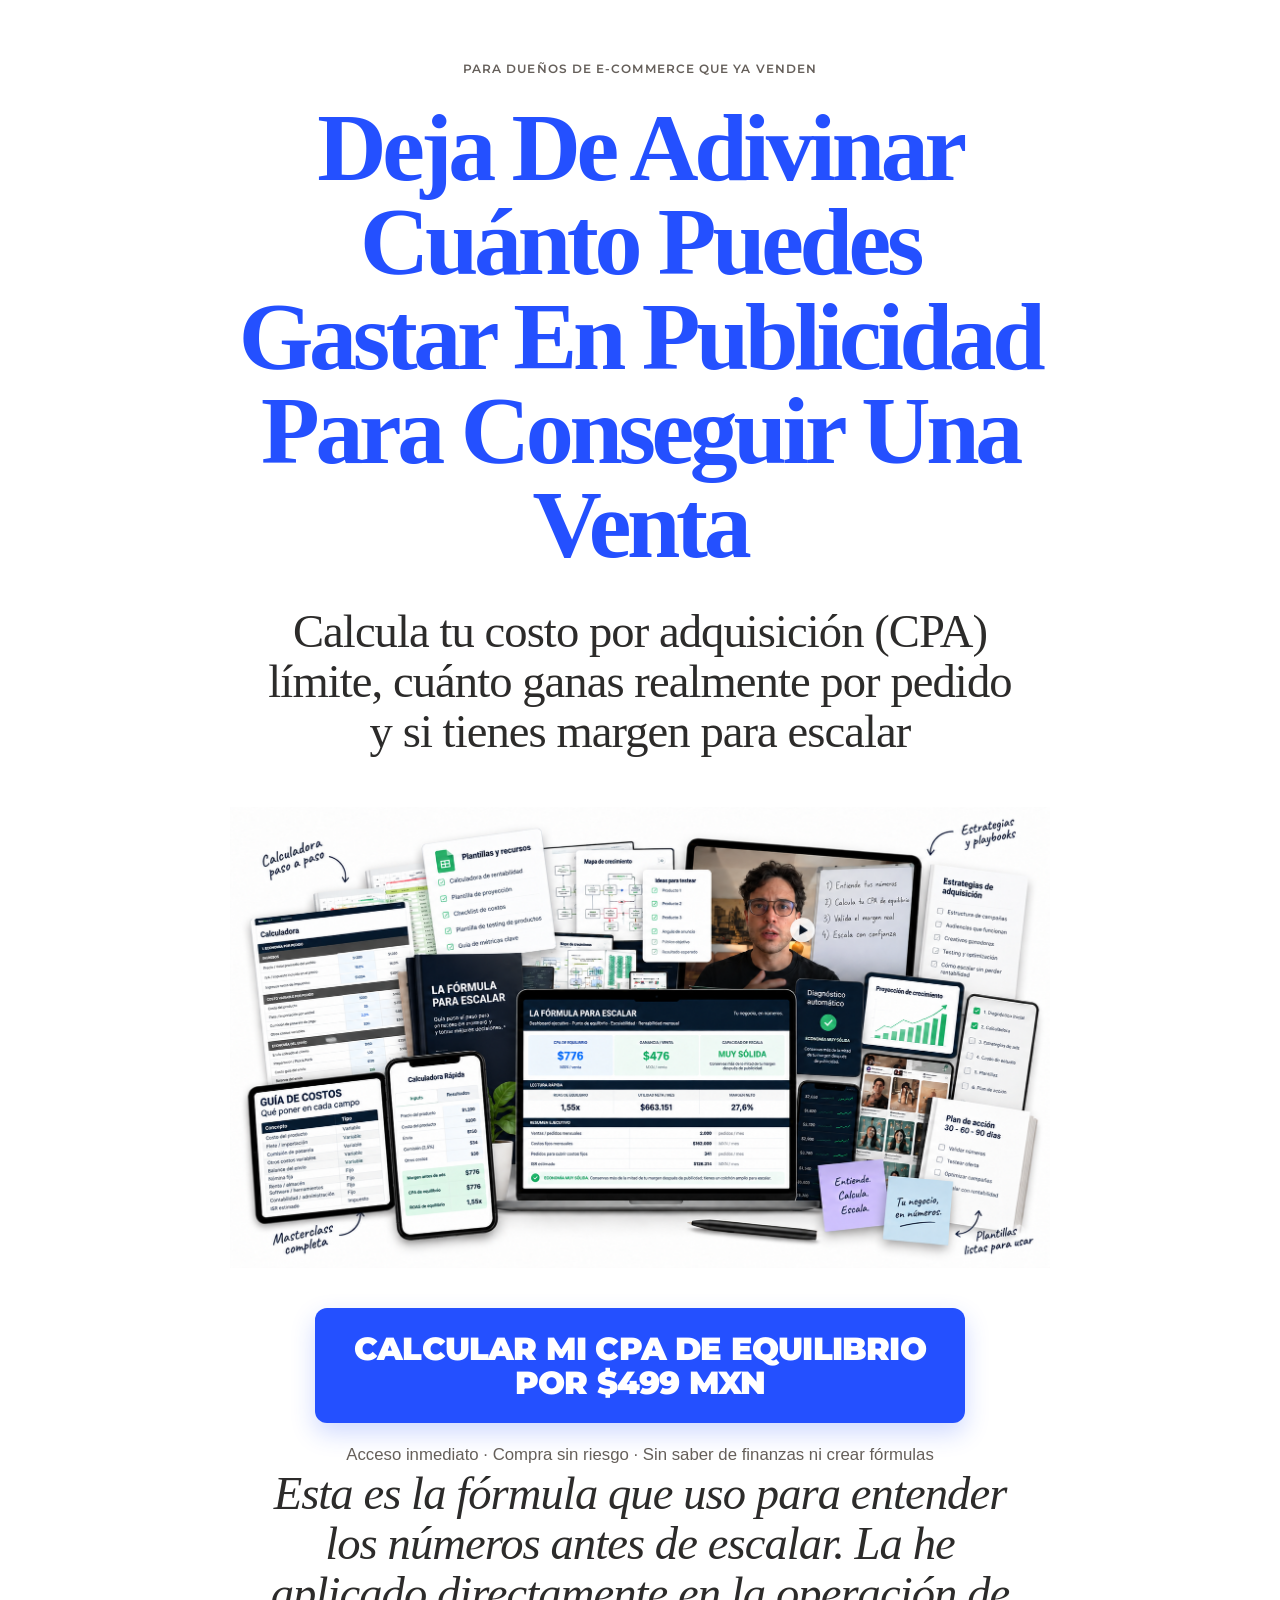
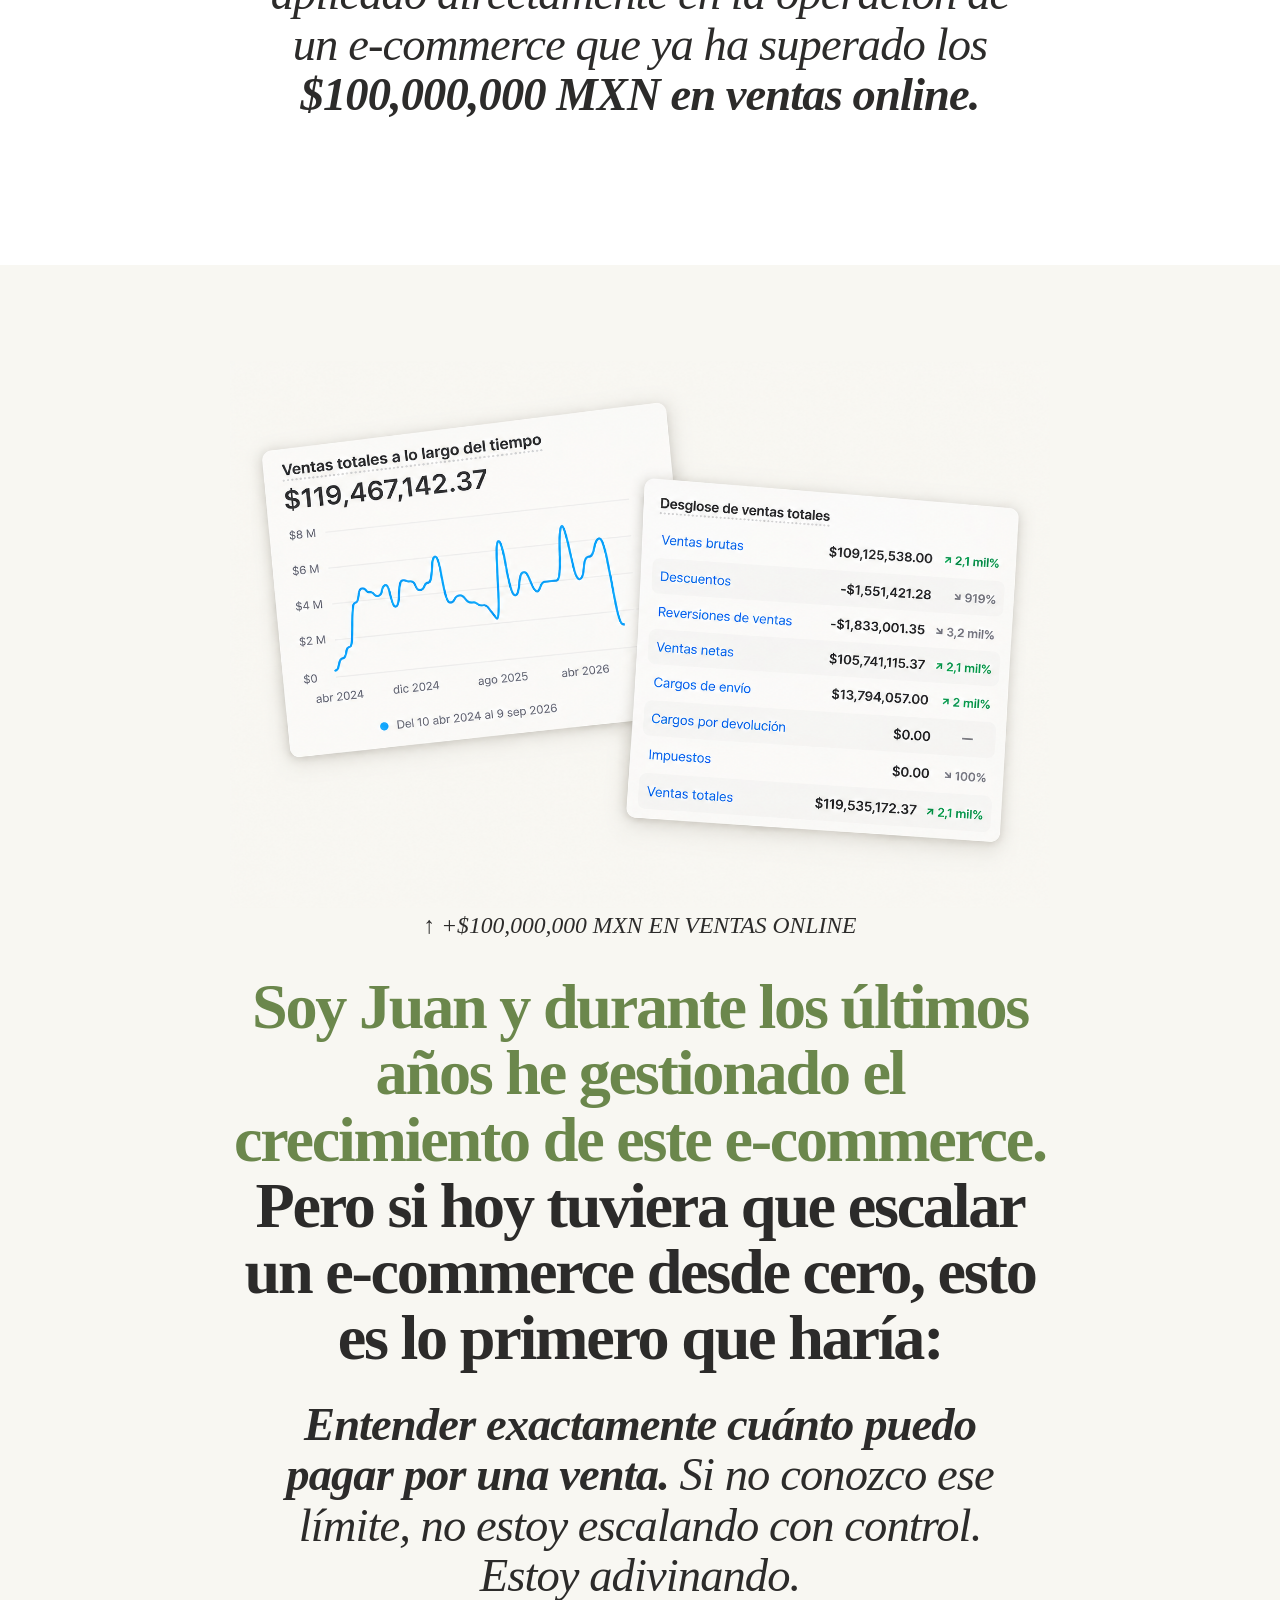
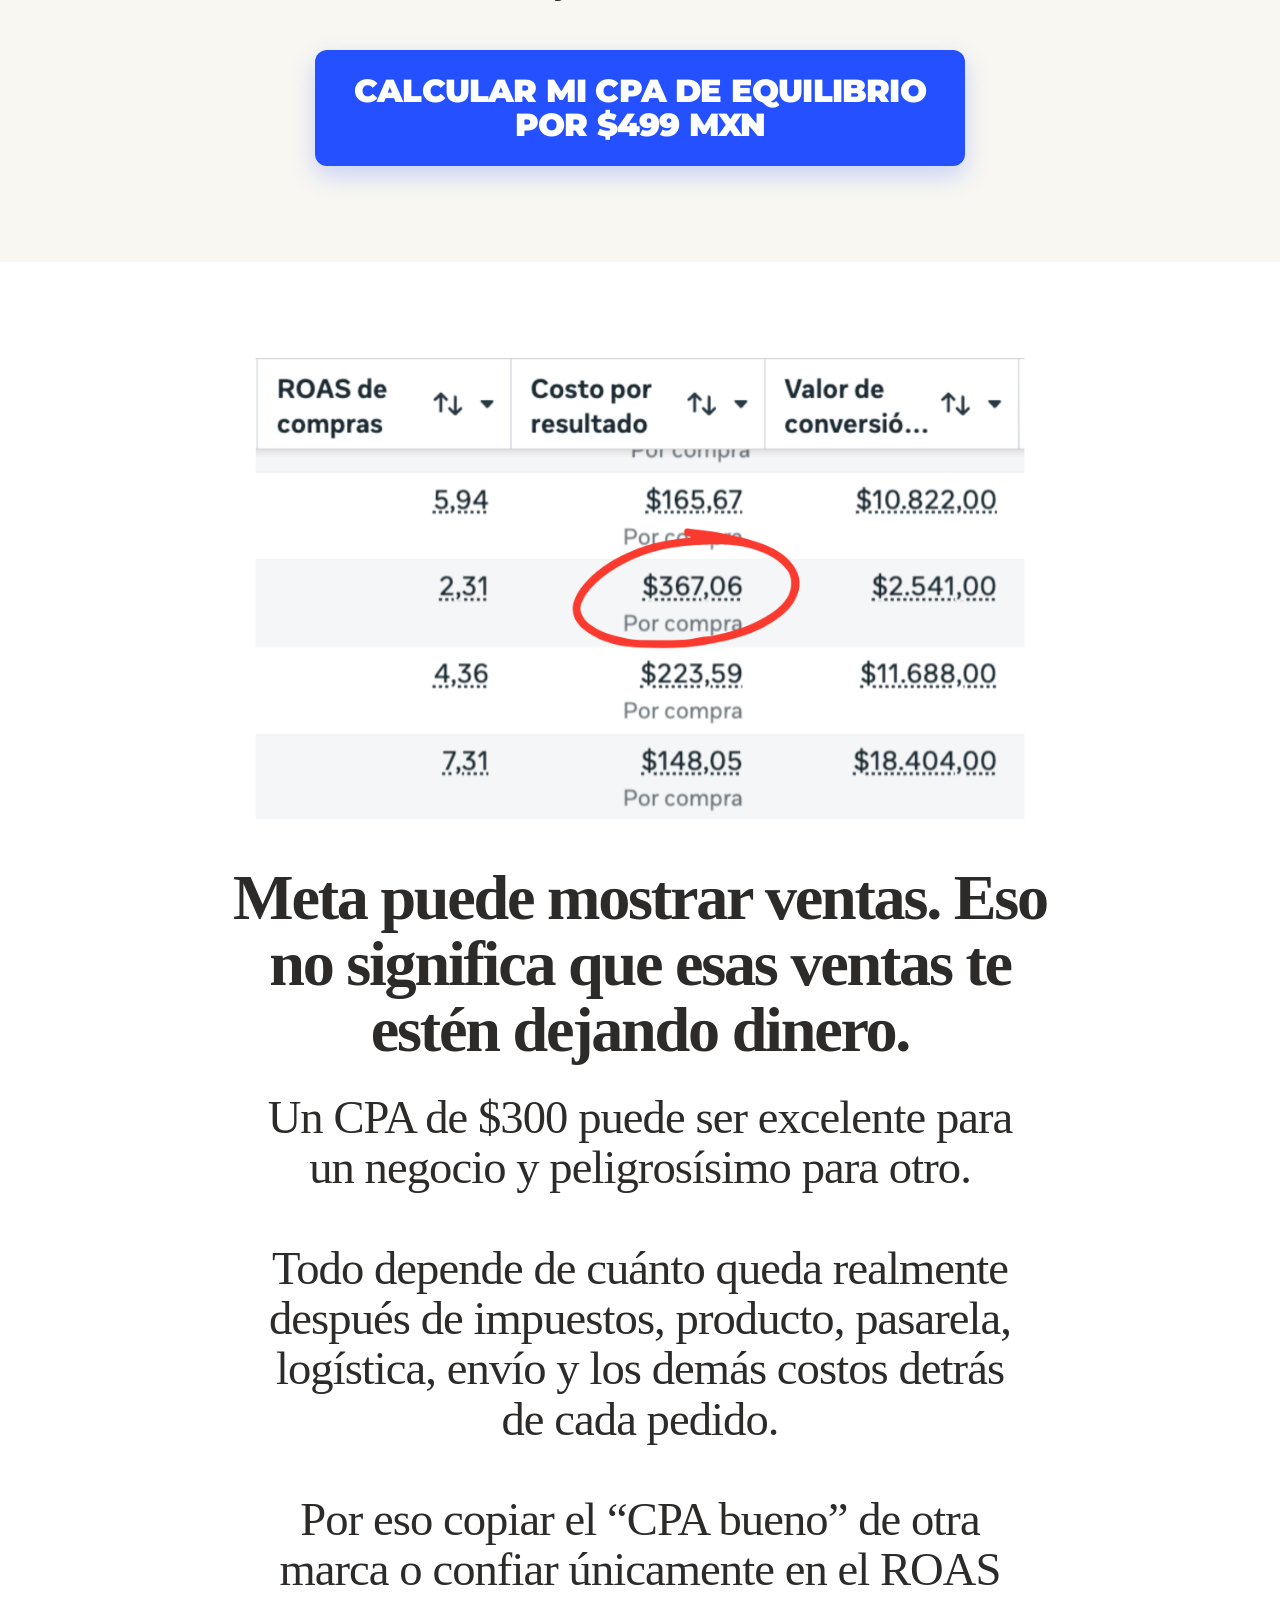
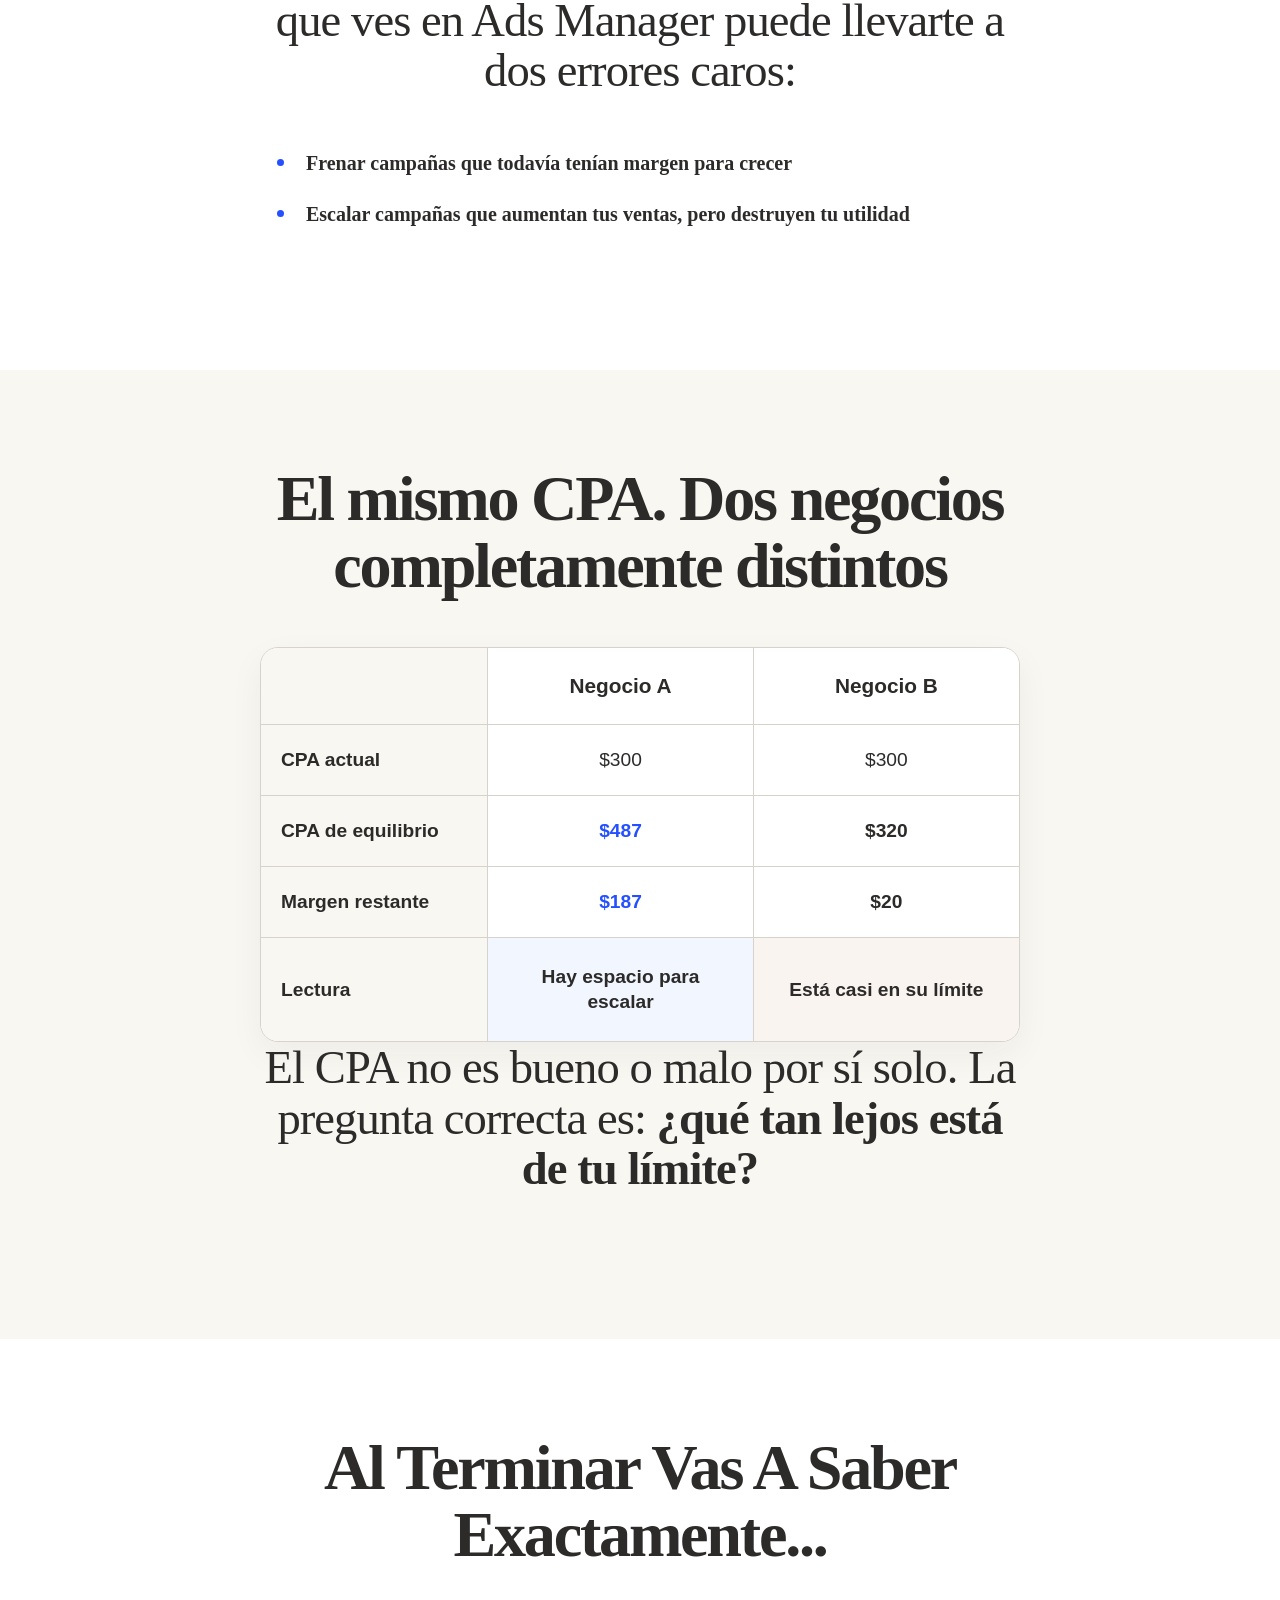
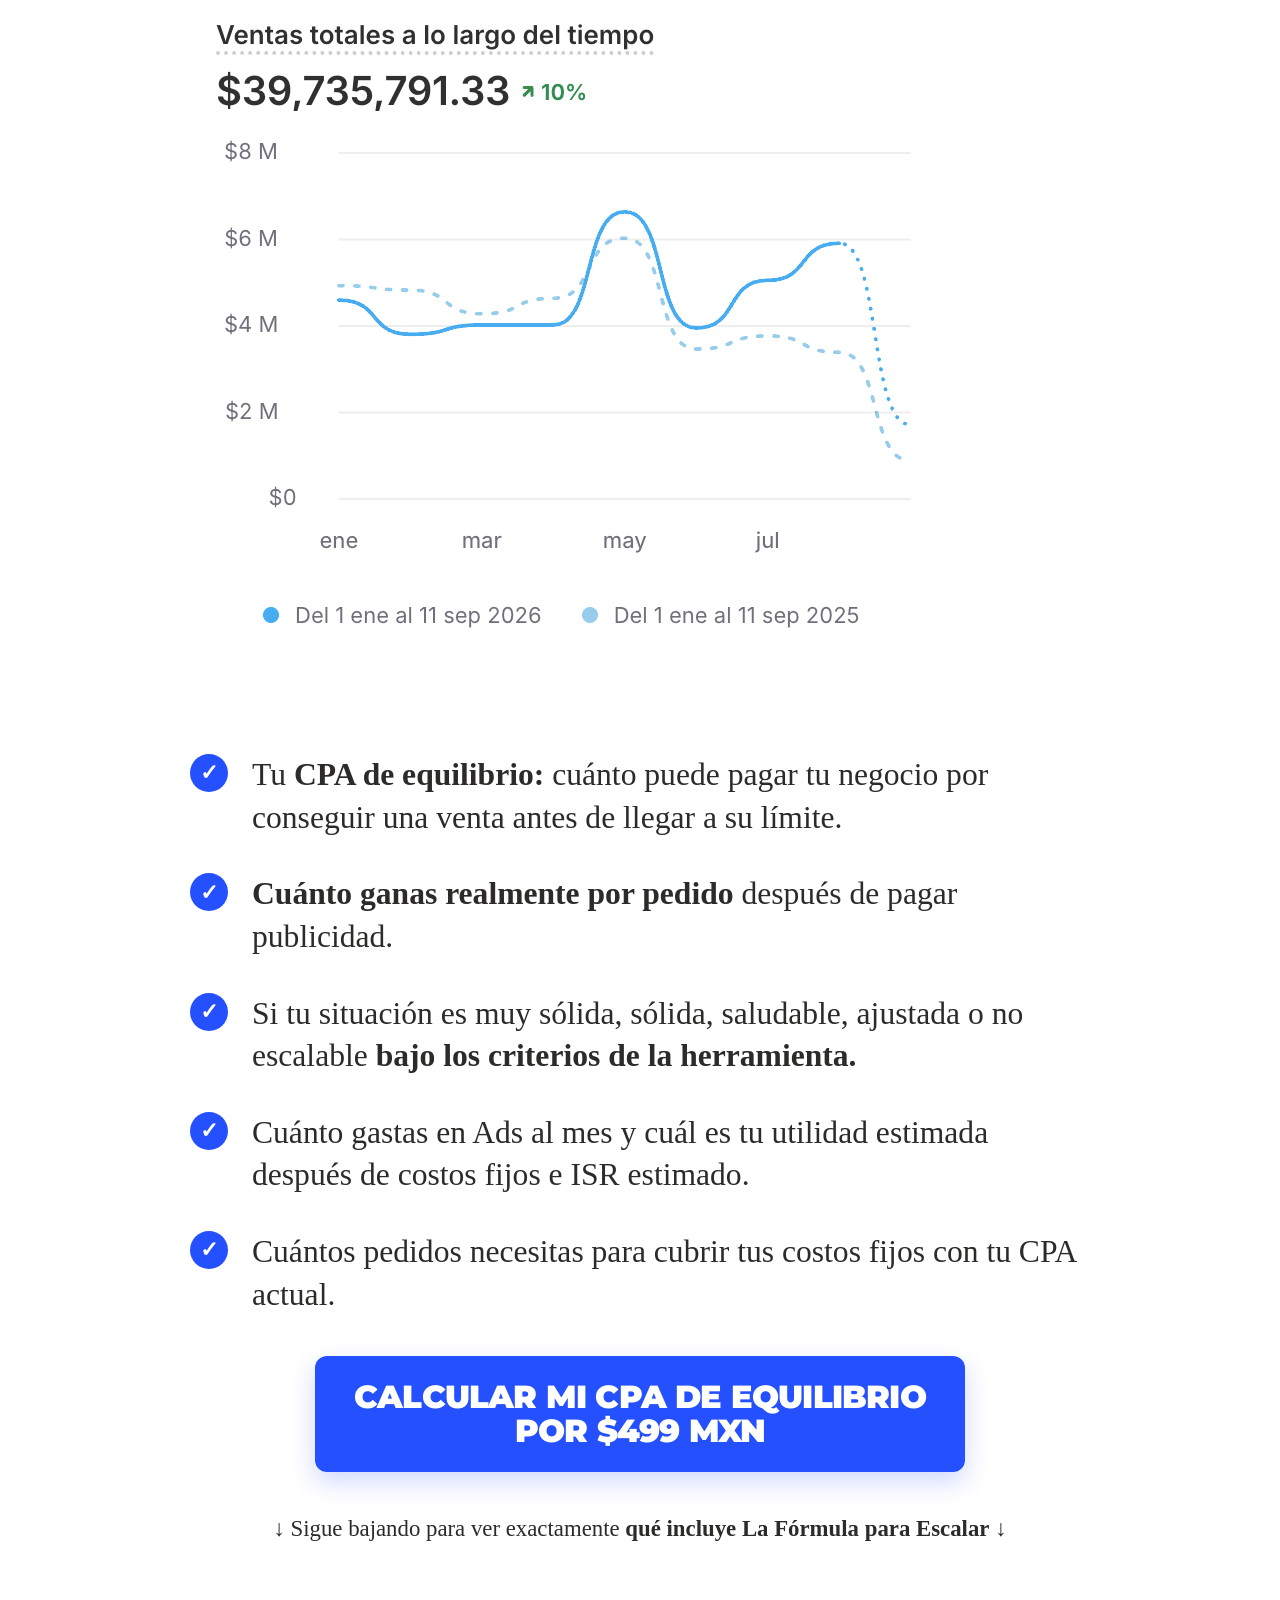
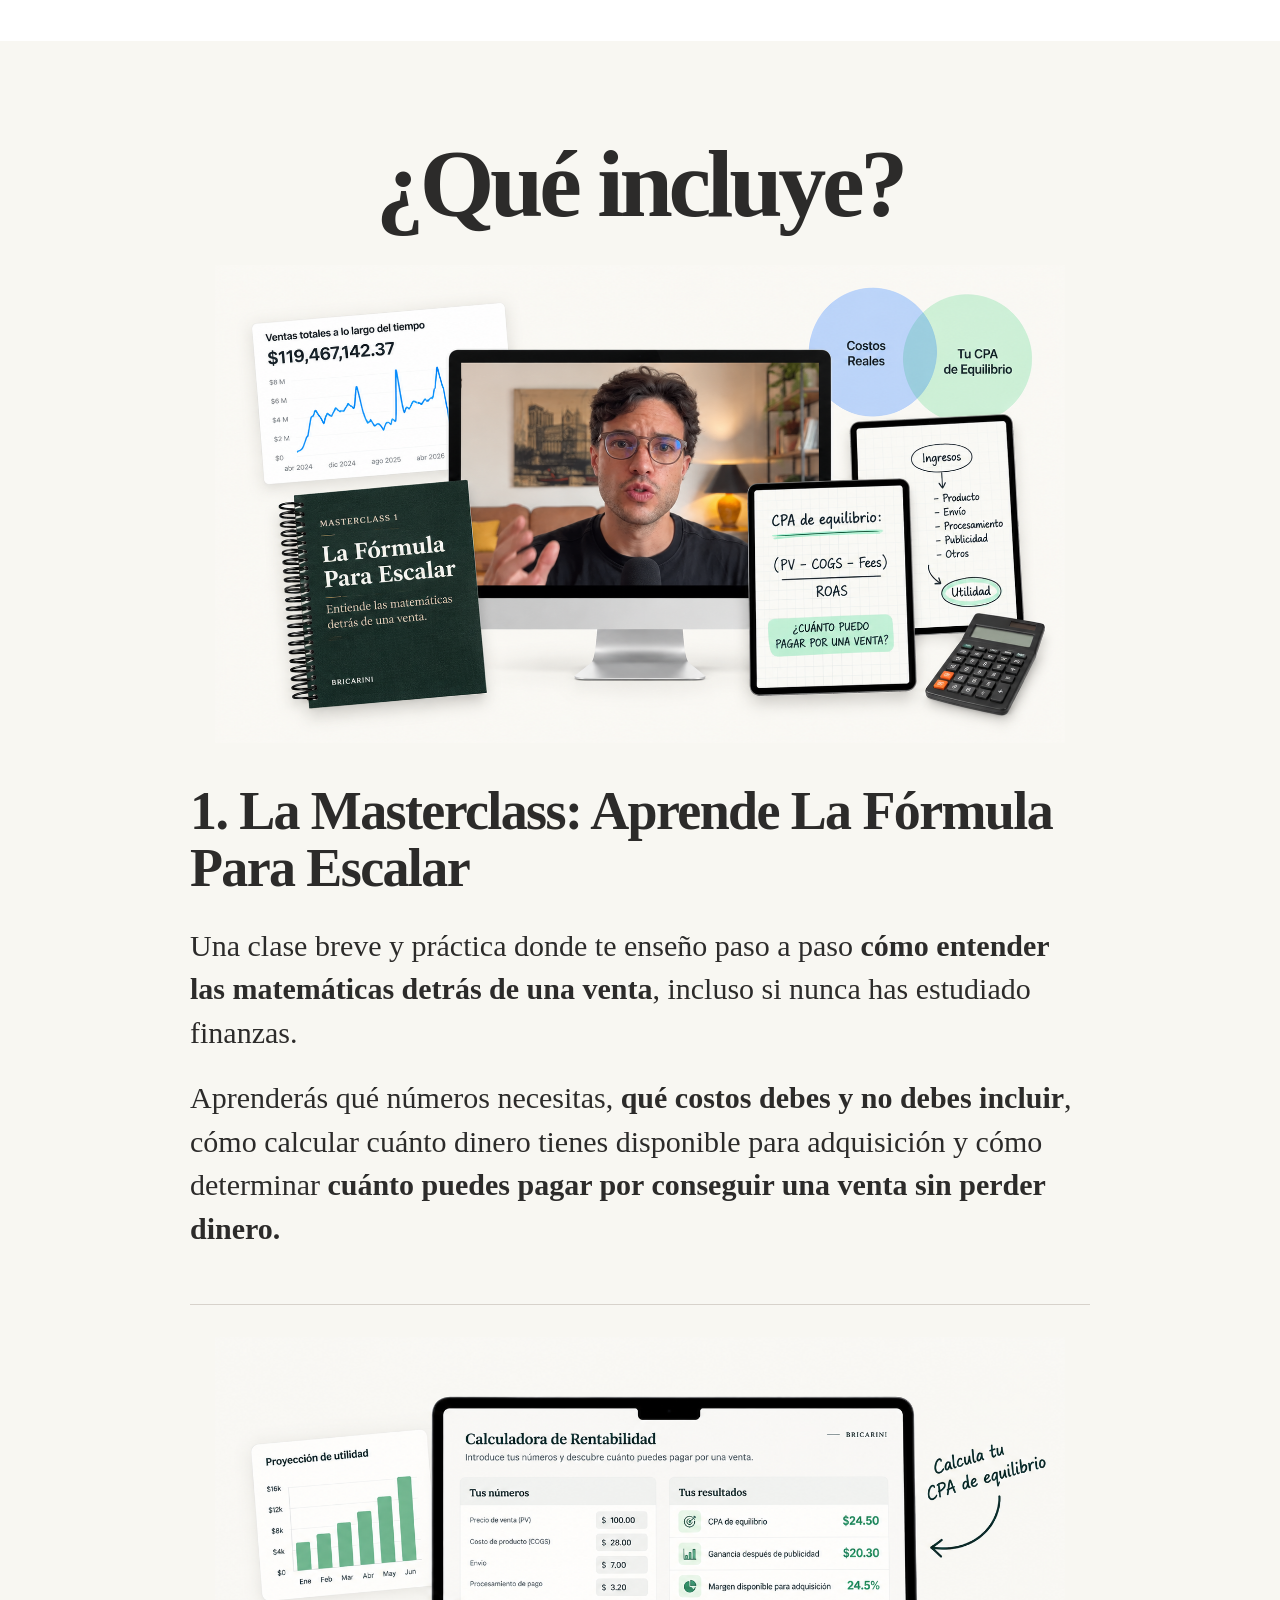
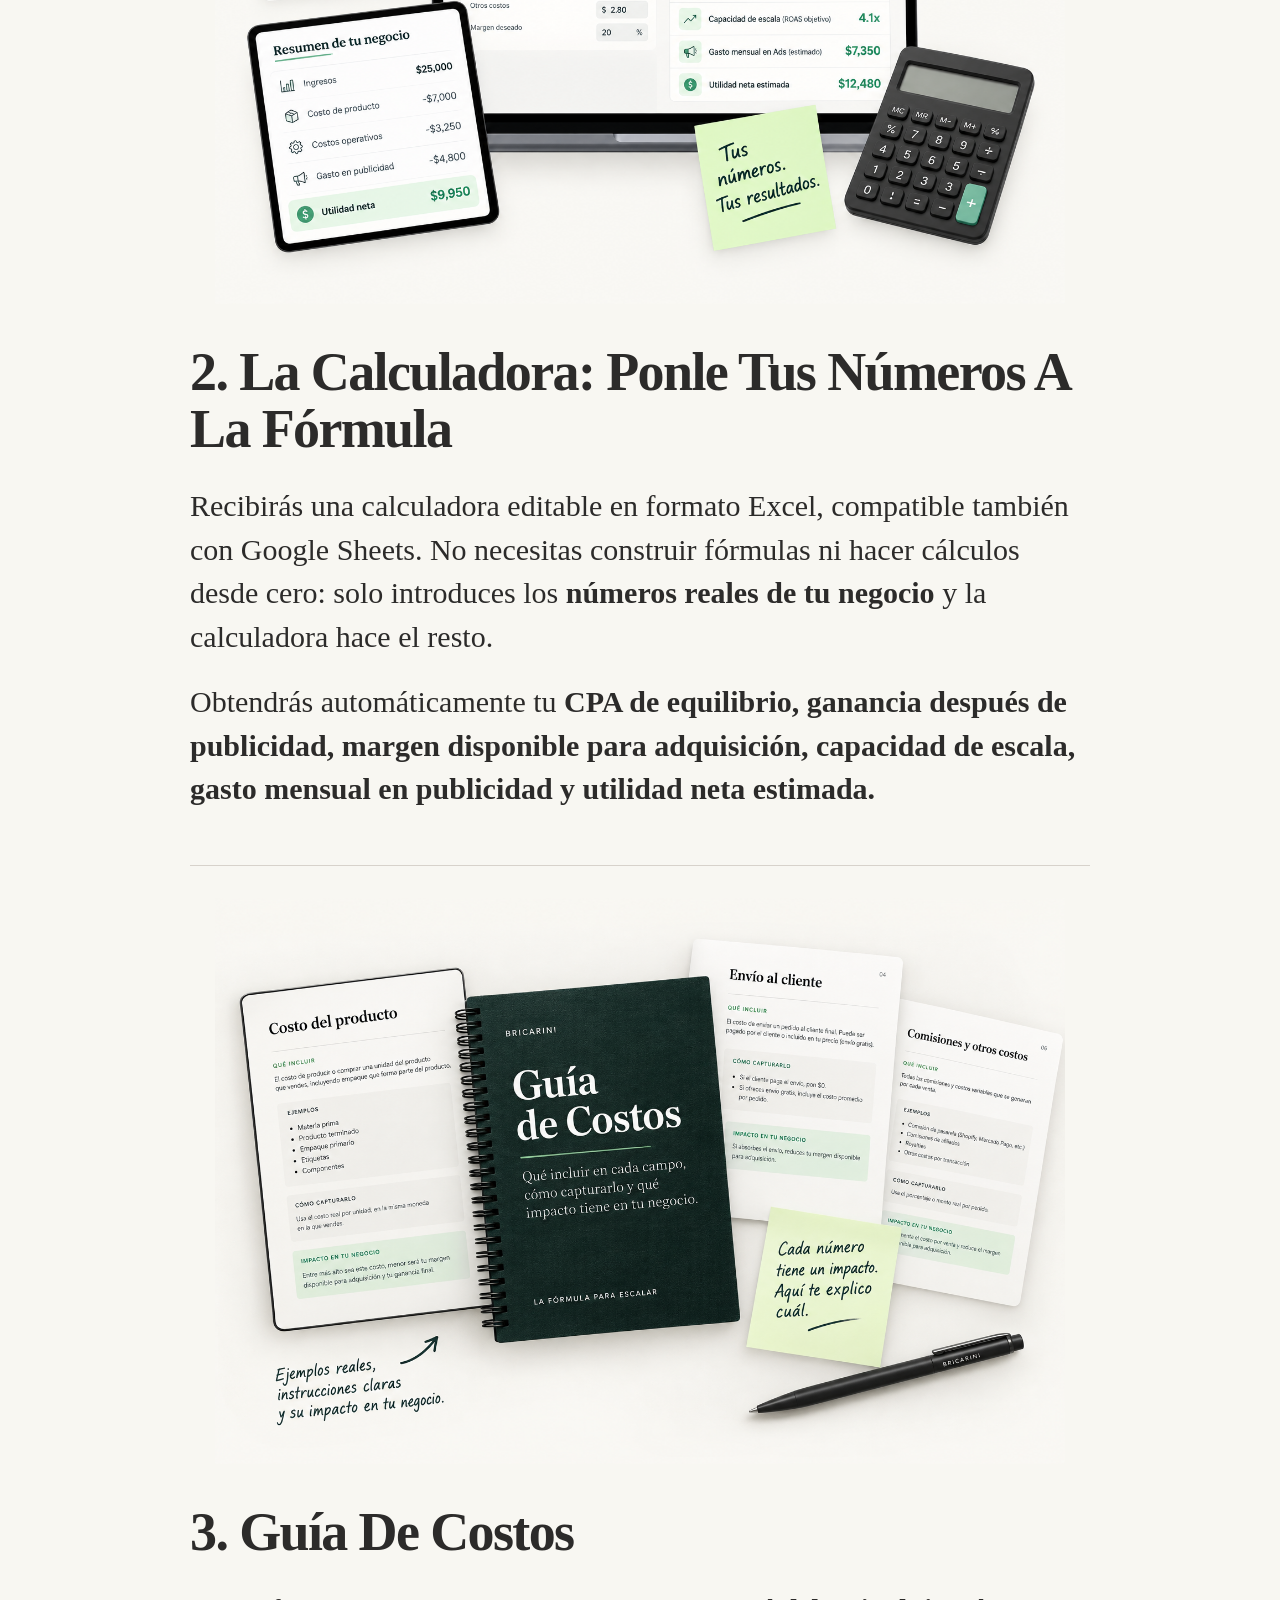
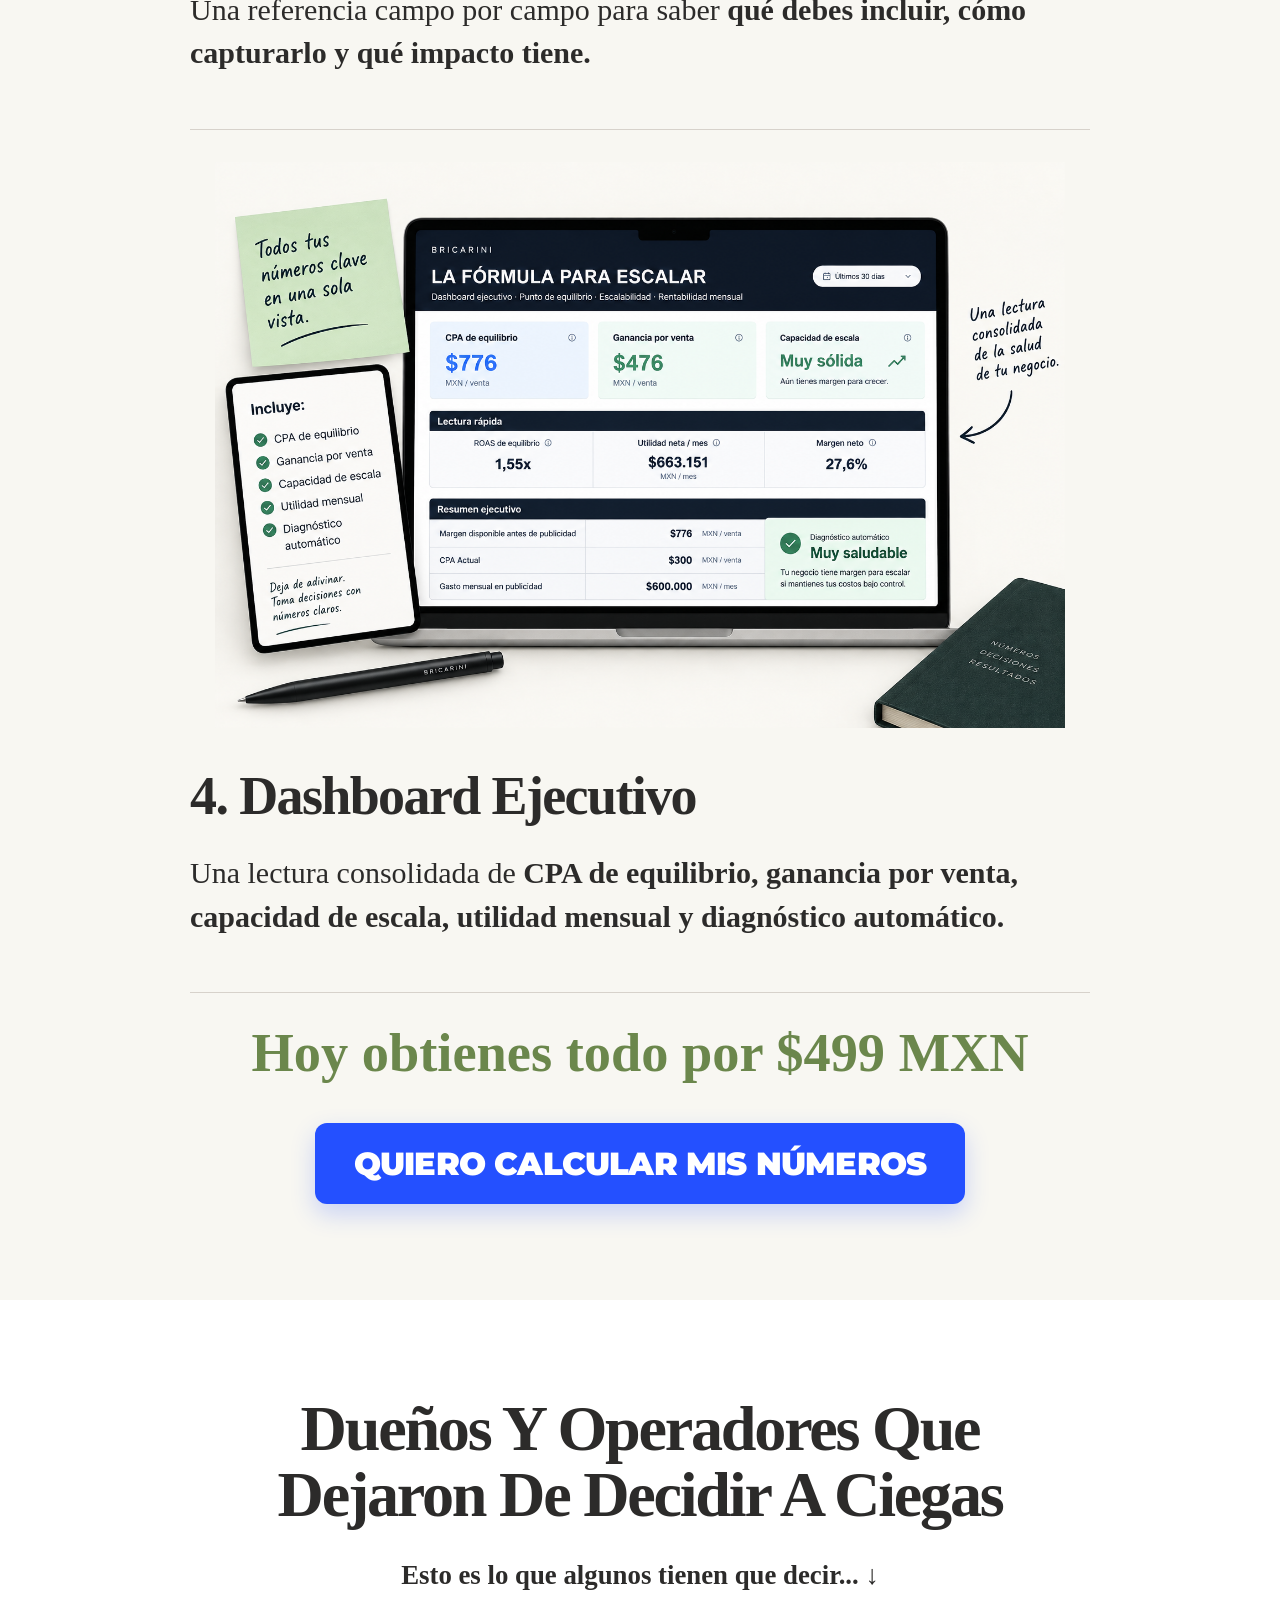
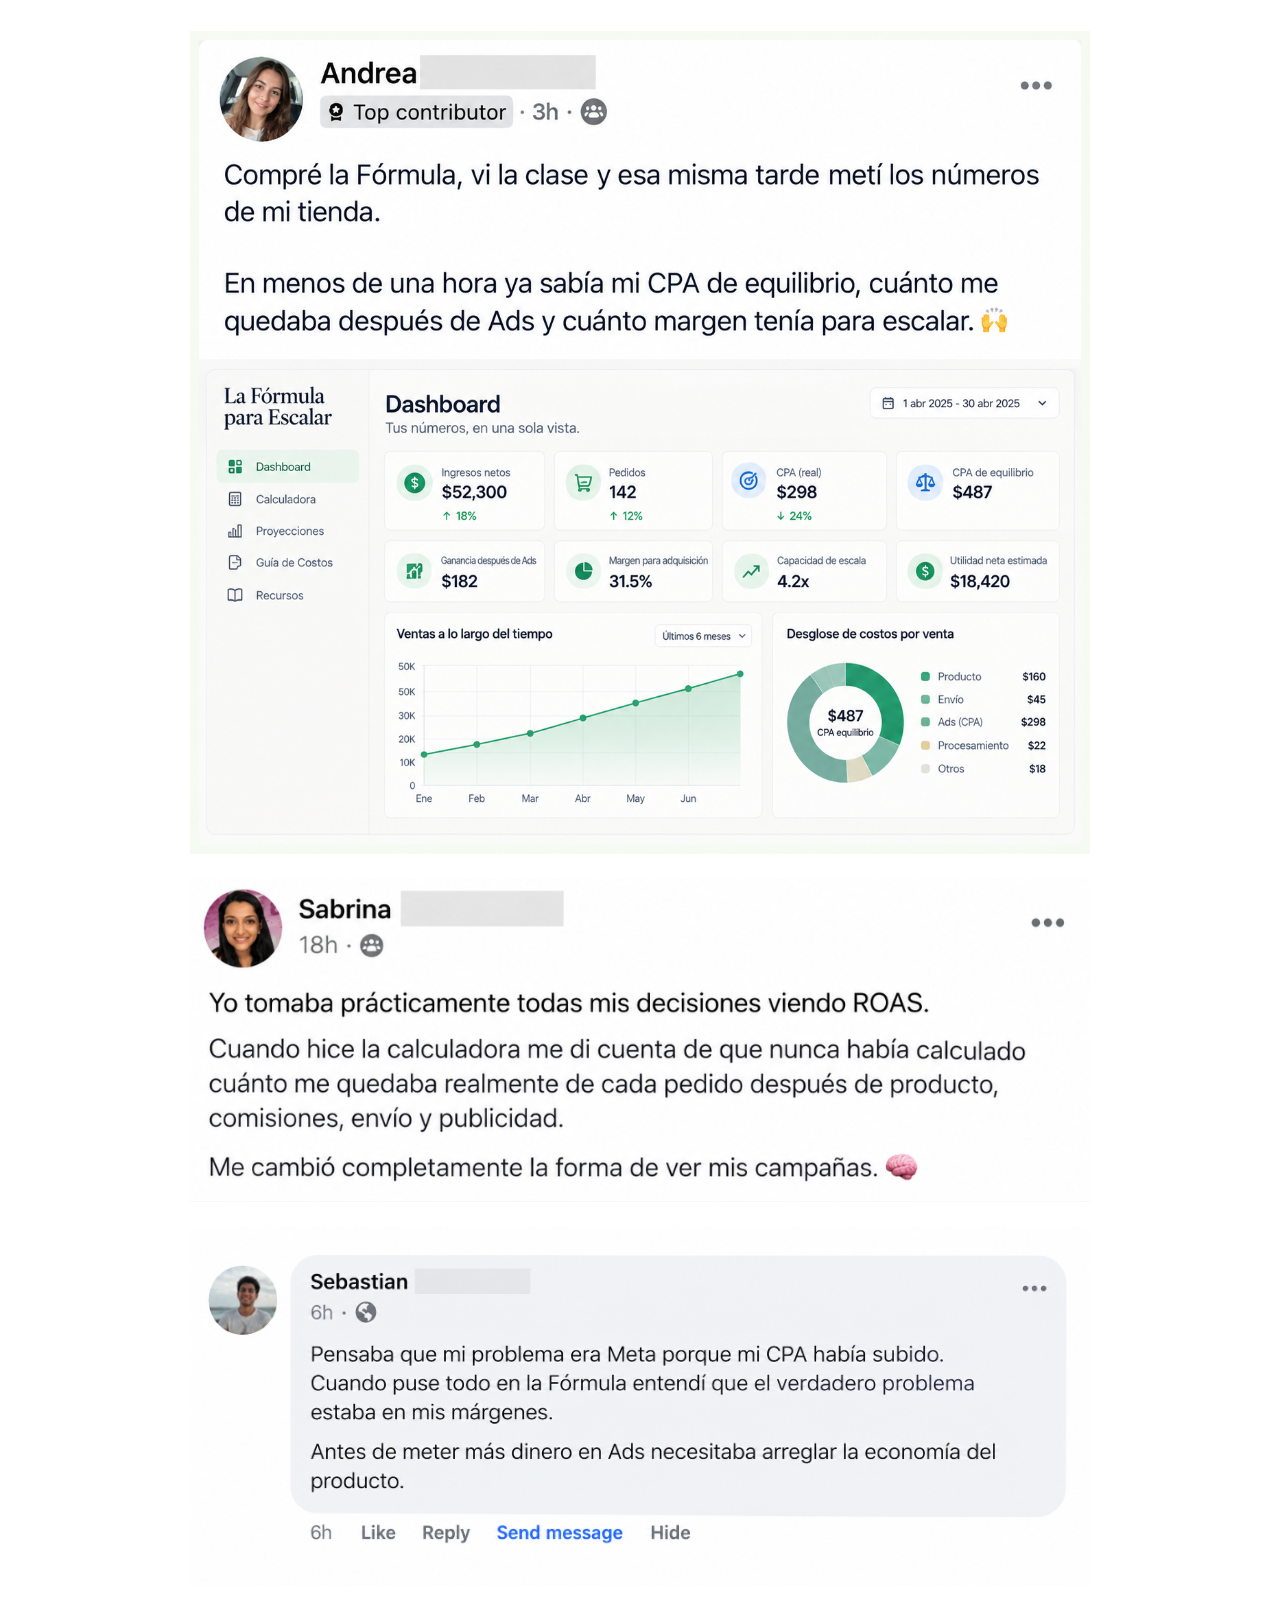
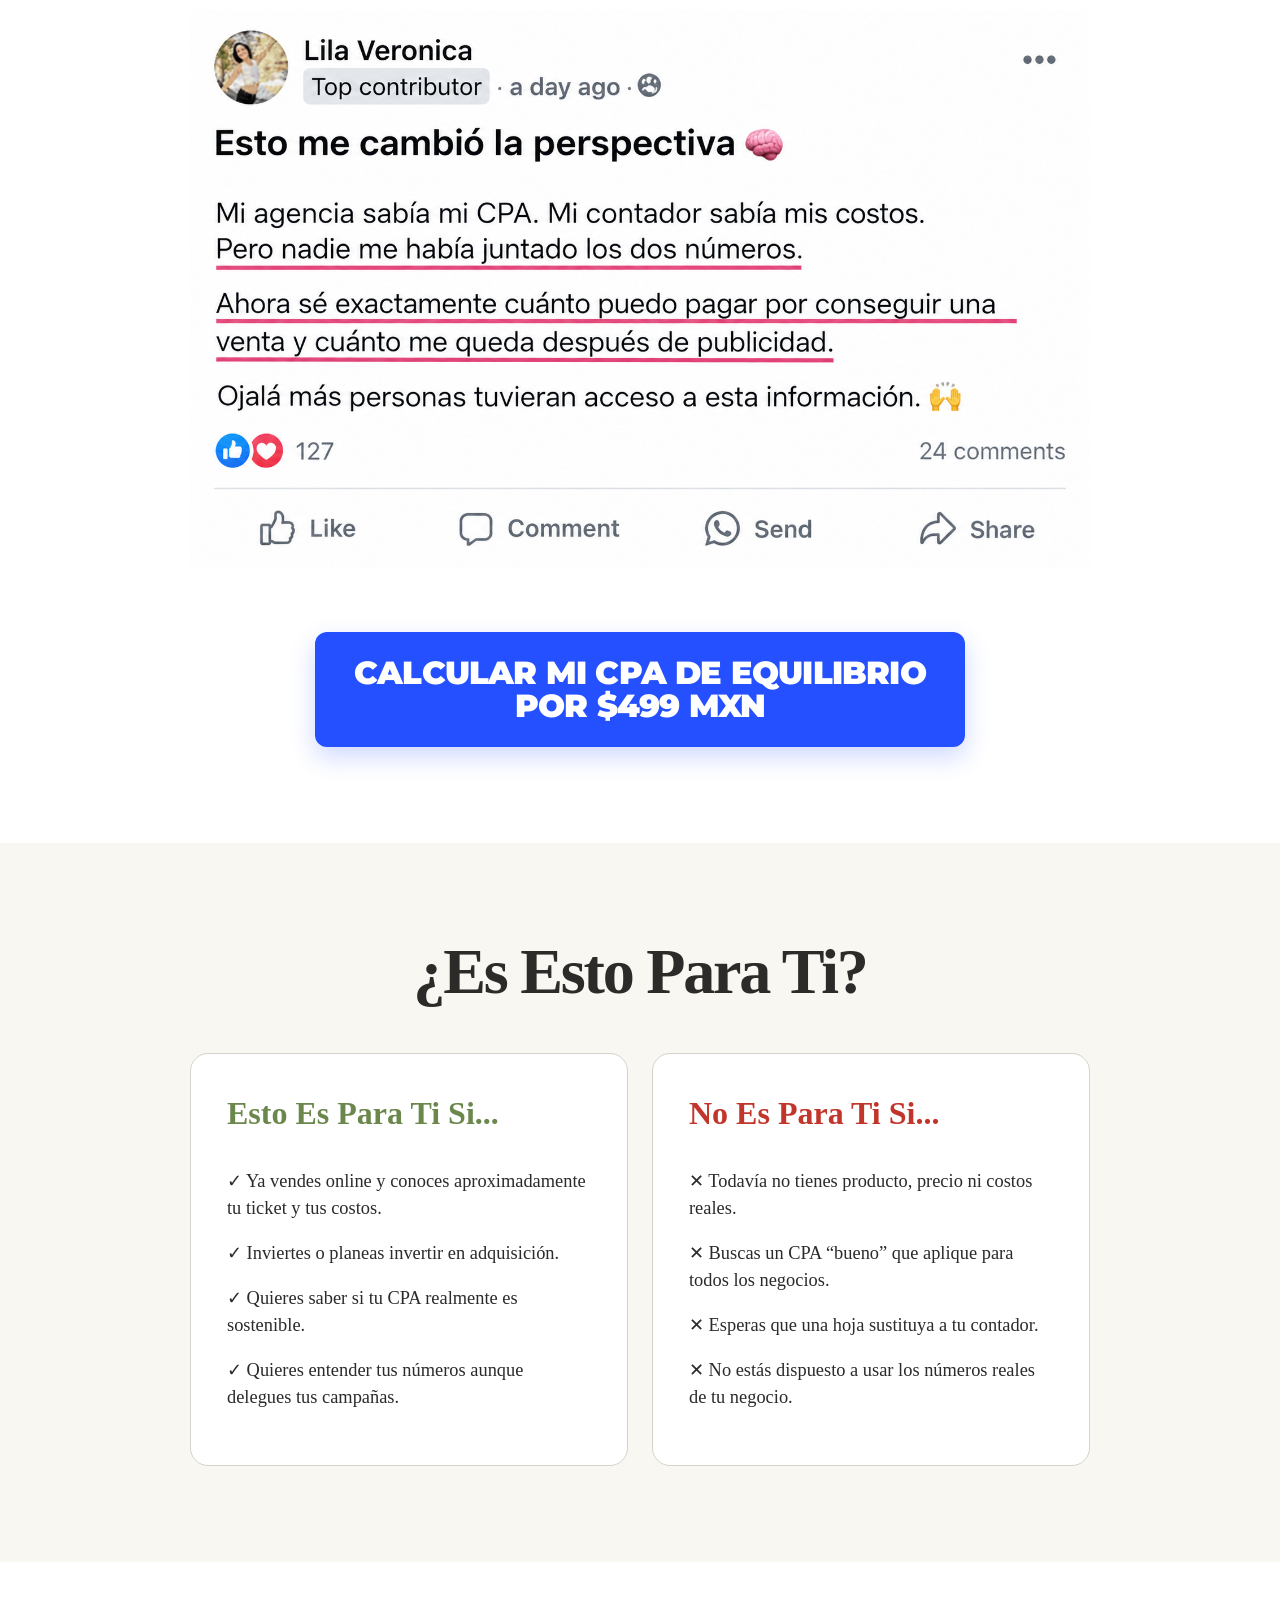
==== index.html @ 1443f9df "Update index.html" ====
<!DOCTYPE html>
<html lang="es">
<head>
  <meta charset="UTF-8" />
  <meta name="viewport" content="width=device-width, initial-scale=1.0" />
  <title>La Fórmula para Escalar</title>
  <meta name="description" content="Descubre cuánto puedes pagar por conseguir una venta online y entiende tus números para tomar mejores decisiones de crecimiento." />
  <meta property="og:title" content="La Fórmula para Escalar" />
  <meta property="og:description" content="Descubre cuánto puedes pagar por conseguir una venta online." />
  <meta property="og:type" content="website" />
  <meta property="og:image" content="assets/og-placeholder.png" />
  <meta name="theme-color" content="#efe9ff" />


  <!-- Meta Pixel Code -->
<script>
!function(f,b,e,v,n,t,s)
{if(f.fbq)return;n=f.fbq=function(){n.callMethod?
n.callMethod.apply(n,arguments):n.queue.push(arguments)};
if(!f._fbq)f._fbq=n;n.push=n;n.loaded=!0;n.version='2.0';
n.queue=[];t=b.createElement(e);t.async=!0;
t.src=v;s=b.getElementsByTagName(e)[0];
s.parentNode.insertBefore(t,s)}(window, document,'script',
'https://connect.facebook.net/en_US/fbevents.js');
fbq('init', '1082179588056948');
fbq('track', 'PageView');
</script>
<noscript><img height="1" width="1" style="display:none"
src="https://www.facebook.com/tr?id=1082179588056948&ev=PageView&noscript=1"
/></noscript>
<!-- End Meta Pixel Code -->
<link rel="preconnect" href="https://fonts.googleapis.com">
<link rel="preconnect" href="https://fonts.gstatic.com" crossorigin>
<link href="https://fonts.googleapis.com/css2?family=Montserrat:wght@700;800;900&display=swap" rel="stylesheet">
  <link rel="stylesheet" href="styles.css" />
</head>
<body>
  <main>

    <!-- HERO -->
    <section class="section section-white hero">
      <div class="container narrow center">
        <p class="hero-kicker">
          PARA DUEÑOS DE E-COMMERCE QUE YA VENDEN
        </p>
        <h1 class="display lavender">Deja De Adivinar Cuánto Puedes Gastar En Publicidad Para Conseguir Una Venta</h1>
        <h2 class="subhead">Calcula tu costo por adquisición (CPA) límite, cuánto ganas realmente por pedido y si tienes margen para escalar</h2>

        <div class="hero-product">
          <img
    src="assets/formula-para-escalar-hero.png"
    alt="La Fórmula para Escalar - calculadora, dashboard y herramientas"
            >
        </div>


        <a class="cta" href="https://pay.hotmart.com/D107561639W?checkoutMode=10" data-checkout>
          CALCULAR MI CPA DE EQUILIBRIO POR $499 MXN
        </a>
        <p class="microlegend">Acceso inmediato · Compra sin riesgo · Sin saber de finanzas ni crear fórmulas</p>
        

        <p class="lead italic">
  Esta es la fórmula que uso para entender los números antes de escalar. La he aplicado directamente en la operación de un e-commerce que ya ha superado los <strong>$100,000,000 MXN en ventas online.</strong>
</p>
      </div>
    </section>

    <!-- PROOF + ORIGIN -->
    <section class="section section-tint">
      <div class="container narrow center">
       <img
  src="assets/prueba-100m-ventas.png"
  alt="Más de 100 millones de pesos en ventas online"
  class="proof-image"
/>

        <p class="eyebrow">↑ +$100,000,000 MXN EN VENTAS ONLINE</p>

        <h2 class="section-title">
          <span class="olive">Soy Juan y durante los últimos años he gestionado el crecimiento de este e-commerce.</span> Pero si hoy tuviera que escalar un e-commerce desde cero, esto es lo primero que haría:
        </h2>

      <p class="lead italic">
  <strong>Entender exactamente cuánto puedo pagar por una venta.</strong>
  Si no conozco ese límite, no estoy escalando con control. Estoy adivinando.
</p>

        <a class="cta" href="https://pay.hotmart.com/D107561639W?checkoutMode=10" data-checkout>
          CALCULAR MI CPA DE EQUILIBRIO POR $499 MXN
        </a>
      </div>
    </section>

    <!-- PROBLEMA -->
<section class="section section-white">
  <div class="container narrow center">
<img
    src="assets/admin.png"
    alt="administrador de anuncios en meta"
            />
    <br><br>
     <h2 class="section-title">Meta puede mostrar ventas. Eso no significa que esas ventas te estén dejando dinero.</h2>

    <p class="lead">
      Un CPA de $300 puede ser excelente para un negocio
      y peligrosísimo para otro.
<br/> <br/>
      Todo depende de cuánto queda realmente después de
      impuestos, producto, pasarela, logística, envío
      y los demás costos detrás de cada pedido.
  
  <br><br>Por eso copiar el &ldquo;CPA bueno&rdquo; de otra marca o confiar únicamente en el ROAS que ves en Ads Manager puede llevarte a dos errores caros:</p>
     <ul class="mini-list">
          <strong><li>Frenar campañas que todavía tenían margen para crecer</li>
          <li>Escalar campañas que aumentan tus ventas, pero destruyen tu utilidad</li></strong>
        </ul>

  </div>
</section>

<!-- CPA DEMO -->
<section class="section section-tint">
 <div class="container medium center">
        <h2 class="section-title">El mismo CPA. Dos negocios completamente distintos</h2>
 
        <table class="case-table">
          <tr>
            <th></th>
            <th>Negocio A</th>
            <th>Negocio B</th>
          </tr>
          <tr>
            <td>CPA actual</td>
            <td>$300</td>
            <td>$300</td>
          </tr>
          <tr>
            <td>CPA de equilibrio</td>
            <td>$487</td>
            <td>$320</td>
          </tr>
          <tr>
            <td>Margen restante</td>
            <td>$187</td>
            <td>$20</td>
          </tr>
         <tr>
  <td>Lectura</td>
  <td><strong>Hay espacio para escalar</strong></td>
  <td><strong>Está casi en su límite</strong></td>
</tr>
        </table>


    <p class="lead center">
      El CPA no es bueno o malo por sí solo. La pregunta correcta es: <strong>¿qué tan lejos está de tu límite?</strong>
    </p>

  </div>
</section>
    
    <!-- RESULTS -->
<section class="section section-white">
  <div class="container medium">

    <h2 class="section-title center">
      Al Terminar Vas A Saber Exactamente...
    </h2>
    <img
    src="assets/al-terminar.png"
    alt="al terminar"
            />
    <br><br>

    <div class="checklist">

      <div class="check-row">
        <div class="check">✓</div>
        <p>
          Tu <strong>CPA de equilibrio:</strong> cuánto puede pagar tu negocio
          por conseguir una venta antes de llegar a su límite.
        </p>
      </div>

      <div class="check-row">
        <div class="check">✓</div>
        <p>
          <strong>Cuánto ganas realmente por pedido</strong>
          después de pagar publicidad.
        </p>
      </div>

      <div class="check-row">
        <div class="check">✓</div>
        <p>
         Si tu situación es muy sólida, sólida, saludable, ajustada o no escalable <strong>bajo los criterios de la herramienta.</strong>
        </p>
      </div>

      <div class="check-row">
        <div class="check">✓</div>
        <p>
          Cuánto gastas en Ads al mes y cuál es tu utilidad estimada después de costos fijos e ISR estimado.
        </p>
      </div>

      <div class="check-row">
        <div class="check">✓</div>
        <p>
          Cuántos pedidos necesitas para cubrir tus costos fijos con tu CPA actual.
        </p>
      </div>

    </div>

        <a class="cta" href="https://pay.hotmart.com/D107561639W?checkoutMode=10" data-checkout>
          CALCULAR MI CPA DE EQUILIBRIO POR $499 MXN
        </a>

        <p class="scroll-note center">↓ Sigue bajando para ver exactamente <strong>qué incluye La Fórmula para Escalar</strong> ↓</p>
      </div>
    </section>

    <!-- WHAT'S INCLUDED -->
<section class="section section-tint">
  <div class="container medium">

    <h2 class="display dark center">¿Qué incluye?</h2>

    <!-- MASTERCLASS -->
    <article class="offer-card">
      <img
        src="assets/masterclass-formula.png"
        alt="Masterclass La Fórmula Para Escalar"
        class="product-mockup"
      />

      <h3>1. La Masterclass: Aprende La Fórmula Para Escalar</h3>

      <p>
        Una clase breve y práctica donde te enseño paso a paso
        <strong>cómo entender las matemáticas detrás de una venta</strong>,
        incluso si nunca has estudiado finanzas.
      </p>

      <p>
        Aprenderás qué números necesitas,
        <strong>qué costos debes y no debes incluir</strong>,
        cómo calcular cuánto dinero tienes disponible para adquisición
        y cómo determinar
        <strong>cuánto puedes pagar por conseguir una venta sin perder dinero.</strong>
      </p>

   
    </article>

    <!-- CALCULADORA -->
    <article class="offer-card">
      <img
        src="assets/calculadora-dashboard.png"
        alt="Calculadora y Dashboard de La Fórmula para Escalar"
        class="product-mockup"
      />

      <h3>2. La Calculadora: Ponle Tus Números A La Fórmula</h3>

      <p>
Recibirás una calculadora editable en formato Excel, compatible también con Google Sheets. No necesitas construir fórmulas ni hacer cálculos desde cero: solo introduces los <strong>números reales de tu negocio</strong> y la calculadora hace el resto.
      </p>

      <p>
        Obtendrás automáticamente tu
        <strong>CPA de equilibrio, ganancia después de publicidad,
        margen disponible para adquisición, capacidad de escala,
        gasto mensual en publicidad y utilidad neta estimada.</strong>
      </p>

      
    </article>

        <article class="offer-card">
      <img
        src="assets/guia.png"
        alt="Guía de costos"
        class="product-mockup"
      />

      <h3>3. Guía De Costos</h3>

      <p>
        Una referencia campo por campo para saber 
        <strong>qué debes incluir, cómo capturarlo y qué impacto tiene.</strong>
      </p>

    </article>

        <article class="offer-card">
      <img
        src="assets/dashboard.png"
        alt="Dashboard de La Fórmula Para Escalar"
        class="product-mockup"
      />

      <h3>4. Dashboard Ejecutivo</h3>

      <p>
        Una lectura consolidada de 
        <strong>CPA de equilibrio, ganancia por venta, capacidad de escala, utilidad mensual y diagnóstico automático.</strong>
      </p>

   
    </article>

    <!-- OFERTA COMPLETA -->
    <div class="center">

      <h3 style="font-size: clamp(2rem, 5vw, 3.4rem); color: #6B874C; margin: 28px auto 10px; line-height: 1.05;">
        Hoy obtienes todo por $499 MXN
      </h3>

      <a
        class="cta"
        href="https://pay.hotmart.com/D107561639W?checkoutMode=10"
        data-checkout
      >
        QUIERO CALCULAR MIS NÚMEROS
      </a>

    </div>

  </div>
</section>

    <!-- TESTIMONIALS -->
    <section class="section section-white testimonials" id="testimonials">
      <div class="container medium">
        <h2 class="section-title center">Dueños Y Operadores Que Dejaron De Decidir A Ciegas</h2>
        <p class="testimonial-intro center"><strong>Esto es lo que algunos tienen que decir... ↓</strong></p>

        <div class="testimonial-grid">
          
          <img
  src="assets/testimonial-andrea.png"
  alt="Testimonio de Andrea sobre La Fórmula para Escalar"
  class="testimonial-image"
/>

          <img
  src="assets/testimonio-sabrina.png"
  alt="Testimonio sobre La Fórmula para Escalar"
  class="testimonial-image"
/>

          <img
  src="assets/testimonio-sebastian.png"
  alt="Testimonio de Sebastian"
  class="testimonial-image"
>

          <img
  src="assets/testimonio-lila.png"
  alt="Testimonio sobre La Fórmula para Escalar"
  class="testimonial-image"
/>

        <a class="cta" href="https://pay.hotmart.com/D107561639W?checkoutMode=10" data-checkout>
          CALCULAR MI CPA DE EQUILIBRIO POR $499 MXN
        </a>
      </div>
    </section>

    <section class="section section-tint">
  <div class="container medium">

    <h2 class="section-title center">
      ¿Es Esto Para Ti?
    </h2>

    <div class="fit-grid">

      <div class="fit-card">
       <h3 class="fit-title fit-yes">Esto Es Para Ti Si...</h3>

        <p>✓ Ya vendes online y conoces aproximadamente tu ticket y tus costos.</p>
        <p>✓ Inviertes o planeas invertir en adquisición.</p>
        <p>✓ Quieres saber si tu CPA realmente es sostenible.</p>
        <p>✓ Quieres entender tus números aunque delegues tus campañas.</p>
      </div>

      <div class="fit-card">
        <h3 class="fit-title fit-no">No Es Para Ti Si...</h3>
        <p>✕ Todavía no tienes producto, precio ni costos reales.</p>
        <p>✕ Buscas un CPA “bueno” que aplique para todos los negocios.</p>
        <p>✕ Esperas que una hoja sustituya a tu contador.</p>
        <p>✕ No estás dispuesto a usar los números reales de tu negocio.</p>
      </div>

    </div>

  </div>
</section>

    <section class="section section-white">
  <div class="container narrow">

    <h2 class="section-title center">
      Preguntas Frecuentes
    </h2>

    <details class="faq-item">
      <summary>¿Necesito saber Excel o finanzas?</summary>
      <p>
        No. Solo completas las celdas indicadas. La masterclass y la guía
        te explican qué número va en cada campo.
      </p>
    </details>

    <details class="faq-item">
      <summary>¿Funciona si vendo varios productos?</summary>
      <p>
        Sí. Puedes trabajar con tu valor promedio del pedido y costos promedio
        representativos. Si tus productos tienen márgenes muy distintos,
        conviene analizarlos por separado.
      </p>
    </details>

    <details class="faq-item">
      <summary>¿Funciona si ofrezco envío gratis?</summary>
      <p>
       Sí. Dejas el envío cobrado al cliente en $0 e introduces tus costos de preparación y paquetería. La Fórmula los descontará del margen disponible antes de publicidad.
      </p>
    </details>

    <details class="faq-item">
  <summary>¿Cuánto dura la masterclass?</summary>
  <p>
    La masterclass dura aproximadamente 20 minutos y puedes verla a tu ritmo
    desde el acceso que recibirás en Hotmart.
  </p>
</details>

<details class="faq-item">
  <summary>¿En qué formato recibo la calculadora?</summary>
  <p>
    Recibirás una plantilla editable en formato Excel (.xlsx). Puedes utilizarla
    directamente en Microsoft Excel o subirla a Google Drive para abrirla y
    trabajarla en Google Sheets.
  </p>
</details>

<details class="faq-item">
  <summary>¿Cómo recibo el producto después de comprar?</summary>
  <p>
    Cuando Hotmart confirme tu pago, recibirás por correo electrónico las
    instrucciones para acceder a la masterclass y descargar todas las
    herramientas incluidas.
  </p>
</details>

<details class="faq-item">
  <summary>¿Por cuánto tiempo tendré acceso?</summary>
  <p>
    Tendrás acceso de por vida a la masterclass desde tu cuenta de Hotmart.
    Además, la calculadora, la guía de costos y el dashboard son descargables,
    por lo que podrás conservarlos.
  </p>
</details>

<details class="faq-item">
  <summary>¿Mi compra tiene garantía?</summary>
  <p>
    Sí. Tu compra está protegida por una garantía de 30 días. Si durante ese
    plazo decides que La Fórmula para Escalar no es para ti, puedes solicitar
    el reembolso directamente a través de Hotmart, sin preguntas ni
    complicaciones. Hotmart procesará la devolución al mismo método de pago
    utilizado en la compra.
  </p>
</details>
    
    <details class="faq-item">
      <summary>¿Esto sustituye a mi contador?</summary>
      <p>
        No. Es una herramienta educativa y de decisión operativa.
        Los cálculos fiscales son estimaciones y no sustituyen asesoría fiscal.
      </p>
    </details>

    <details class="faq-item">
      <summary>¿Y si todavía no hago publicidad?</summary>
      <p>
        Puedes calcular tu CPA de equilibrio aunque todavía no tengas
        un CPA actual.
      </p>
    </details>

  </div>
</section>

    <!-- FINAL -->
    <section class="section section-final">
      <div class="container narrow center">
        <h2 class="display lavender">Antes De Subir Presupuesto, Descubre Tu Límite</h2>

          <img
    src="assets/formula-para-escalar-hero.png"
    alt="La Fórmula para Escalar - calculadora, dashboard y herramientas"
            >
        </div>

        <a class="cta" href="https://pay.hotmart.com/D107561639W?checkoutMode=10" data-checkout>
       CALCULAR MI CPA DE EQUILIBRIO POR $499 MXN
        </a>
      </div>
    </section>

  </main>

 <footer class="footer">
  <div class="container narrow center">

    <p>© 2026 La Fórmula para Escalar. Todos los derechos reservados.</p>

    <p>
      <a href="privacidad.html">Política de privacidad</a>
      ·
      <a href="terminos.html">Términos y condiciones</a>
    </p>

    <p>
      Este producto es de naturaleza educativa e informativa y no constituye asesoría financiera, fiscal, contable ni legal. Los resultados pueden variar.
    </p>

    <p>
      Este sitio no forma parte de Facebook, Meta o Google, ni está respaldado por dichas empresas.
    </p>

  </div>
</footer>

  <script src="script.js"></script>
</body>
</html>
---- styles.css ----
/* =========================
   LA FÓRMULA PARA ESCALAR
   Static landing page
   ========================= */

:root {
  --bg: #ffffff;
  --tint: #f8f7f2;
  --ink: #2c2b2a;
  --muted: #655f5a;

  --lavender: #2450FF;
  --lavender-dark: #1739D6;

  --green: #708f4e;
  --border: #d7d2cb;
  --placeholder: #f1eee8;
  --shadow: 0 14px 35px rgba(34, 30, 28, .08);
  --radius: 18px;
  --max: 1120px;
}

* {
  box-sizing: border-box;
}

html {
  scroll-behavior: smooth;
}

body {
  margin: 0;
  font-family: Georgia, "Times New Roman", serif;
  color: var(--ink);
  background: var(--bg);
  line-height: 1.45;
  -webkit-font-smoothing: antialiased;
}

img {
  max-width: 100%;
  display: block;
}

a {
  color: inherit;
}

.container {
  width: min(calc(100% - 62px), var(--max));
  margin: 0 auto;
}

.container.narrow {
  max-width: 820px;
}

.container.medium {
  max-width: 900px;
}

.center {
  text-align: center;
}

.section {
  padding: 96px 0;
}

.section-white {
  background: #fff;
}

.section-tint {
  background: var(--tint);
}

.section-final {
  background: #fbfaf8;
}

/* =========================
   HERO
   ========================= */

.hero {
  padding-top: 60px;
}

.hero-kicker {
  margin: 0 auto 24px;
  font-family: "Montserrat", Arial, Helvetica, sans-serif;
  font-size: .75rem;
  font-weight: 600;
  letter-spacing: .09em;
  color: var(--muted);
}

.display {
  margin: 0 auto 34px;
  font-size: clamp(2.813rem, 7.5vw, 6.075rem);
  line-height: .98;
  letter-spacing: -.045em;
  font-weight: 800;
}

.display.dark {
  color: var(--ink);
}

.lavender {
  color: var(--lavender);
}

.olive {
  color: #6B874C;
}

.subhead {
  max-width: 760px;
  margin: 0 auto 50px;
  font-size: clamp(1.463rem, 4vw, 2.913rem);
  line-height: 1.08;
  font-weight: 500;
  letter-spacing: -.02em;
}

.hero-product {
  margin: 0 auto;
}

.hero-product img {
  width: 100%;
  height: auto;
}

/* =========================
   TEXT
   ========================= */

.section-title {
  margin: 0 auto 28px;
  font-size: clamp(2.013rem, 5.6vw, 4.013rem);
  line-height: 1.03;
  letter-spacing: -.035em;
  font-weight: 800;
}

.lead {
  max-width: 760px;
  margin: 0 auto 50px;
  font-size: clamp(1.463rem, 4vw, 2.913rem);
  line-height: 1.08;
  font-weight: 500;
  letter-spacing: -.02em;
}

.italic {
  font-style: italic;
}

.eyebrow {
  margin: 0 0 32px;
  font-size: clamp(0.975rem, 2.4vw, 1.475rem);
  font-style: italic;
}

/* =========================
   CTA
   ========================= */

.cta {
  display: block;
  width: min(calc(100% - 36px), 650px);
  margin: 40px auto 0;
  padding: 24px 20px;
  border-radius: 12px;
  background: var(--lavender);
  color: #fff;
  text-decoration: none;
  text-align: center;
  font-family: "Montserrat", Arial, Helvetica, sans-serif;
  font-size: clamp(1.25rem, 3.5vw, 2rem);
  line-height: 1.05;
  font-weight: 900;
  letter-spacing: -.025em;
  transition:
    transform .18s ease,
    background .18s ease,
    box-shadow .18s ease;
  box-shadow: 0 10px 24px rgba(36, 80, 255, .22);
}

.cta:hover {
  transform: translateY(-2px);
  background: var(--lavender-dark);
  box-shadow: 0 14px 28px rgba(36, 80, 255, .28);
}

.cta:focus-visible {
  outline: 4px solid rgba(36, 80, 255, .35);
  outline-offset: 4px;
}

.cta-olive {
  display: block;
  width: min(calc(100% - 36px), 650px);
  margin: 40px auto 0;
  padding: 24px 28px;
  border-radius: 12px;
  background: #6B874C;
  color: #fff;
  text-decoration: none;
  text-align: center;
  font-family: "Montserrat", Arial, Helvetica, sans-serif;
  font-size: clamp(1.25rem, 3.5vw, 2rem);
  line-height: 1.05;
  font-weight: 900;
  letter-spacing: -.025em;
  transition:
    transform .18s ease,
    background .18s ease,
    box-shadow .18s ease;
  box-shadow: 0 10px 24px rgba(107, 135, 76, .22);
}

.cta-olive:hover {
  background: #56703c;
  box-shadow: 0 14px 28px rgba(107, 135, 76, .28);
}

.cta-olive:focus-visible {
  outline: 4px solid rgba(107, 135, 76, .35);
}

.microlegend {
  max-width: 600px;
  margin: 20px auto 0;
  font-family: Arial, Helvetica, sans-serif;
  font-size: clamp(.4rem, 2.2vw, 1.05rem);
  color: var(--muted);
}

/* =========================
   MOCKUPS
   ========================= */

.mockup {
  display: grid;
  place-items: center;
  width: 100%;
  margin: 44px auto;
  border: 2px dashed var(--border);
  border-radius: var(--radius);
  background:
    linear-gradient(
      135deg,
      rgba(36, 80, 255, .05),
      rgba(112, 143, 78, .05)
    ),
    var(--placeholder);
  color: #8c857e;
  text-align: center;
  font-family: Arial, Helvetica, sans-serif;
  font-size: .775rem;
  font-weight: 700;
  letter-spacing: .04em;
  padding: 24px;
}

.mockup-xl {
  min-height: 480px;
}

.mockup-lg {
  min-height: 360px;
}

.mockup-proof {
  min-height: 430px;
}

.proof-image {
  width: 100%;
  max-width: 900px;
  height: auto;
  display: block;
  margin: 0 auto;
}

.product-mockup {
  display: block;
  width: 100%;
  max-width: 850px;
  height: auto;
  margin: 0 auto 40px;
}

/* =========================
   CHECKLIST
   ========================= */

.checklist {
  margin: 52px auto 34px;
  display: grid;
  gap: 34px;
}

.check-row {
  display: grid;
  grid-template-columns: 42px 1fr;
  gap: 20px;
  align-items: start;
}

.check-row p {
  margin: 0;
  font-size: clamp(1.225rem, 3vw, 1.975rem);
  line-height: 1.35;
}

.check {
  width: 38px;
  height: 38px;
  border-radius: 50%;
  display: grid;
  place-items: center;
  background: var(--lavender);
  color: white;
  font-family: Arial, Helvetica, sans-serif;
  font-size: 1.35rem;
  font-weight: 900;
}

.more {
  margin: 42px 0 26px;
  font-size: clamp(2.175rem, 6vw, 4.475rem);
  line-height: 1;
}

.scroll-note {
  margin: 40px auto 0;
  max-width: 760px;
  font-size: clamp(0.975rem, 2.6vw, 1.425rem);
}

/* =========================
   OFFER CARDS
   ========================= */

.offer-card {
  padding: 0 0 32px;
  margin: 0 0 32px;
  border-bottom: 1px solid var(--border);
}

.offer-card:last-child {
  border-bottom: 0;
  margin-bottom: 0;
  padding-bottom: 0;
}

.offer-card h3 {
  margin: 32px 0 26px;
  font-size: clamp(1.875rem, 4.9vw, 3.375rem);
  line-height: 1.06;
  letter-spacing: -.03em;
}

.offer-card p {
  margin: 0 0 22px;
  font-size: clamp(1.125rem, 3vw, 1.875rem);
}

.price-line {
  font-size: clamp(1.375rem, 3.5vw, 2.125rem) !important;
}

.old-price {
  text-decoration: line-through;
  color: #c2352b;
  margin-right: 8px;
}

.price-line strong {
  color: #2f9c2f;
}

/* =========================
   TESTIMONIALS
   ========================= */

.testimonial-intro {
  font-size: clamp(1.125rem, 2.7vw, 1.675rem);
  margin-bottom: 36px;
}

.testimonial-grid {
  display: grid;
  gap: 24px;
}

.testimonial {
  margin: 0;
  padding: 32px;
  border: 1px solid var(--border);
  border-radius: 16px;
  background: #fff;
  box-shadow: var(--shadow);
}

.testimonial blockquote {
  margin: 0;
  font-size: clamp(1.075rem, 2.6vw, 1.525rem);
  line-height: 1.45;
}

.testimonial figcaption {
  margin-top: 22px;
  font-family: Arial, Helvetica, sans-serif;
  font-size: .875rem;
  font-weight: 700;
}

.hidden-until-real {
  display: none;
}

/* =========================
   MINI LIST
   ========================= */

.mini-list {
  max-width: 760px;
  margin: 45px auto;
  padding-left: 38px;
  text-align: left;
  font-size: 20px;
}

.mini-list li {
  padding-left: 8px;
  margin-bottom: 18px;
}

.mini-list li::marker {
  color: #2450ff;
  font-size: 1.2em;
}

/* =========================
   CASE TABLE
   ========================= */

.case-table {
  width: 100%;
  max-width: 760px;
  margin: 48px auto 0;
  border-collapse: separate;
  border-spacing: 0;
  font-family: Arial, Helvetica, sans-serif;
  background: #fff;
  border: 1px solid var(--border);
  border-radius: 18px;
  overflow: hidden;
  box-shadow: 0 12px 35px rgba(30, 30, 30, 0.05);
}

.case-table th,
.case-table td {
  padding: 22px 20px;
  font-size: clamp(0.95rem, 2.2vw, 1.2rem);
  line-height: 1.35;
  text-align: center;
  border-bottom: 1px solid var(--border);
}

.case-table th:not(:last-child),
.case-table td:not(:last-child) {
  border-right: 1px solid var(--border);
}

.case-table th {
  padding-top: 24px;
  padding-bottom: 24px;
  background: #fff;
  font-weight: 800;
  font-size: clamp(1rem, 2.4vw, 1.3rem);
}

.case-table td:first-child,
.case-table th:first-child {
  width: 30%;
  text-align: left;
  font-weight: 700;
  background: #f8f7f2;
}

.case-table td:nth-child(2),
.case-table td:nth-child(3) {
  width: 35%;
}

.case-table tr:nth-child(3) td:nth-child(2),
.case-table tr:nth-child(4) td:nth-child(2) {
  font-weight: 800;
  color: #2450ff;
}

.case-table tr:nth-child(3) td:nth-child(3),
.case-table tr:nth-child(4) td:nth-child(3) {
  font-weight: 800;
}

.case-table tr:last-child td {
  padding-top: 26px;
  padding-bottom: 26px;
  border-bottom: 0;
}

.case-table tr:last-child td:nth-child(2) {
  background: #f2f6ff;
  font-weight: 700;
}

.case-table tr:last-child td:nth-child(3) {
  background: #faf4f1;
  font-weight: 700;
}

/* =========================
   FIT SECTION
   ========================= */

.fit-grid {
  display: grid;
  grid-template-columns: 1fr 1fr;
  gap: 24px;
  margin-top: 48px;
}

.fit-card {
  padding: 36px;
  background: #fff;
  border: 1px solid var(--border);
  border-radius: var(--radius);
}

.fit-card h3 {
  margin-top: 0;
  font-size: 2rem;
}

.fit-card p {
  font-size: 1.15rem;
}

.fit-yes {
  color: #6B874C;
}

.fit-no {
  color: #c2352b;
}

/* =========================
   FAQ
   ========================= */

.faq-item {
  border-bottom: 1px solid var(--border);
  padding: 24px 0;
}

.faq-item summary {
  cursor: pointer;
  font-size: 1.35rem;
  font-weight: 700;
}

.faq-item p {
  margin: 18px 0 0;
  font-size: 1.1rem;
  color: var(--muted);
}

/* =========================
   FOOTER
   ========================= */

.footer {
  background: #222;
  color: #fff;
  padding: 26px 0;
  font-family: Arial, Helvetica, sans-serif;
  font-size: .825rem;
}

.footer p {
  margin: 0;
  opacity: .8;
}

/* =========================
   MOBILE
   ========================= */

@media (max-width: 720px) {


  .section {
    padding: 50px 0;
  }

  /* HERO MÁS COMPACTO SIN CAMBIAR EL HEADLINE */

  .hero {
    padding-top: 24px;
    padding-bottom: 34px;
  }

  .hero-kicker {
    max-width: 330px;
    margin-bottom: 18px;
    font-size: .68rem;
    line-height: 1.18;
    letter-spacing: .08em;
  }

 .hero .display {
  max-width: 390px;
  margin-bottom: 18px;
  font-size: clamp(2.35rem, 10.2vw, 3.4rem);
  line-height: .93;
  letter-spacing: -.045em;
}

  .hero .subhead {
    max-width: 390px;
    margin-bottom: 20px;
    font-size: 1.28rem;
    line-height: 1.08;
    letter-spacing: -.025em;
  }

  .hero-product {
    margin: 4px auto 10px;
  }

  .hero-product img {
    width: 100%;
  }

  .hero .cta {
    width: 100%;
    margin-top: 14px;
    padding: 18px 14px;
    font-size: 1.08rem;
    line-height: 1.02;
    border-radius: 11px;
  }

  .hero .microlegend {
    margin-top: 12px;
    font-size: .5rem;
    line-height: 1.2;
  }

  .hero .lead {
    margin-top: 32px;
    font-size: 1.3rem;
    line-height: 1.3;
  }

  /* RESTO DE MOBILE */

.section-title {
  font-size: clamp(1.75rem, 7.5vw, 2.6rem);
  line-height: 1.05;
}

  .lead {
    font-size: 1.25rem;
  }

  .mockup-xl {
    min-height: 320px;
  }

  .mockup-lg {
    min-height: 260px;
  }

  .mockup-proof {
    min-height: 300px;
  }

  .check-row {
    grid-template-columns: 40px 1fr;
    gap: 14px;
  }

  .check {
    width: 36px;
    height: 36px;
    font-size: 1.2rem;
  }

  .check-row p {
    font-size: 1.2rem;
  }

  .cta,
  .cta-olive {
    width: 100%;
    padding: 20px 16px;
    font-size: 1.15rem;
  }

  .fit-grid {
    grid-template-columns: 1fr;
  }

  .fit-card {
    padding: 28px 24px;
  }

  .comparison {
    grid-template-columns: 1fr;
  }

  .case-table th,
  .case-table td {
    padding: 14px 8px;
    font-size: .82rem;
  }
}

/* =========================
   REDUCED MOTION
   ========================= */

@media (prefers-reduced-motion: reduce) {
  html {
    scroll-behavior: auto;
  }

  .cta {
    transition: none;
  }
}
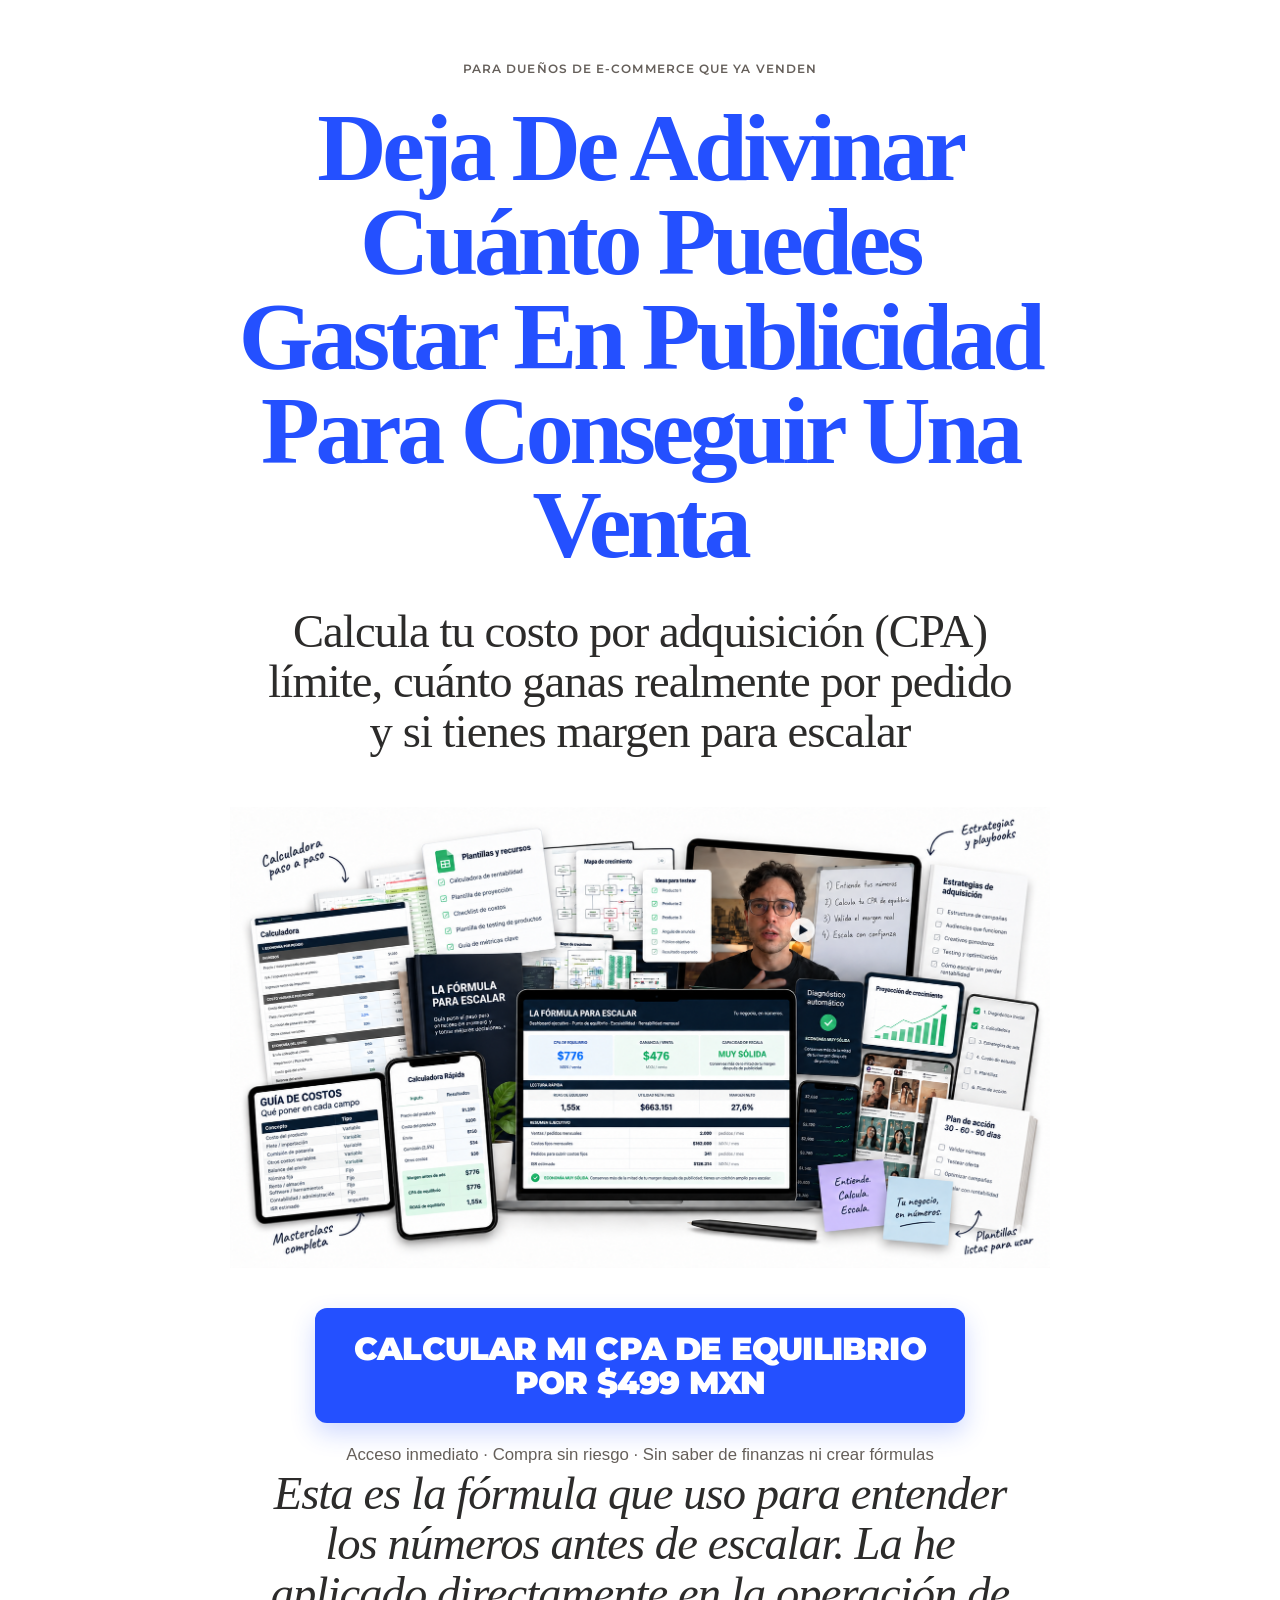
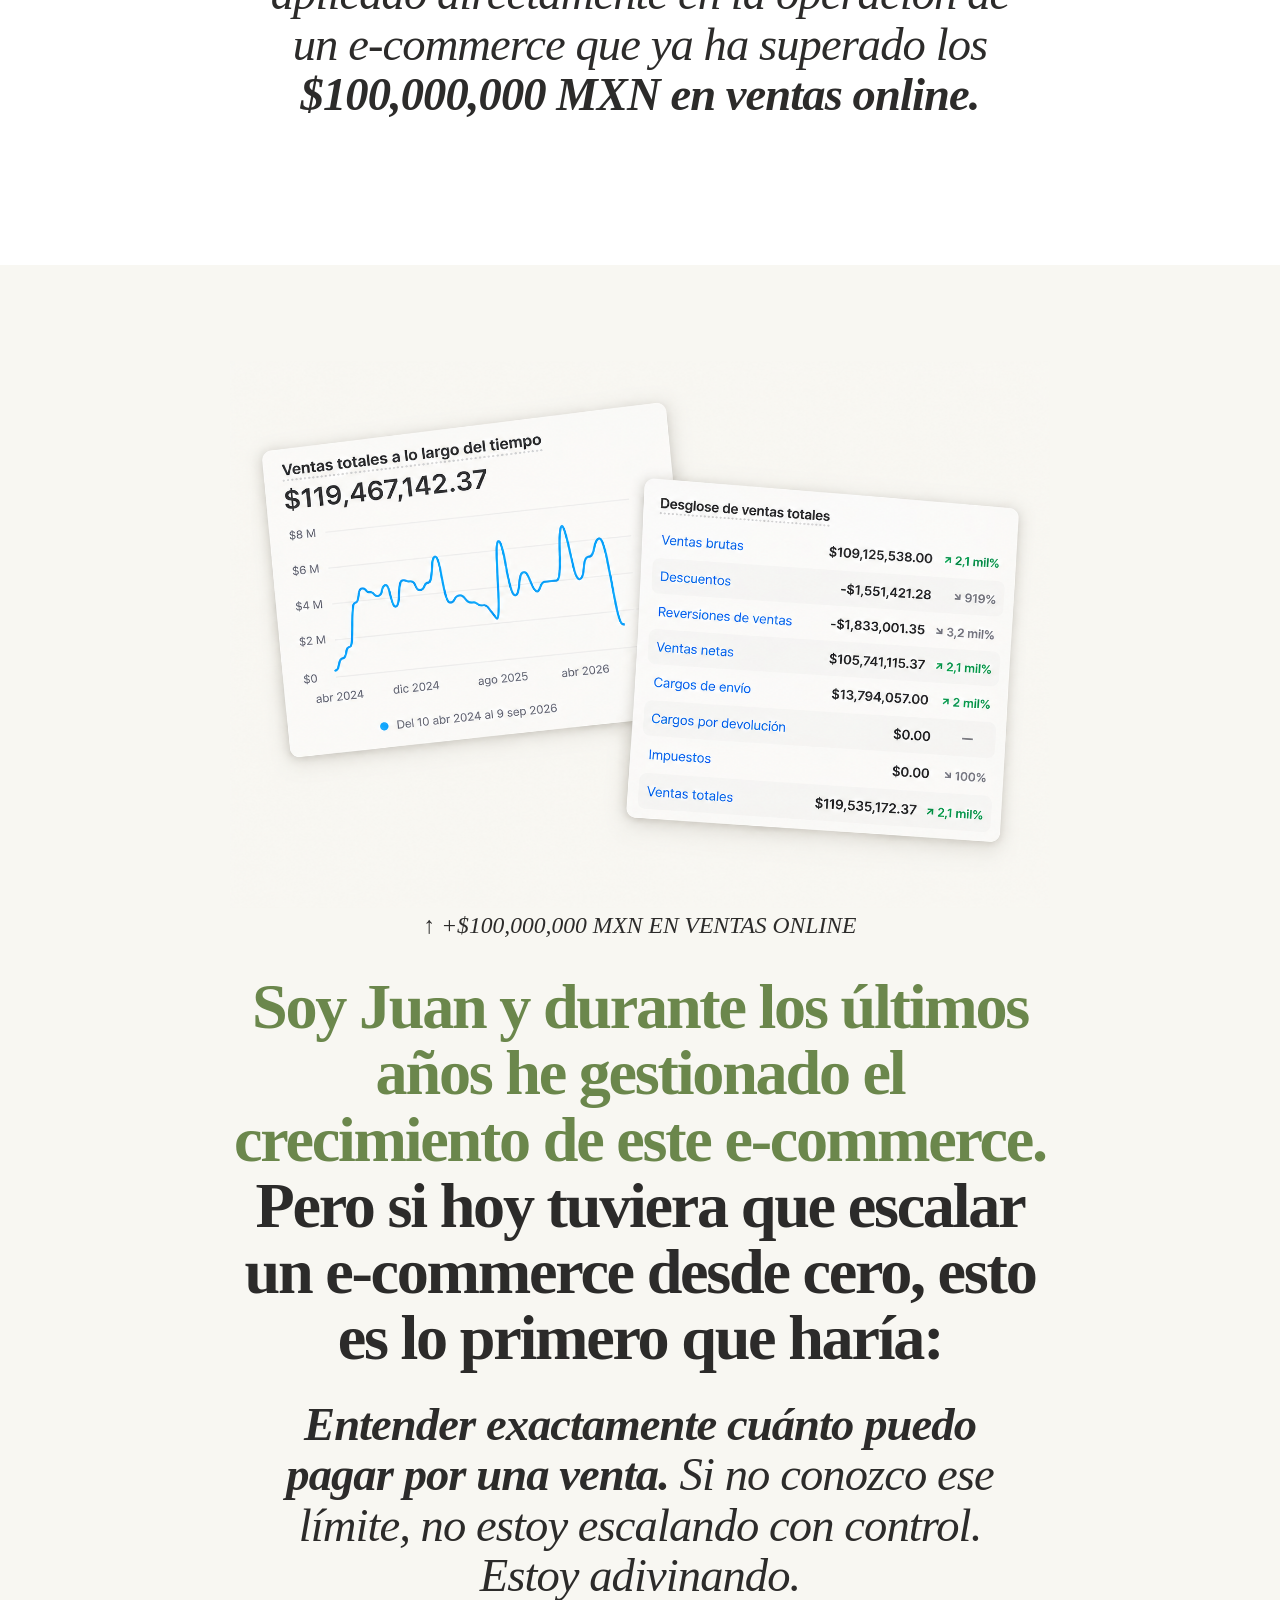
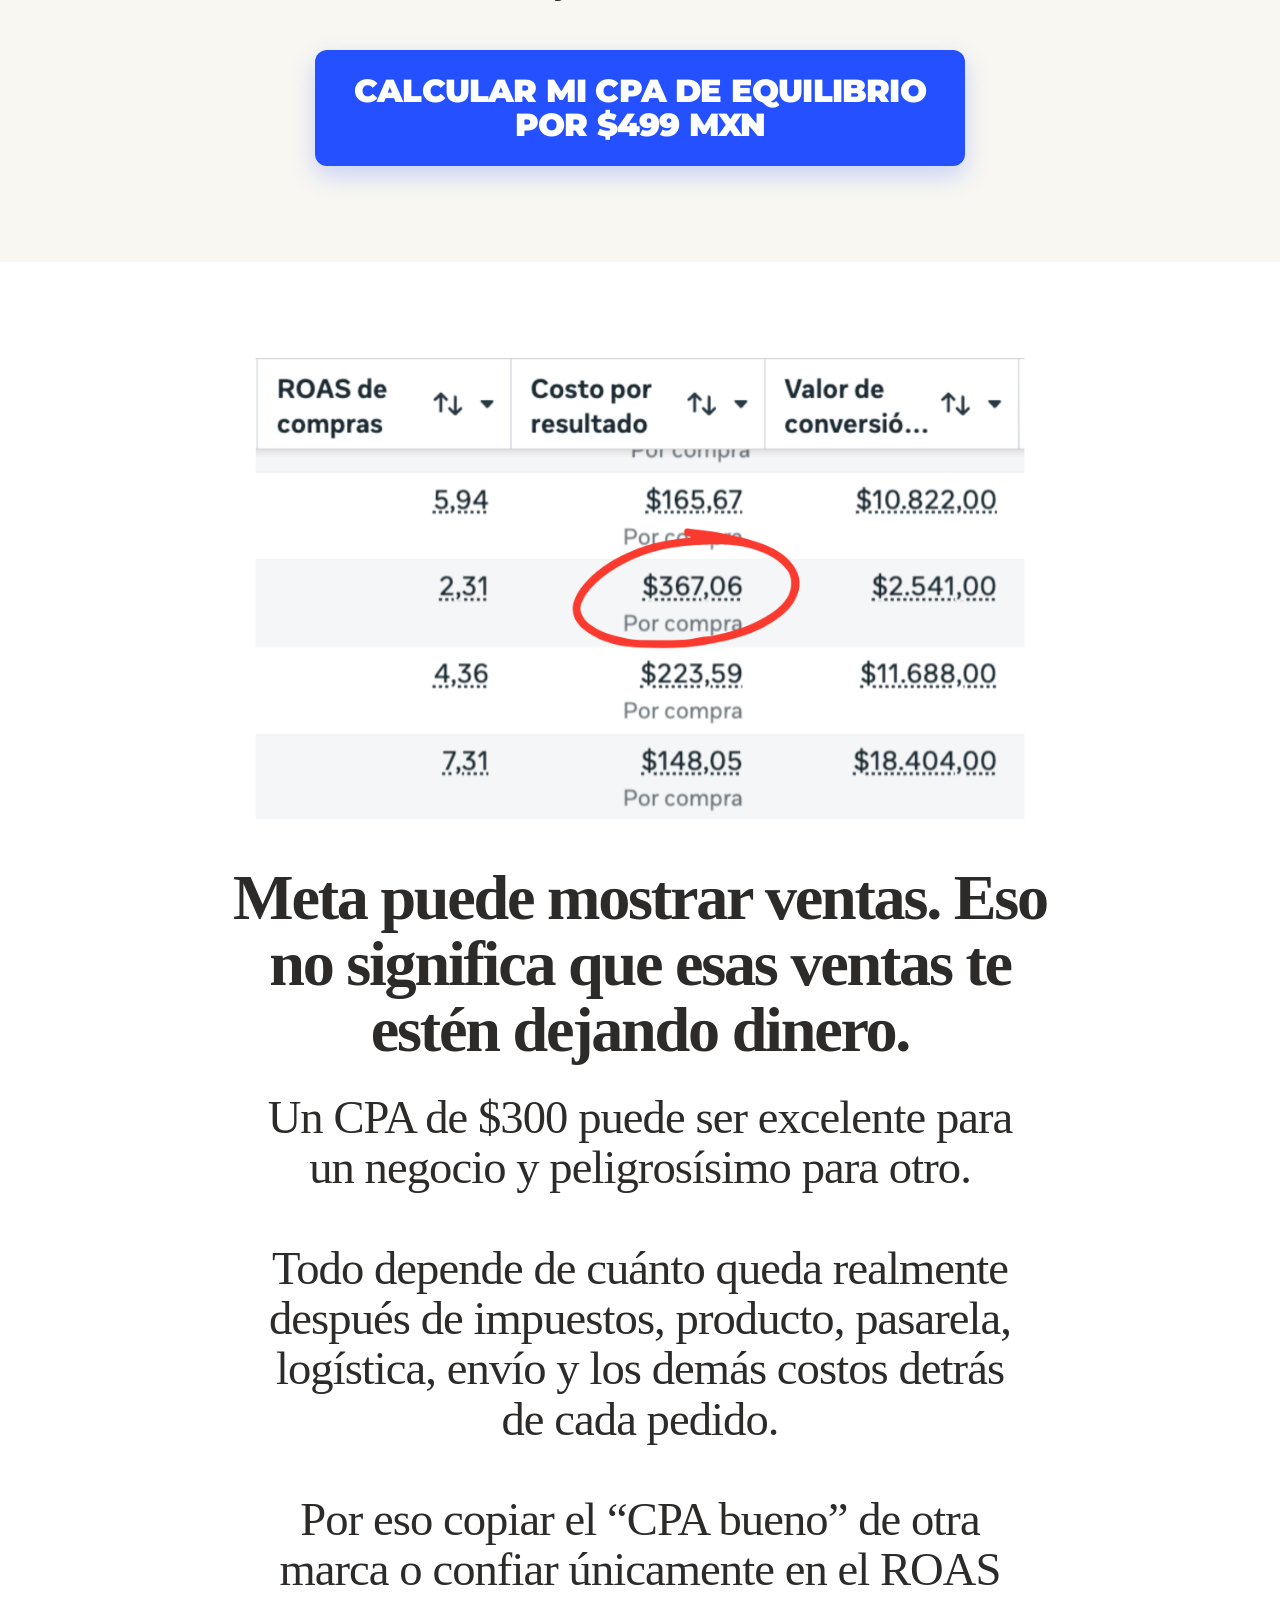
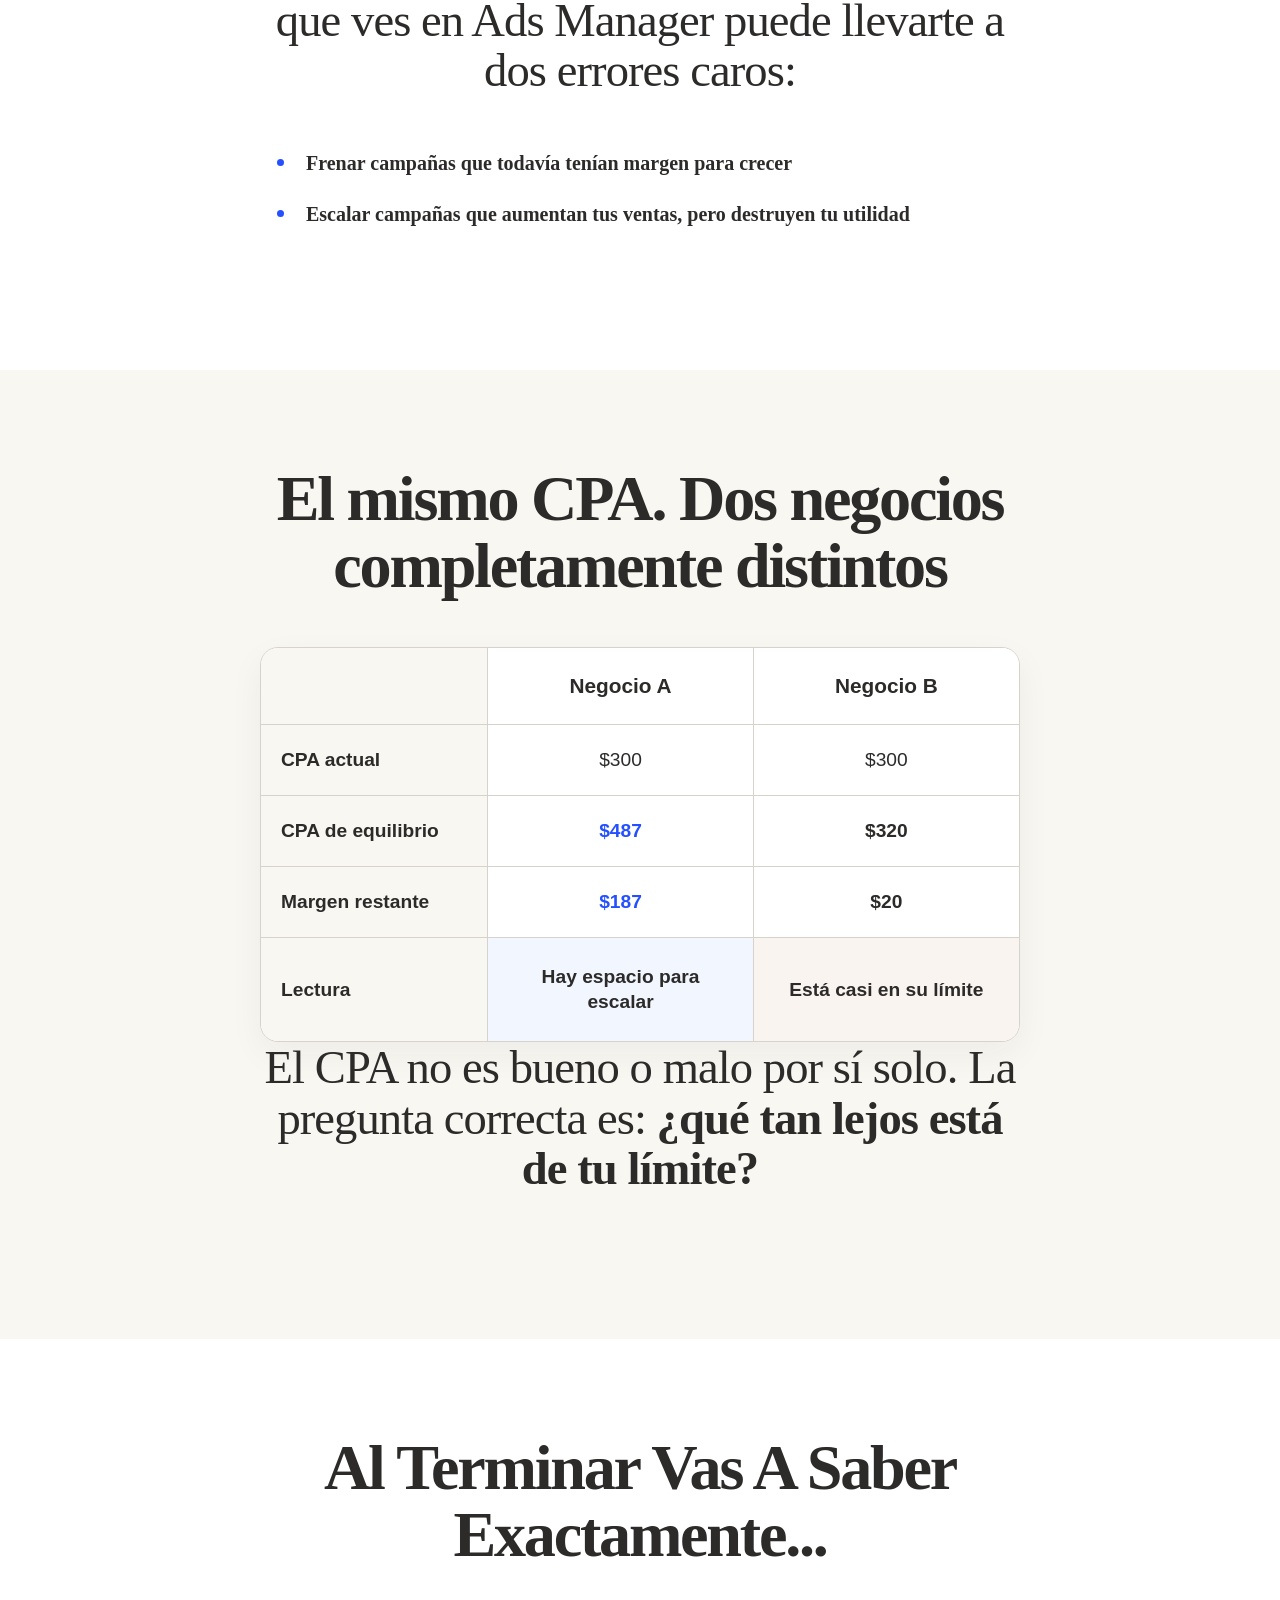
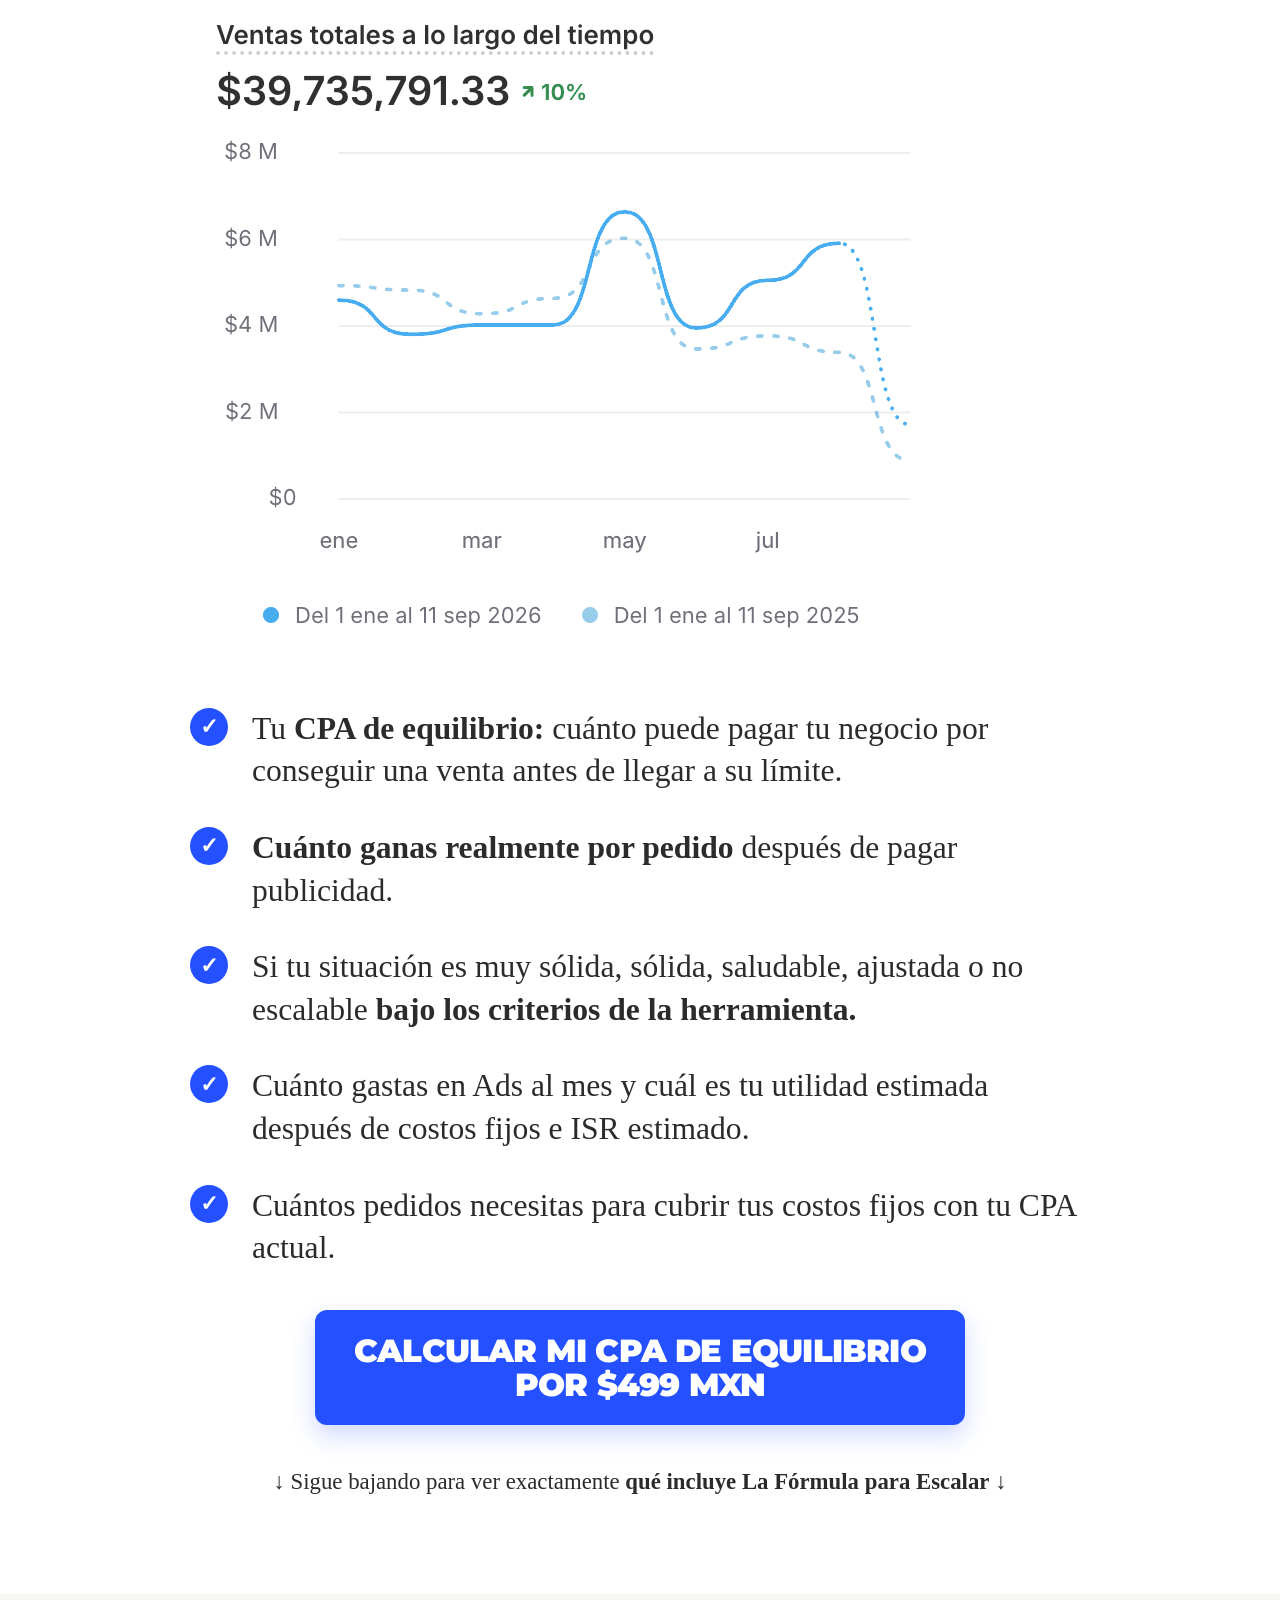
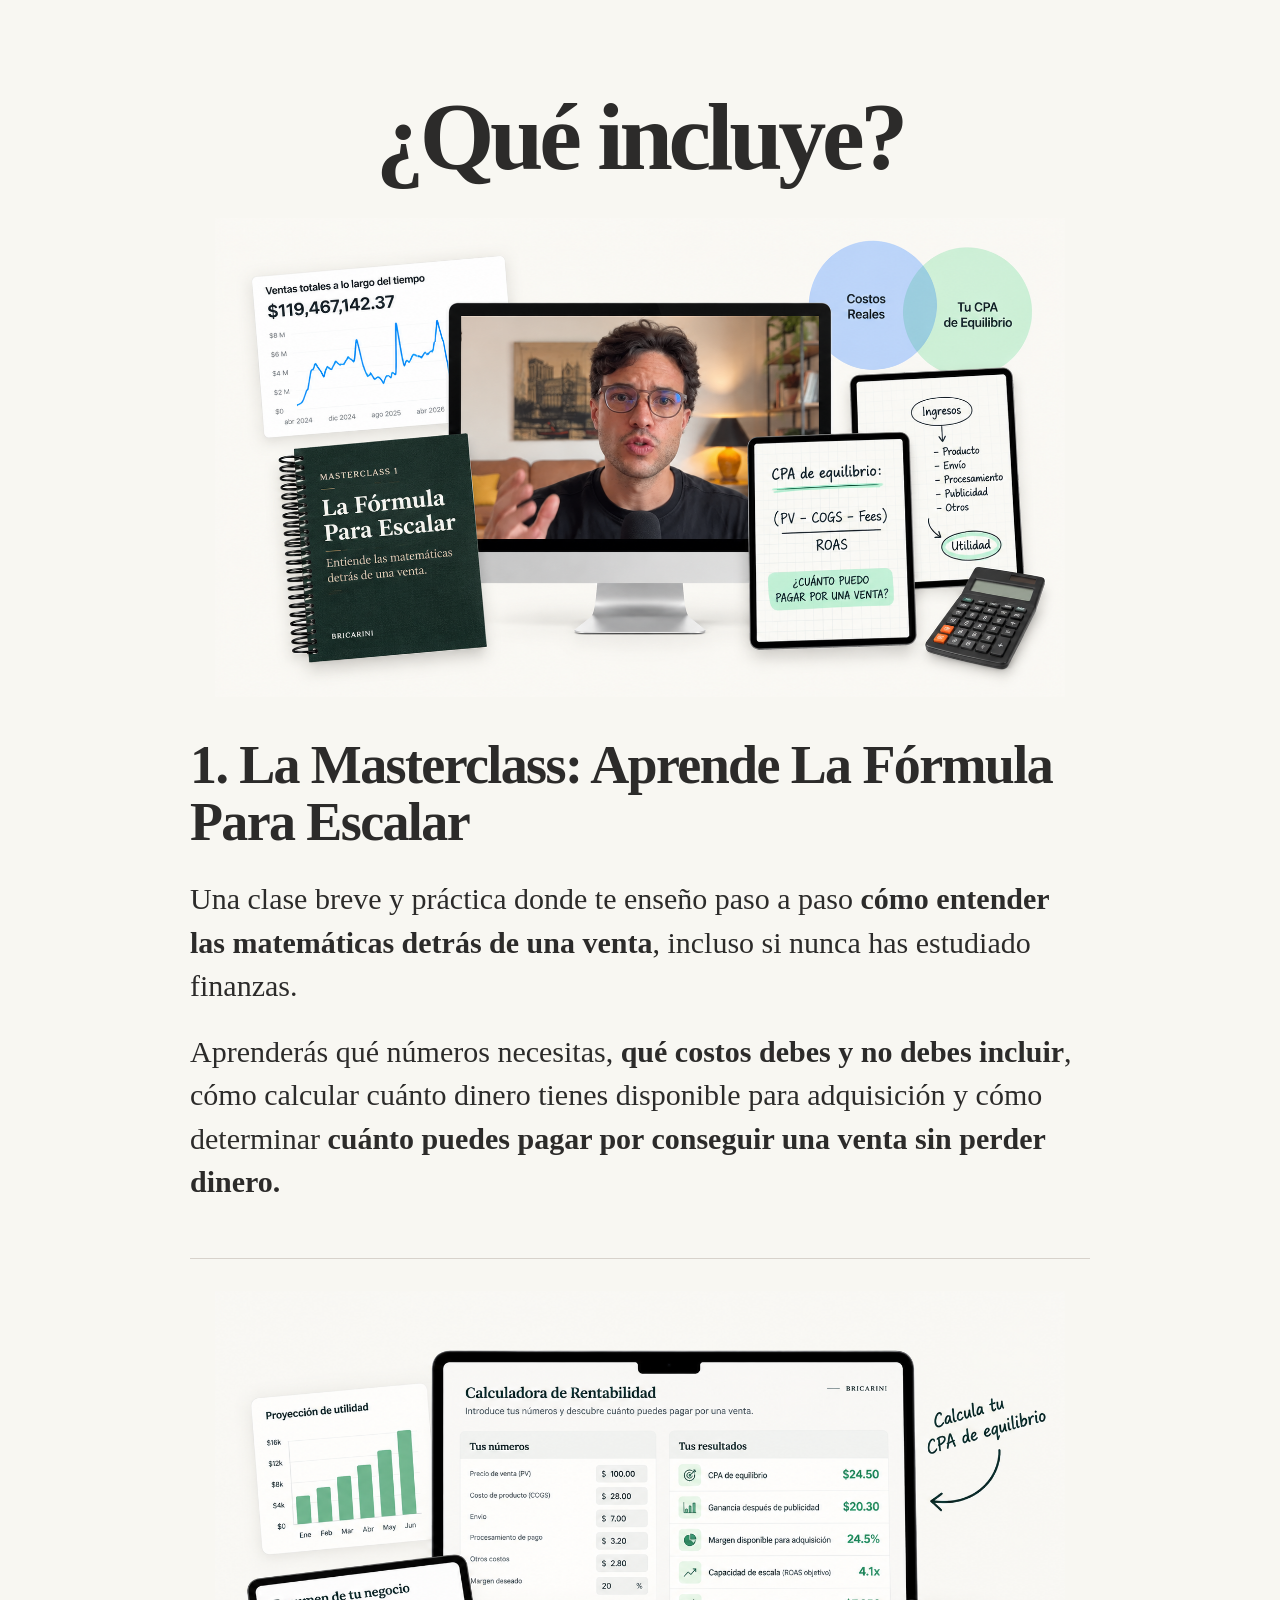
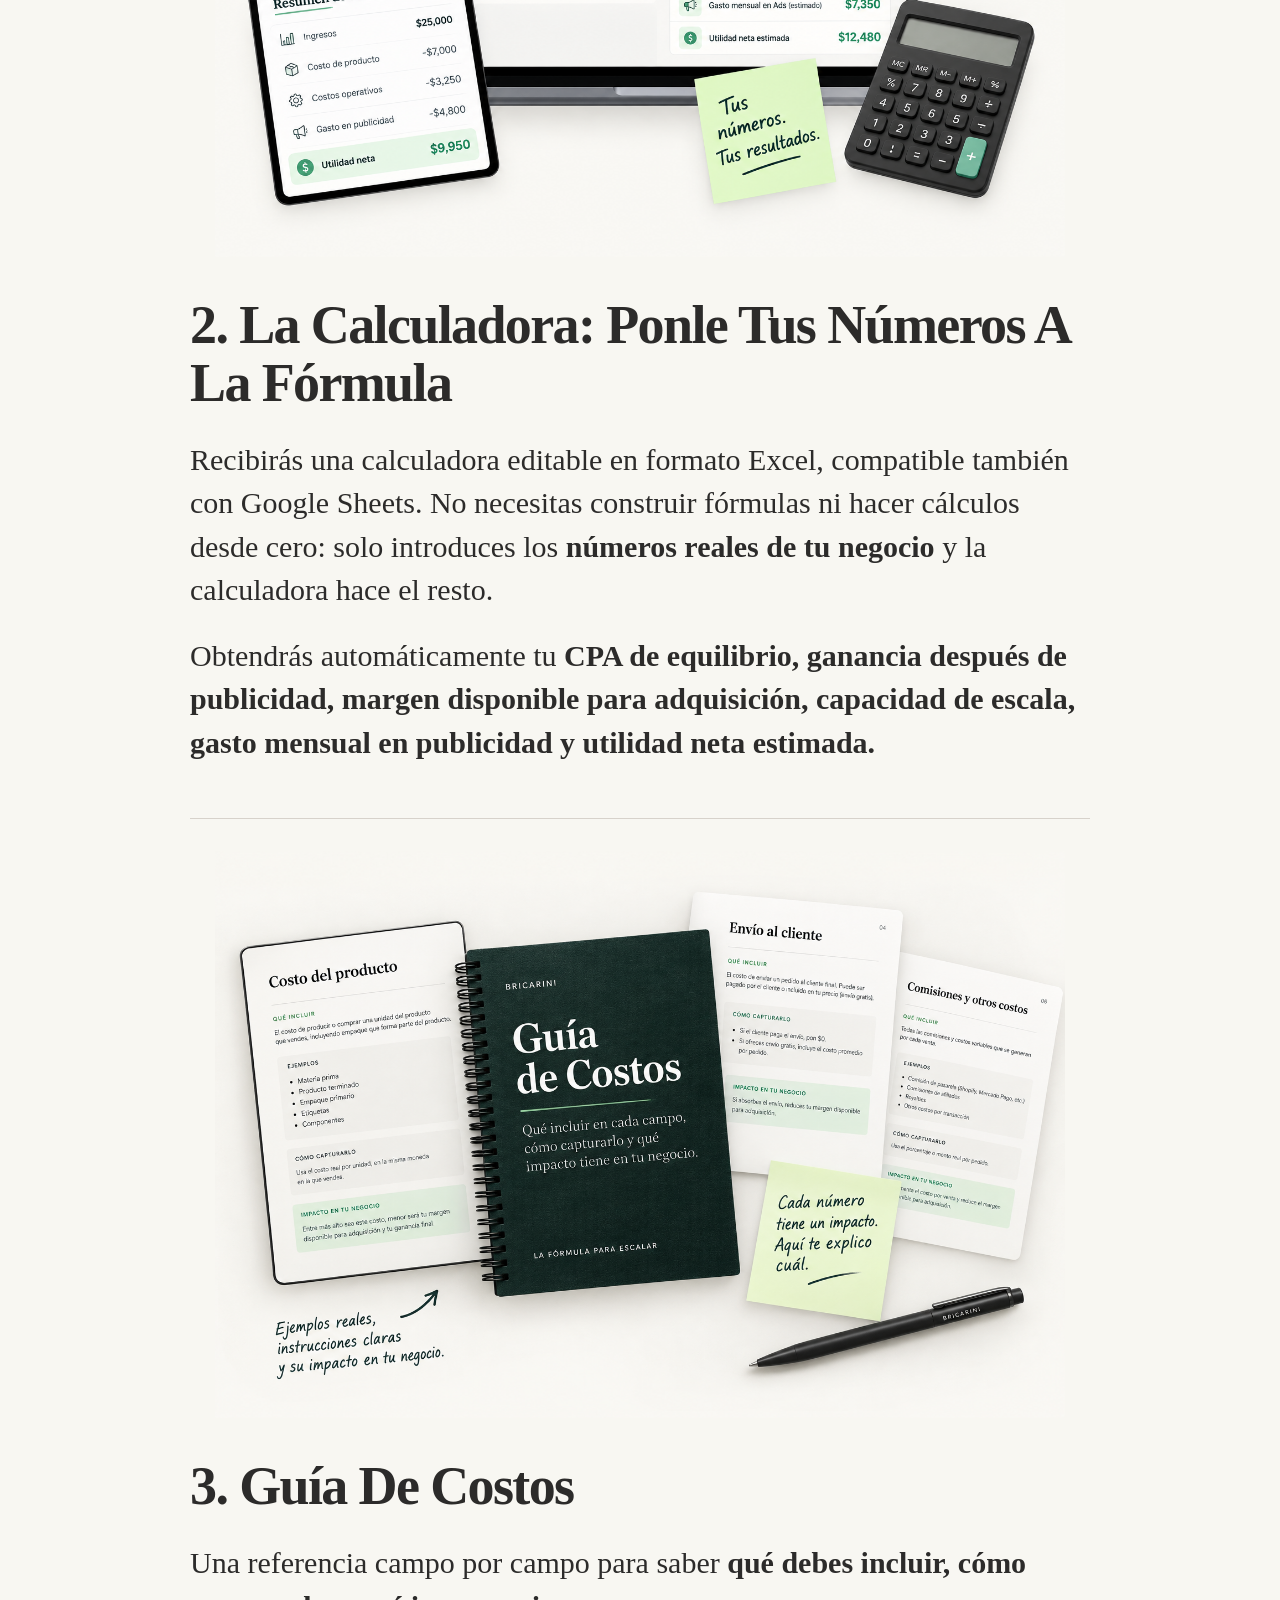
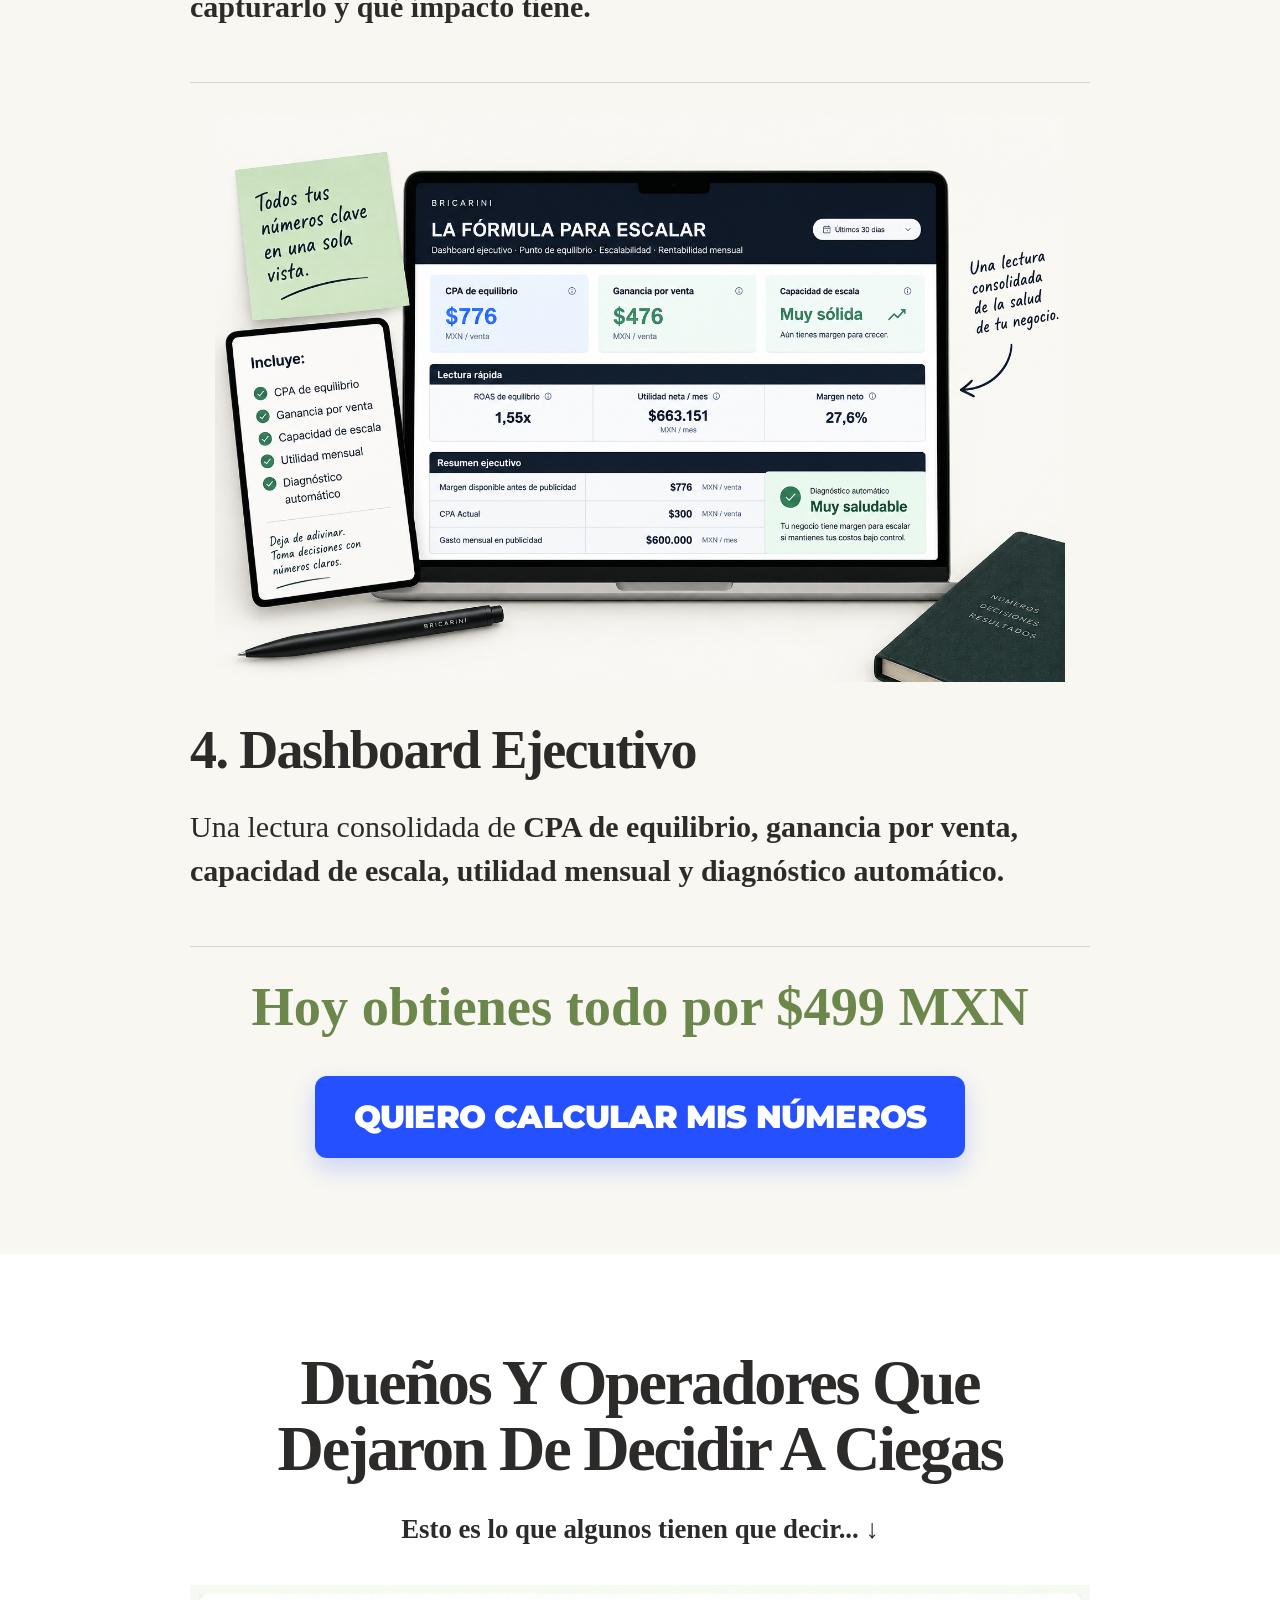
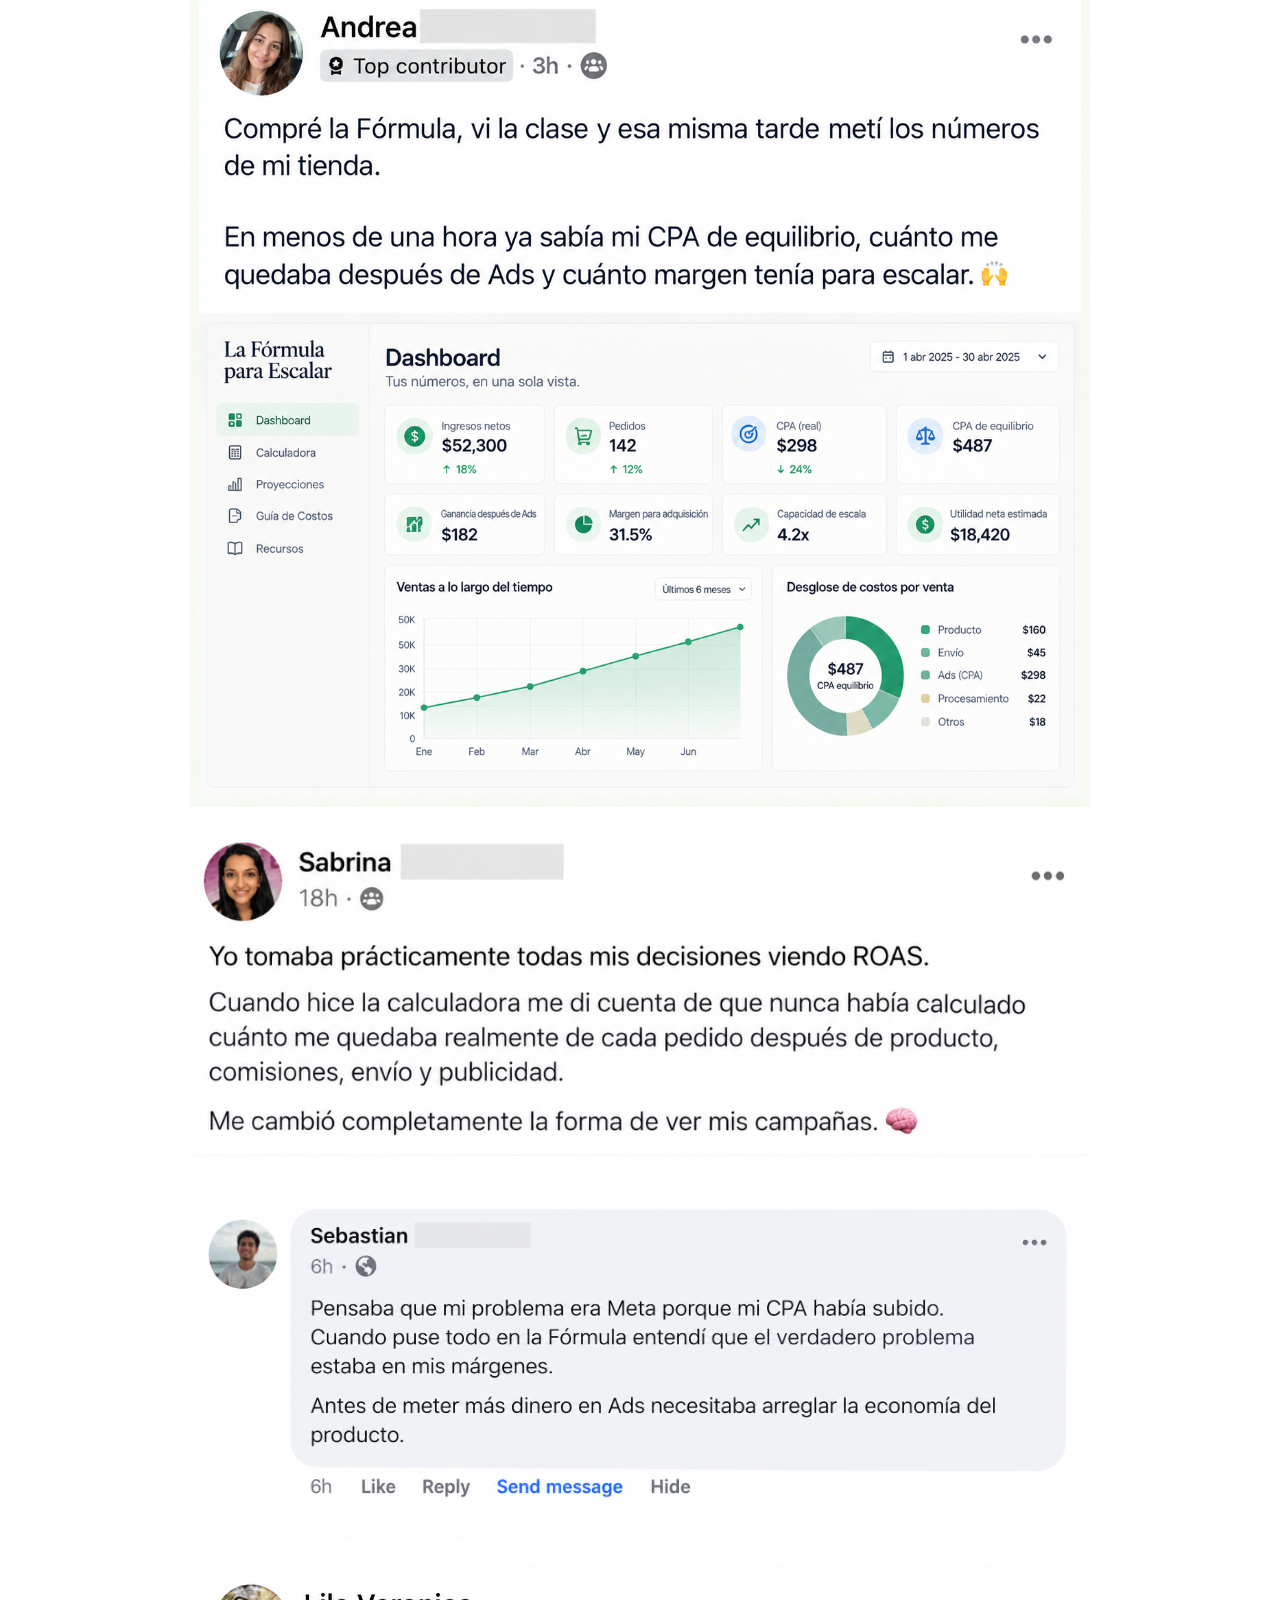
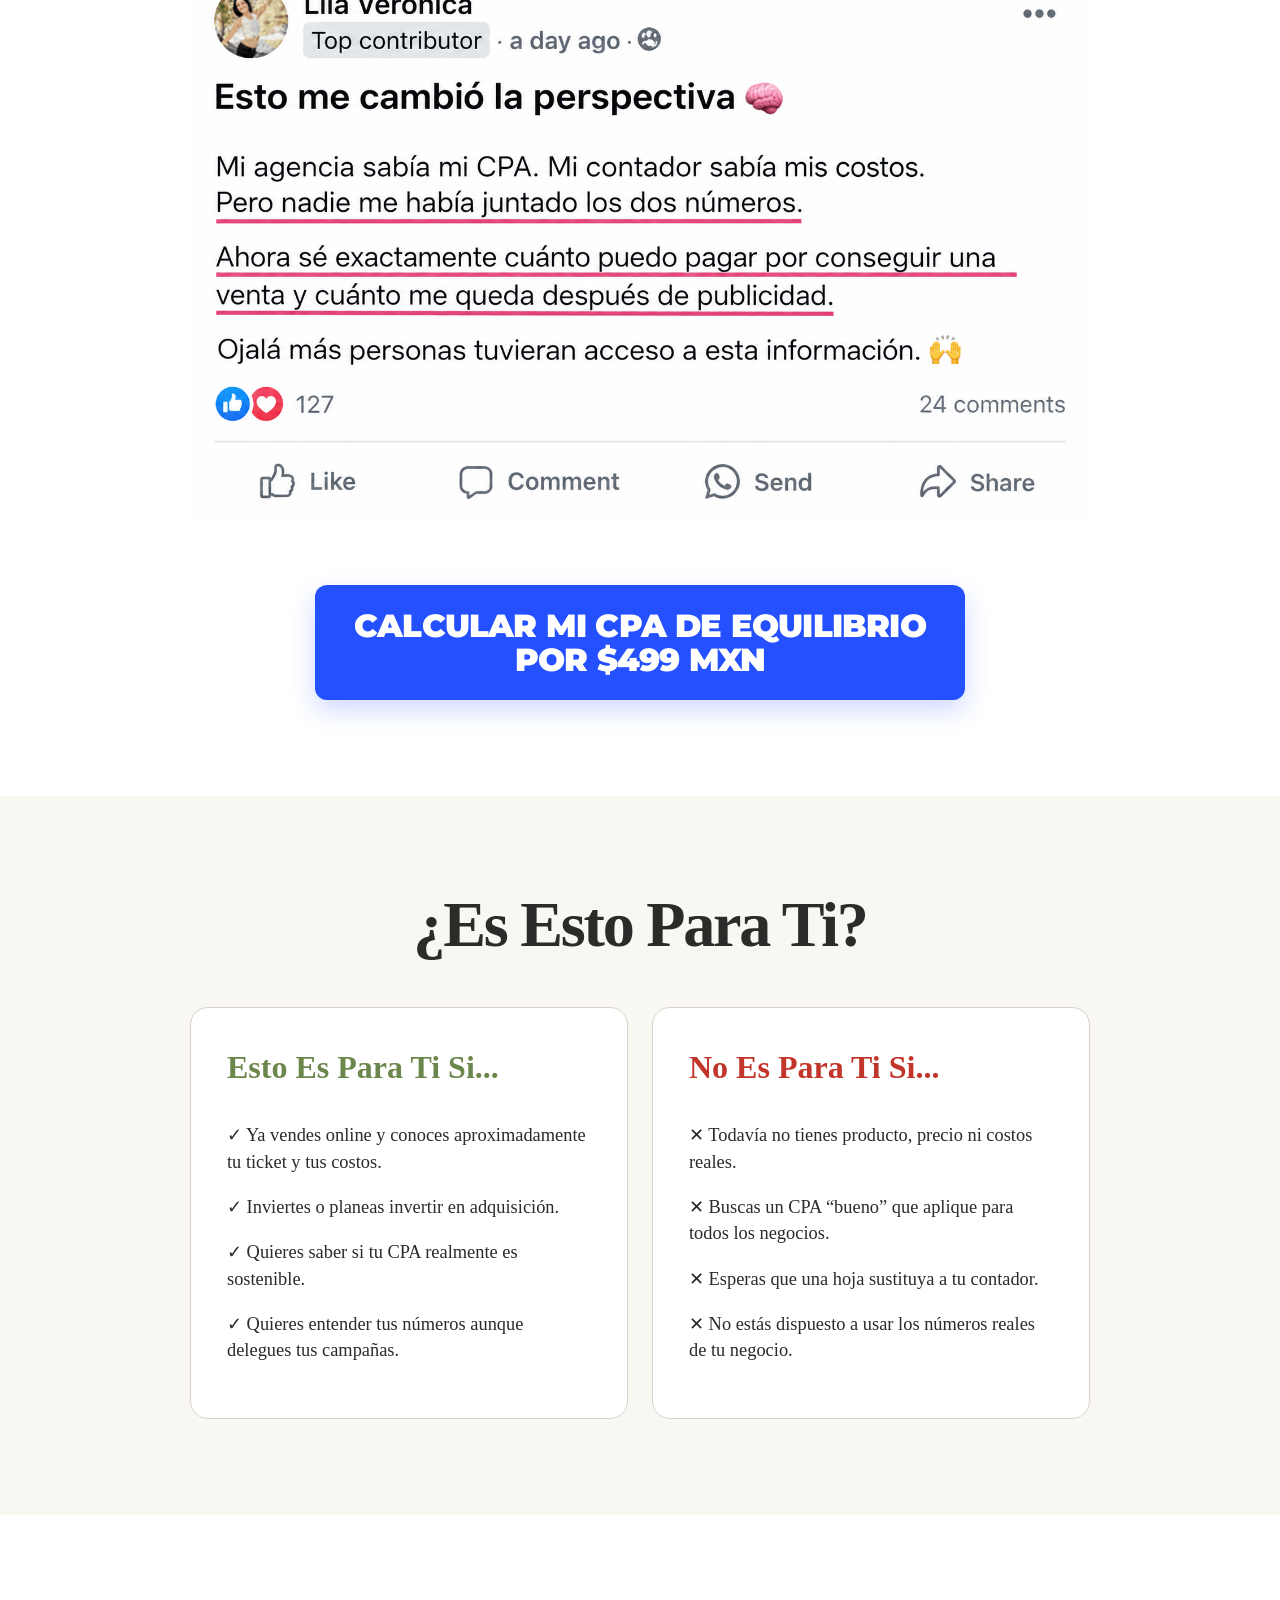
==== commit 09e90f03: "Update index.html" ====
--- a/index.html
+++ b/index.html
@@ -171,7 +171,6 @@
     src="assets/al-terminar.png"
     alt="al terminar"
             />
-    <br><br>
 
     <div class="checklist">
 
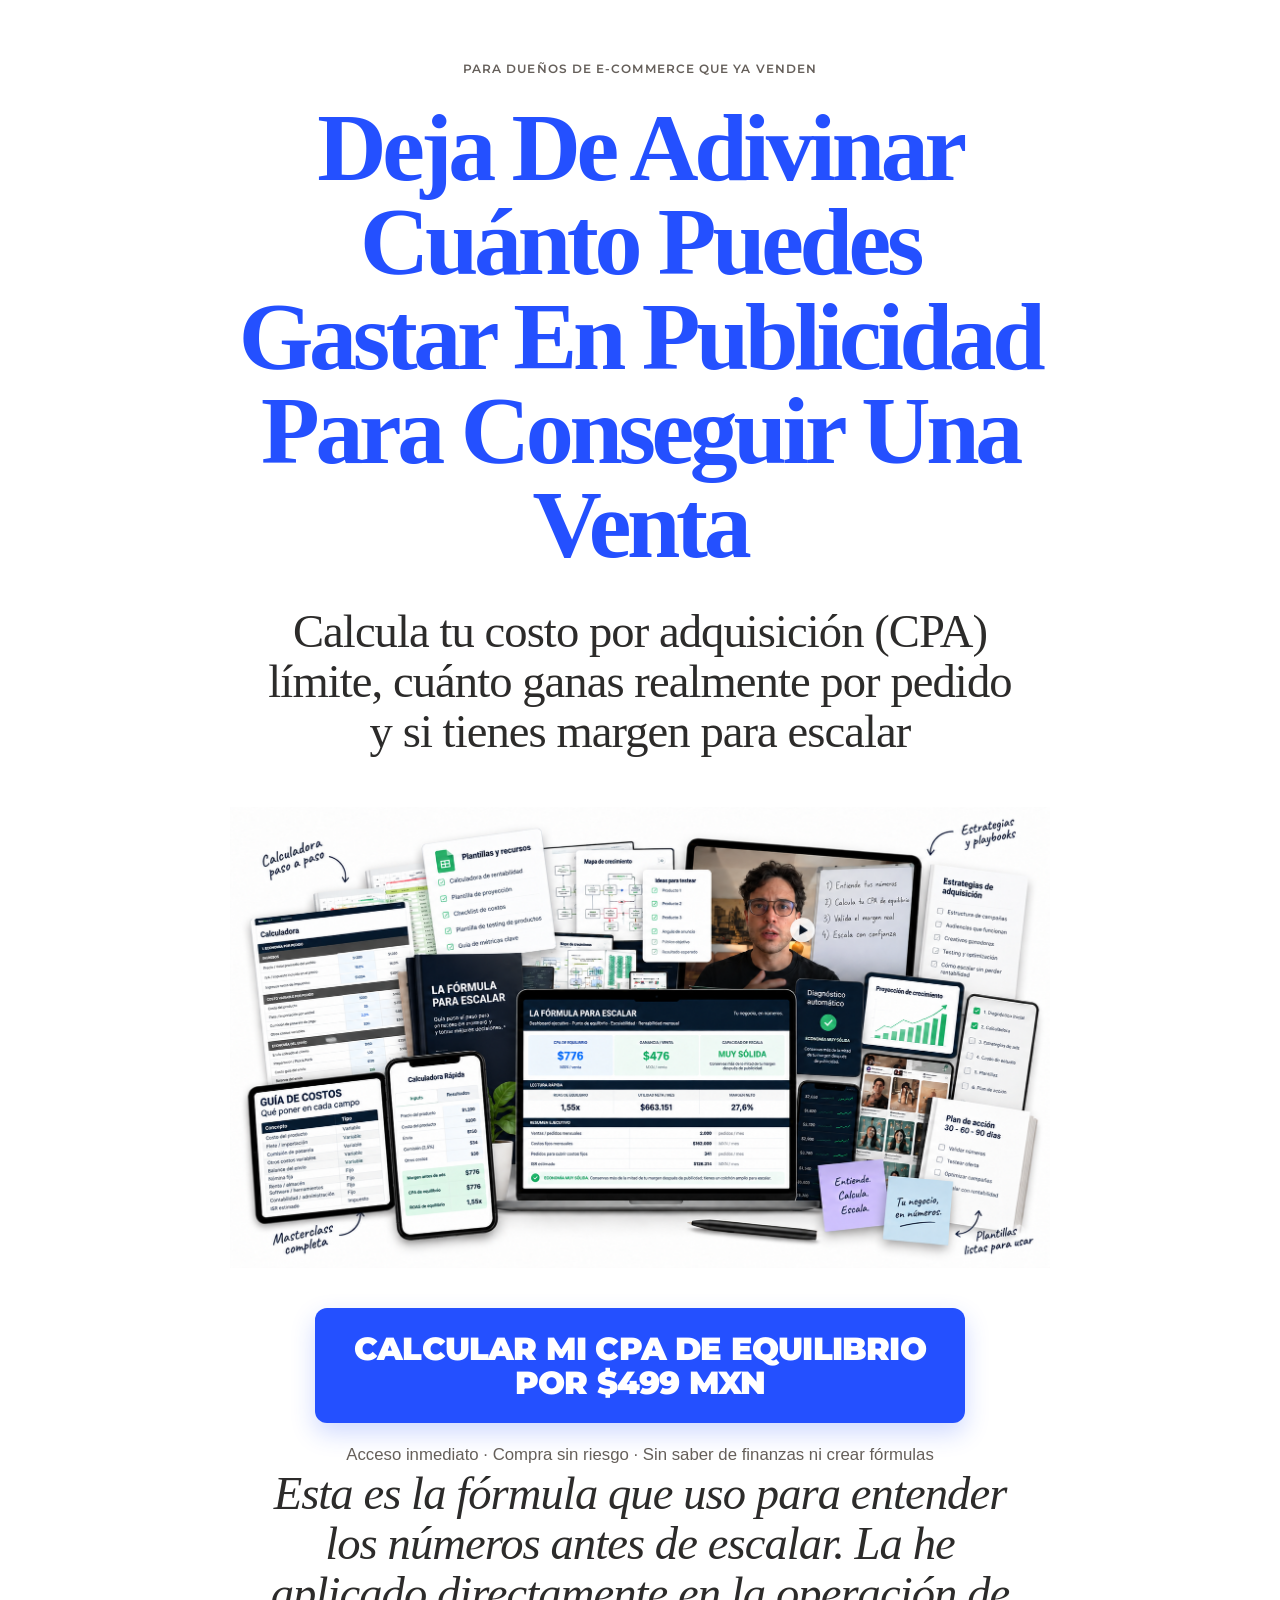
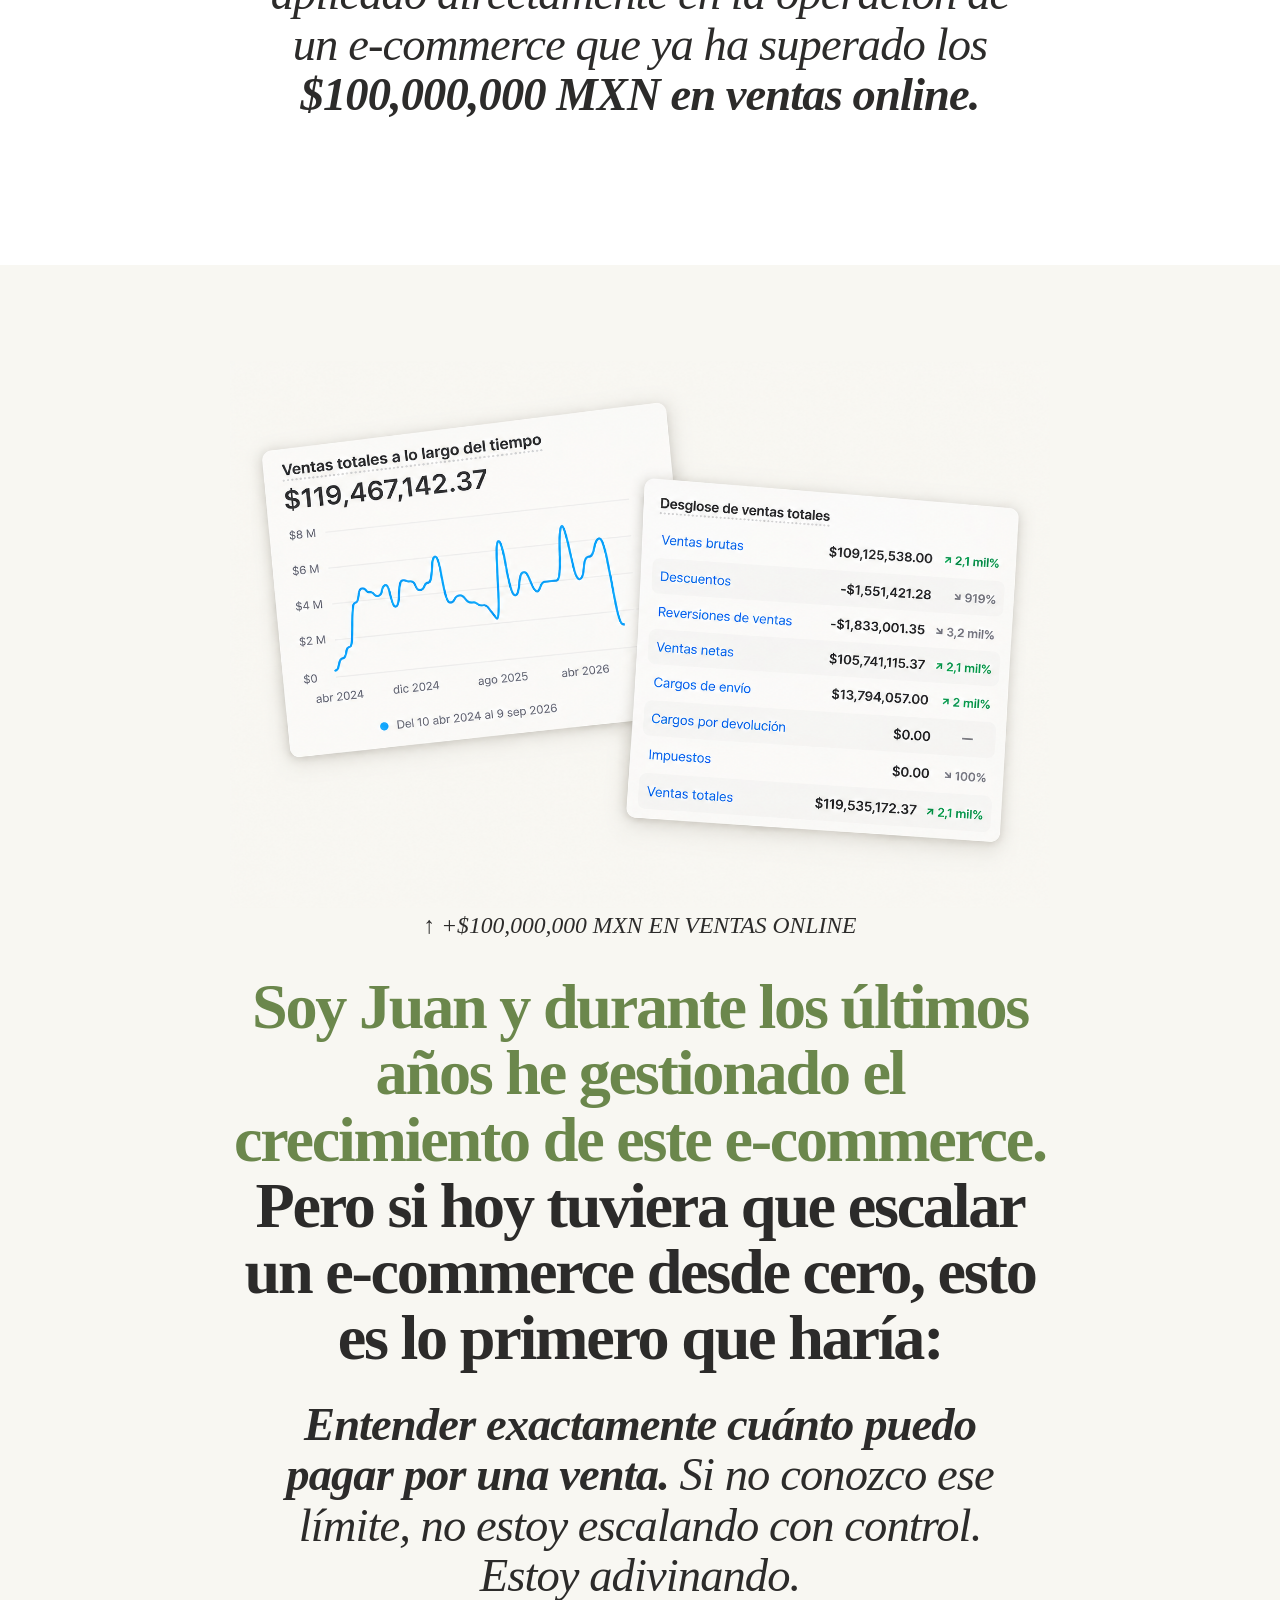
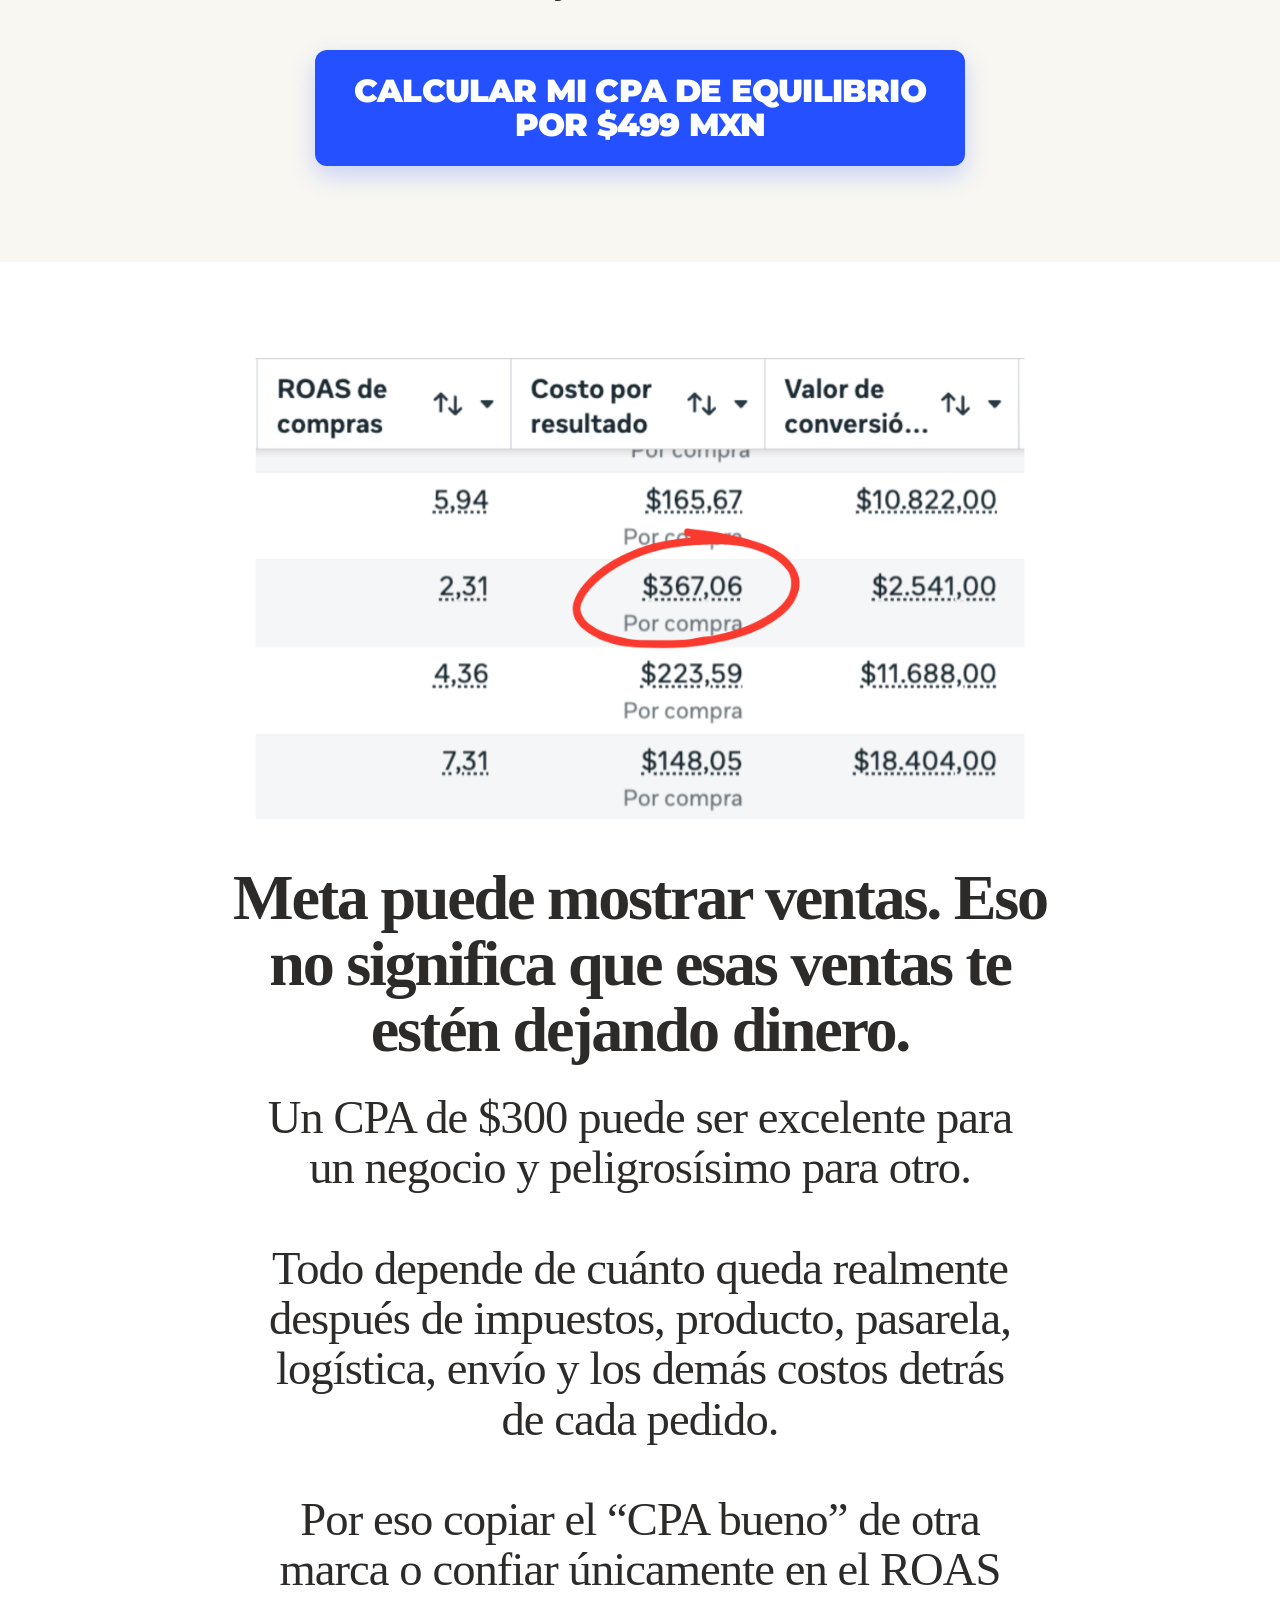
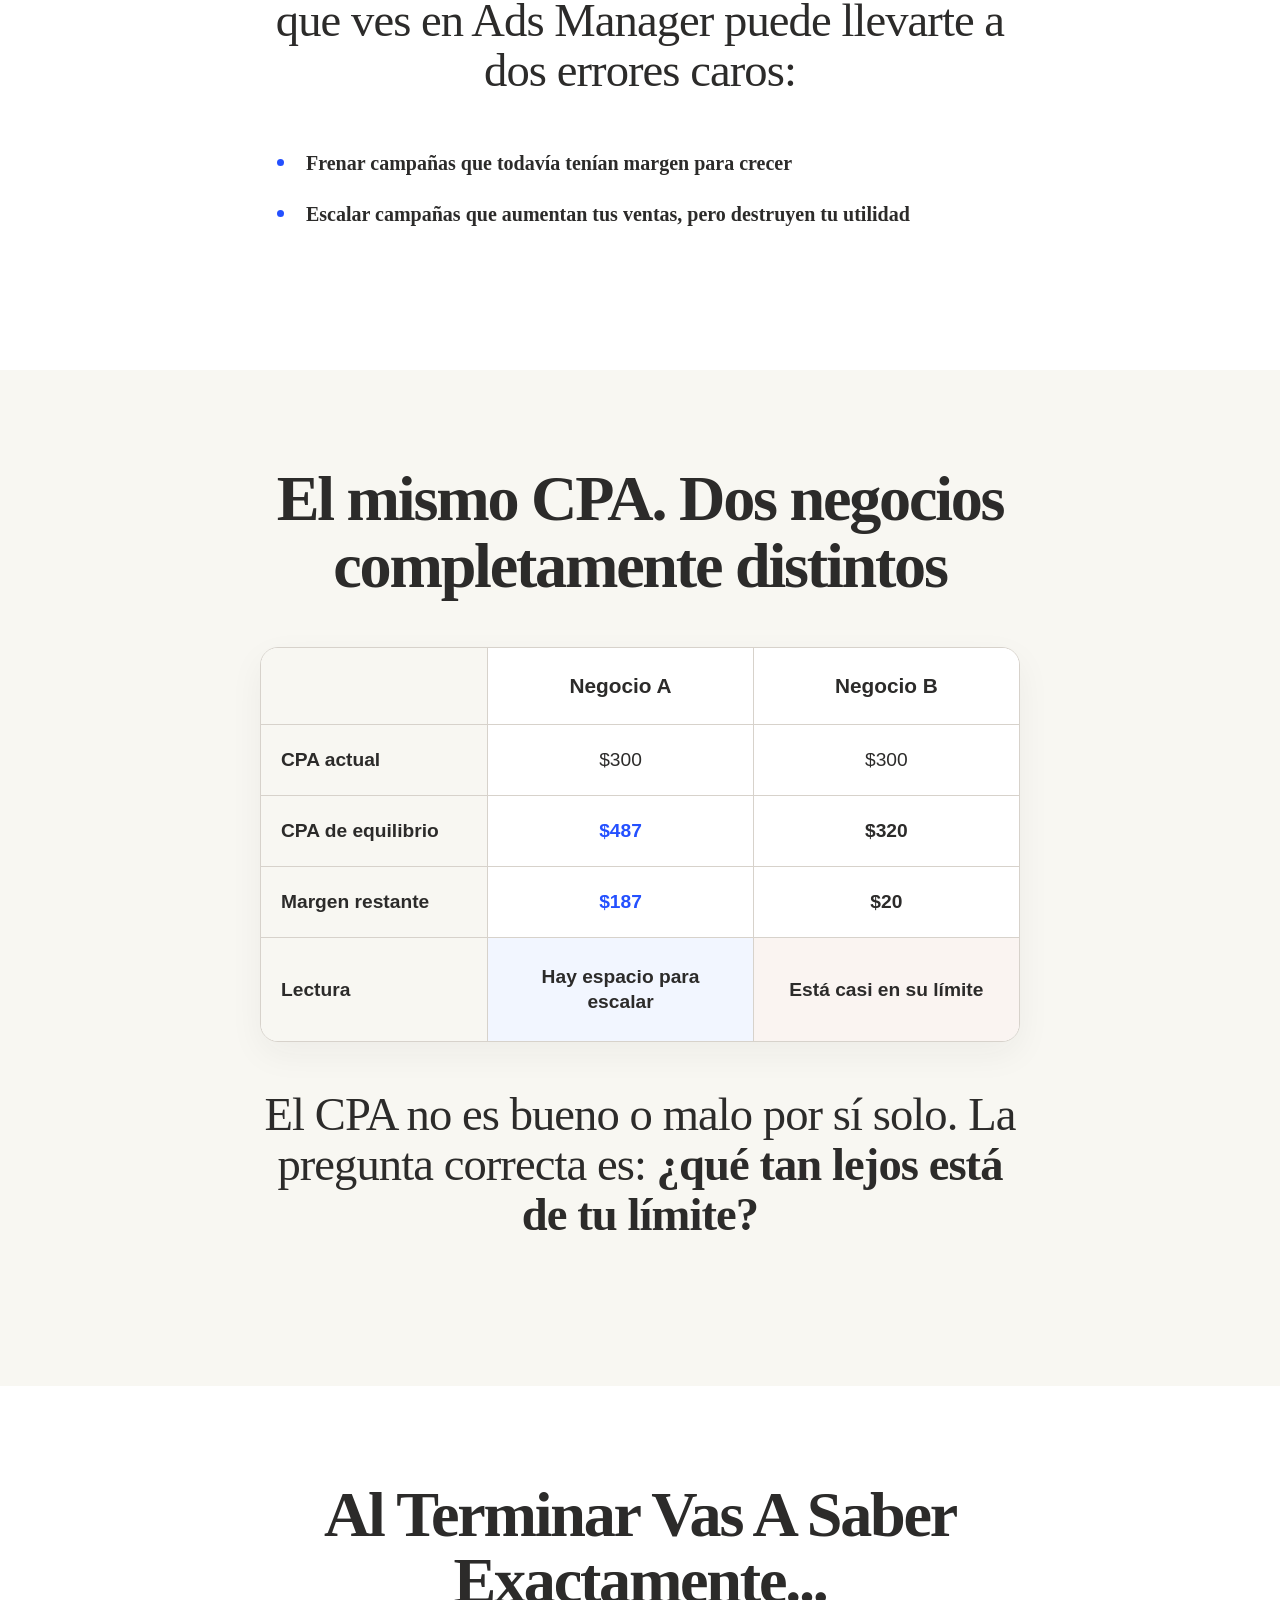
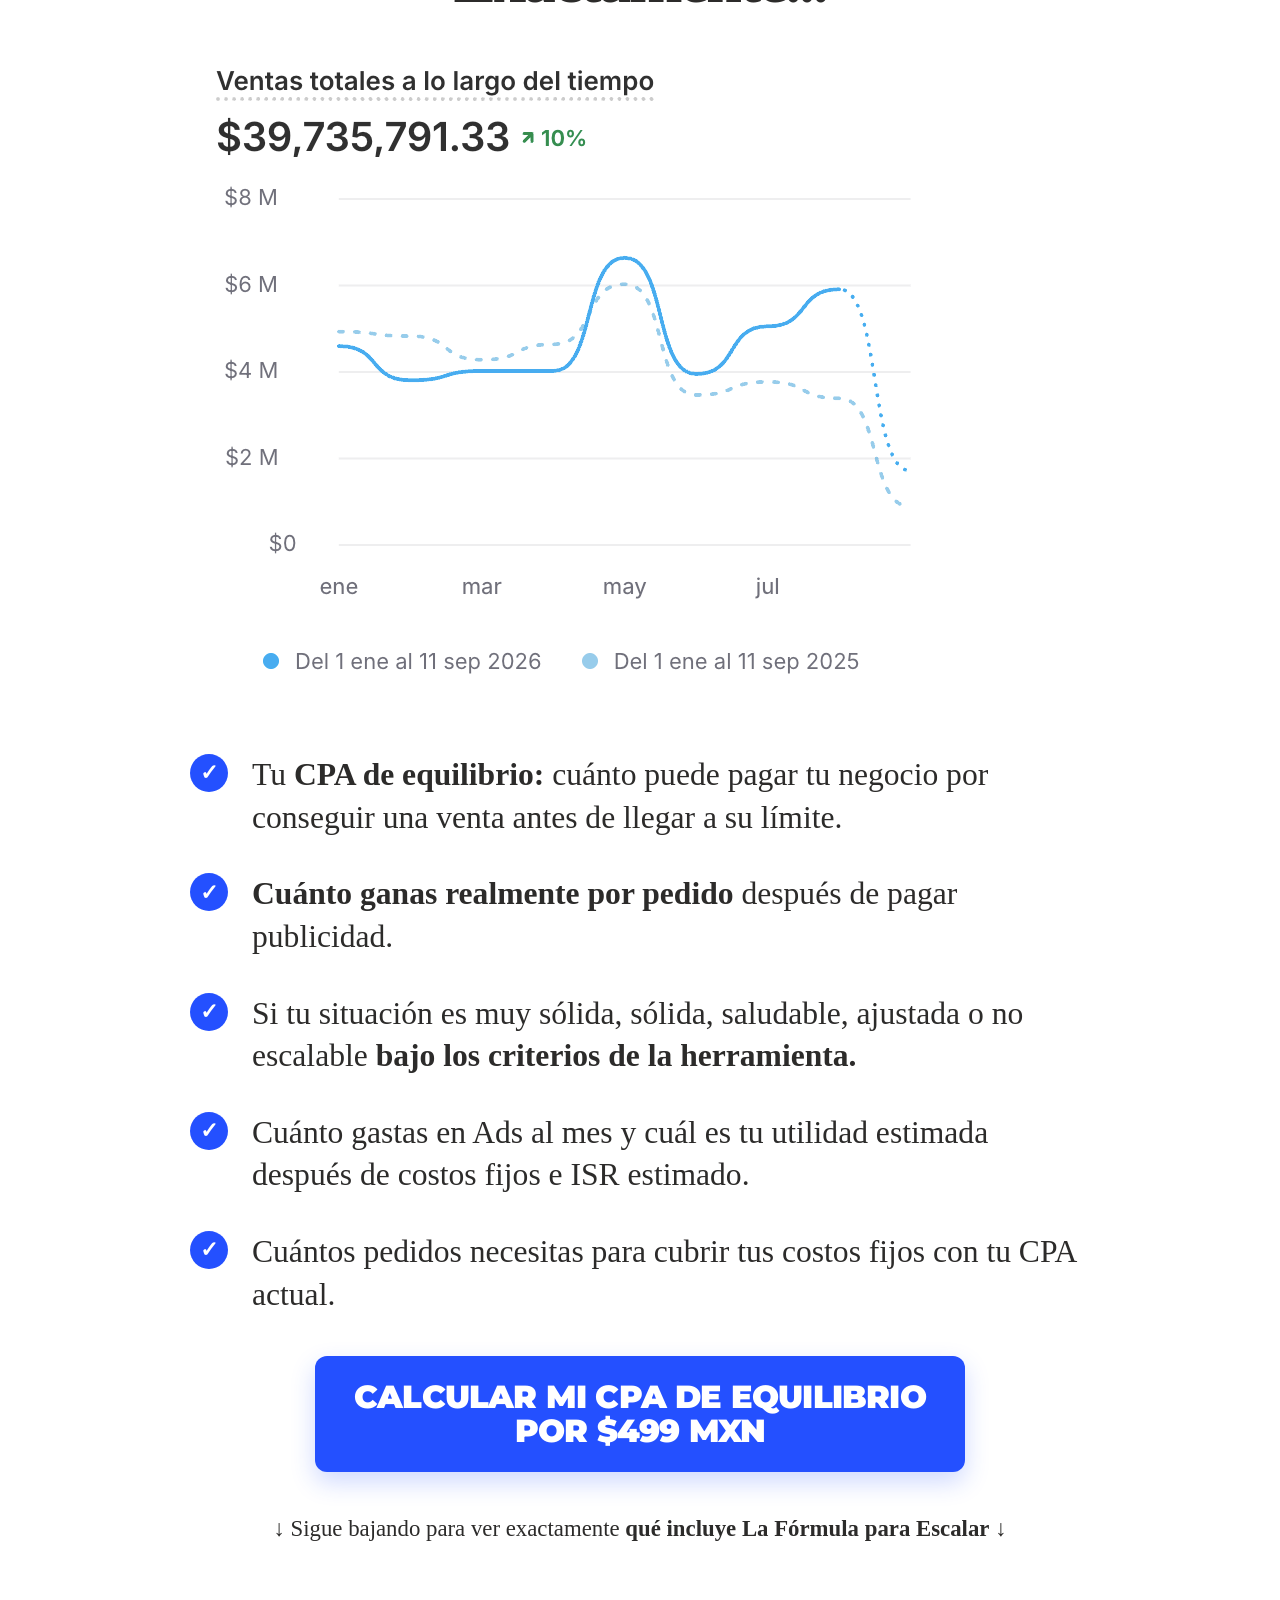
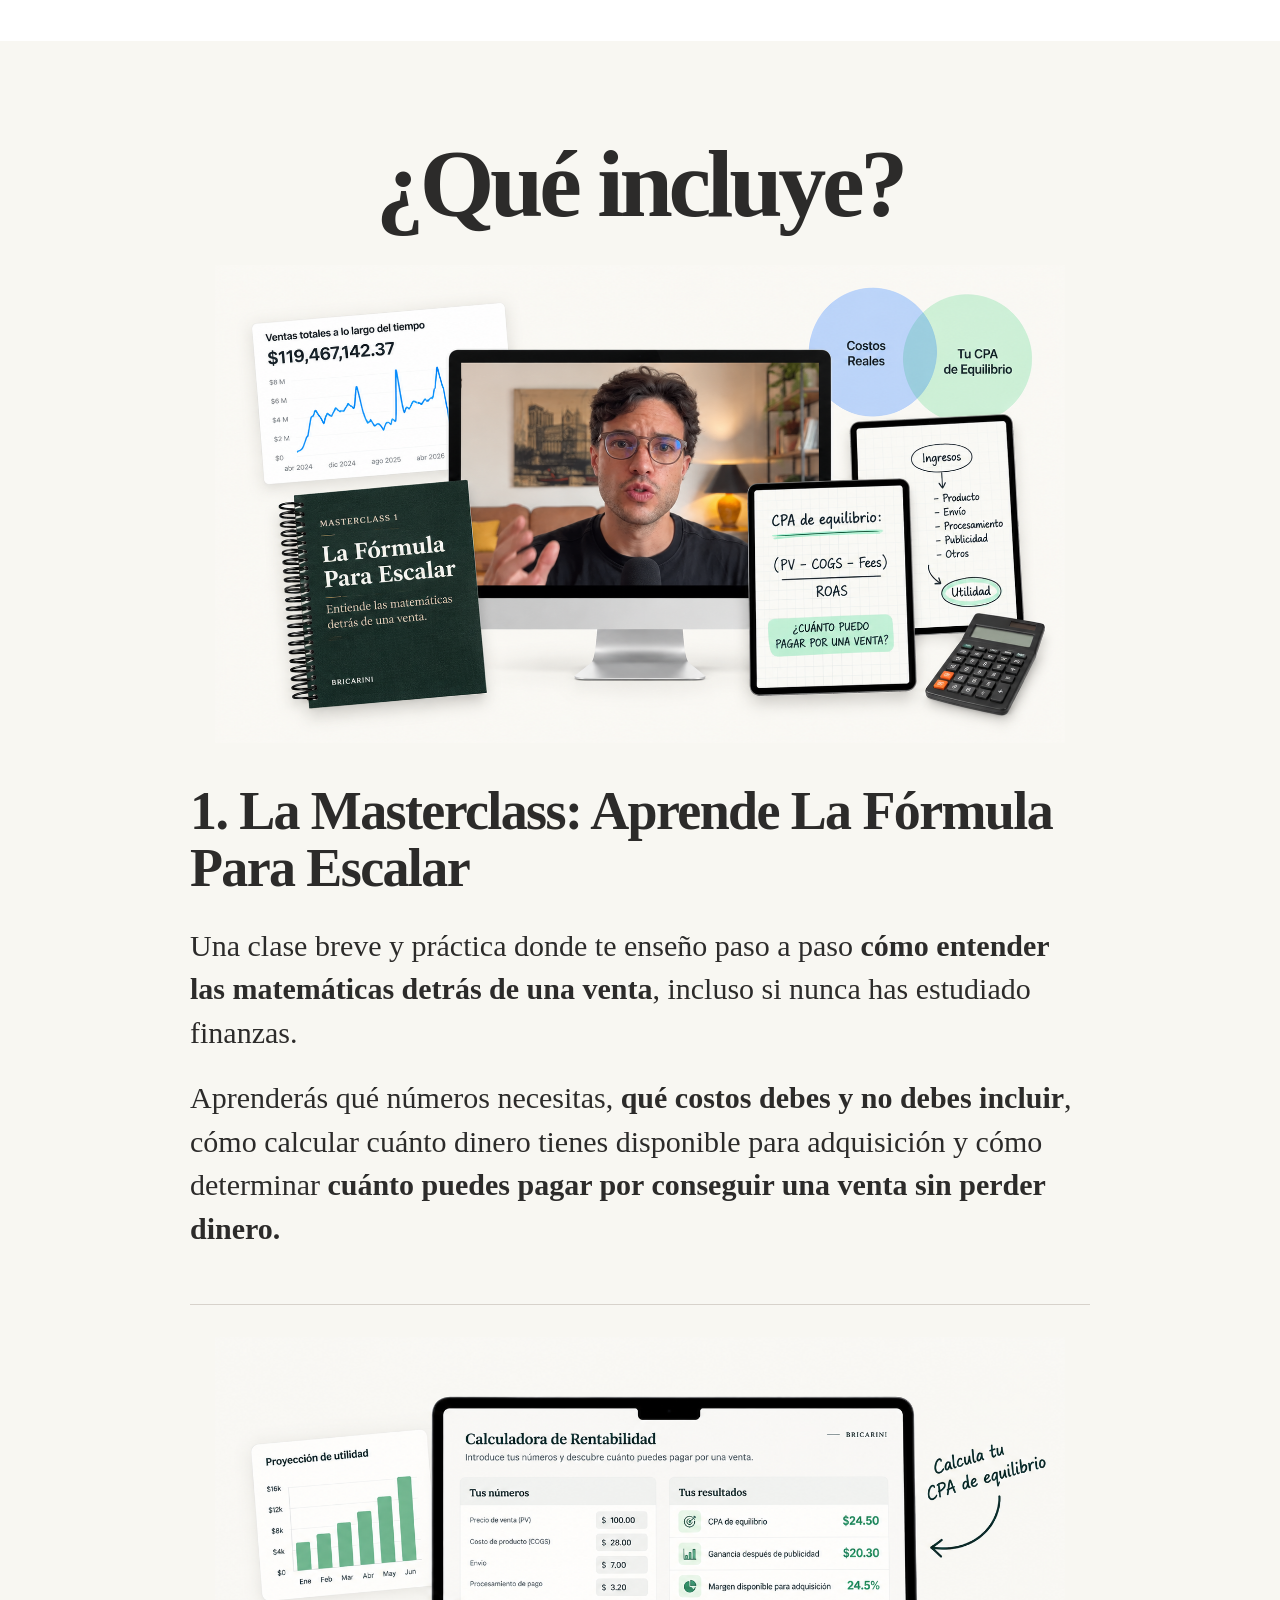
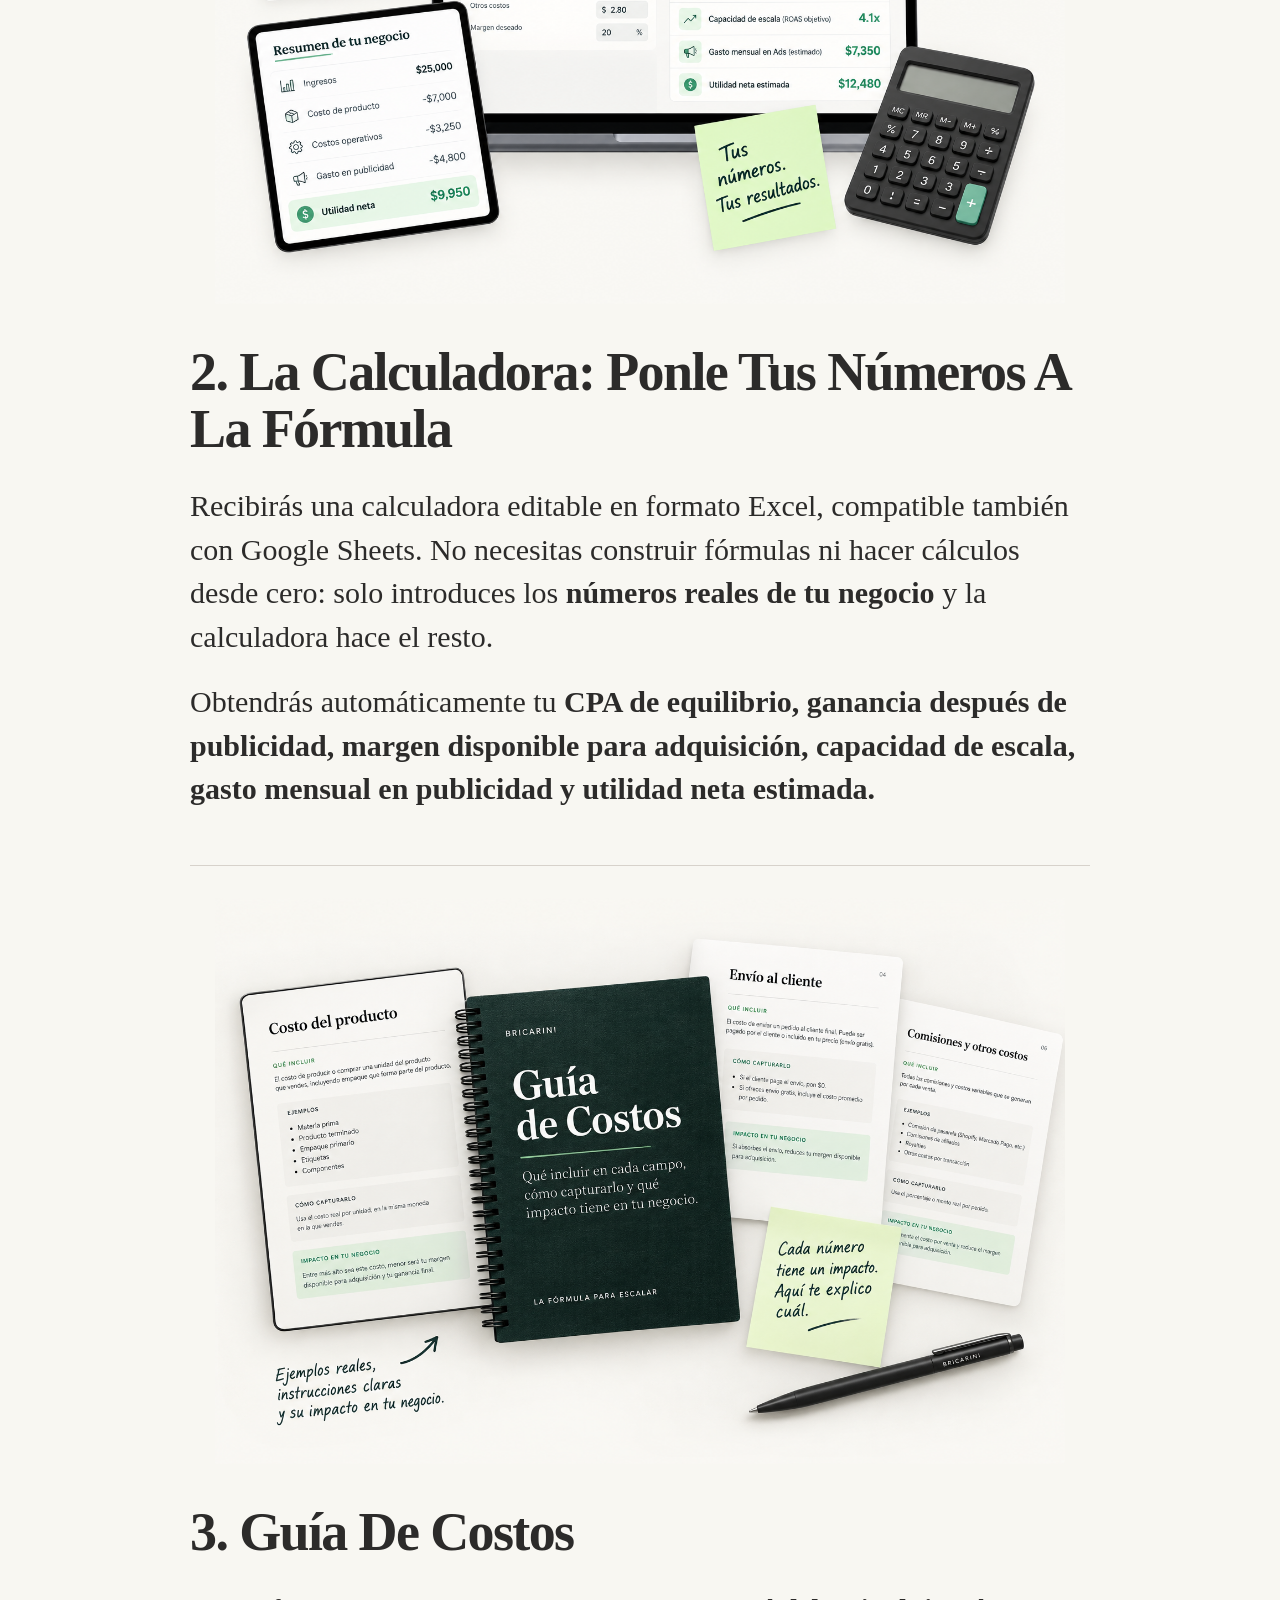
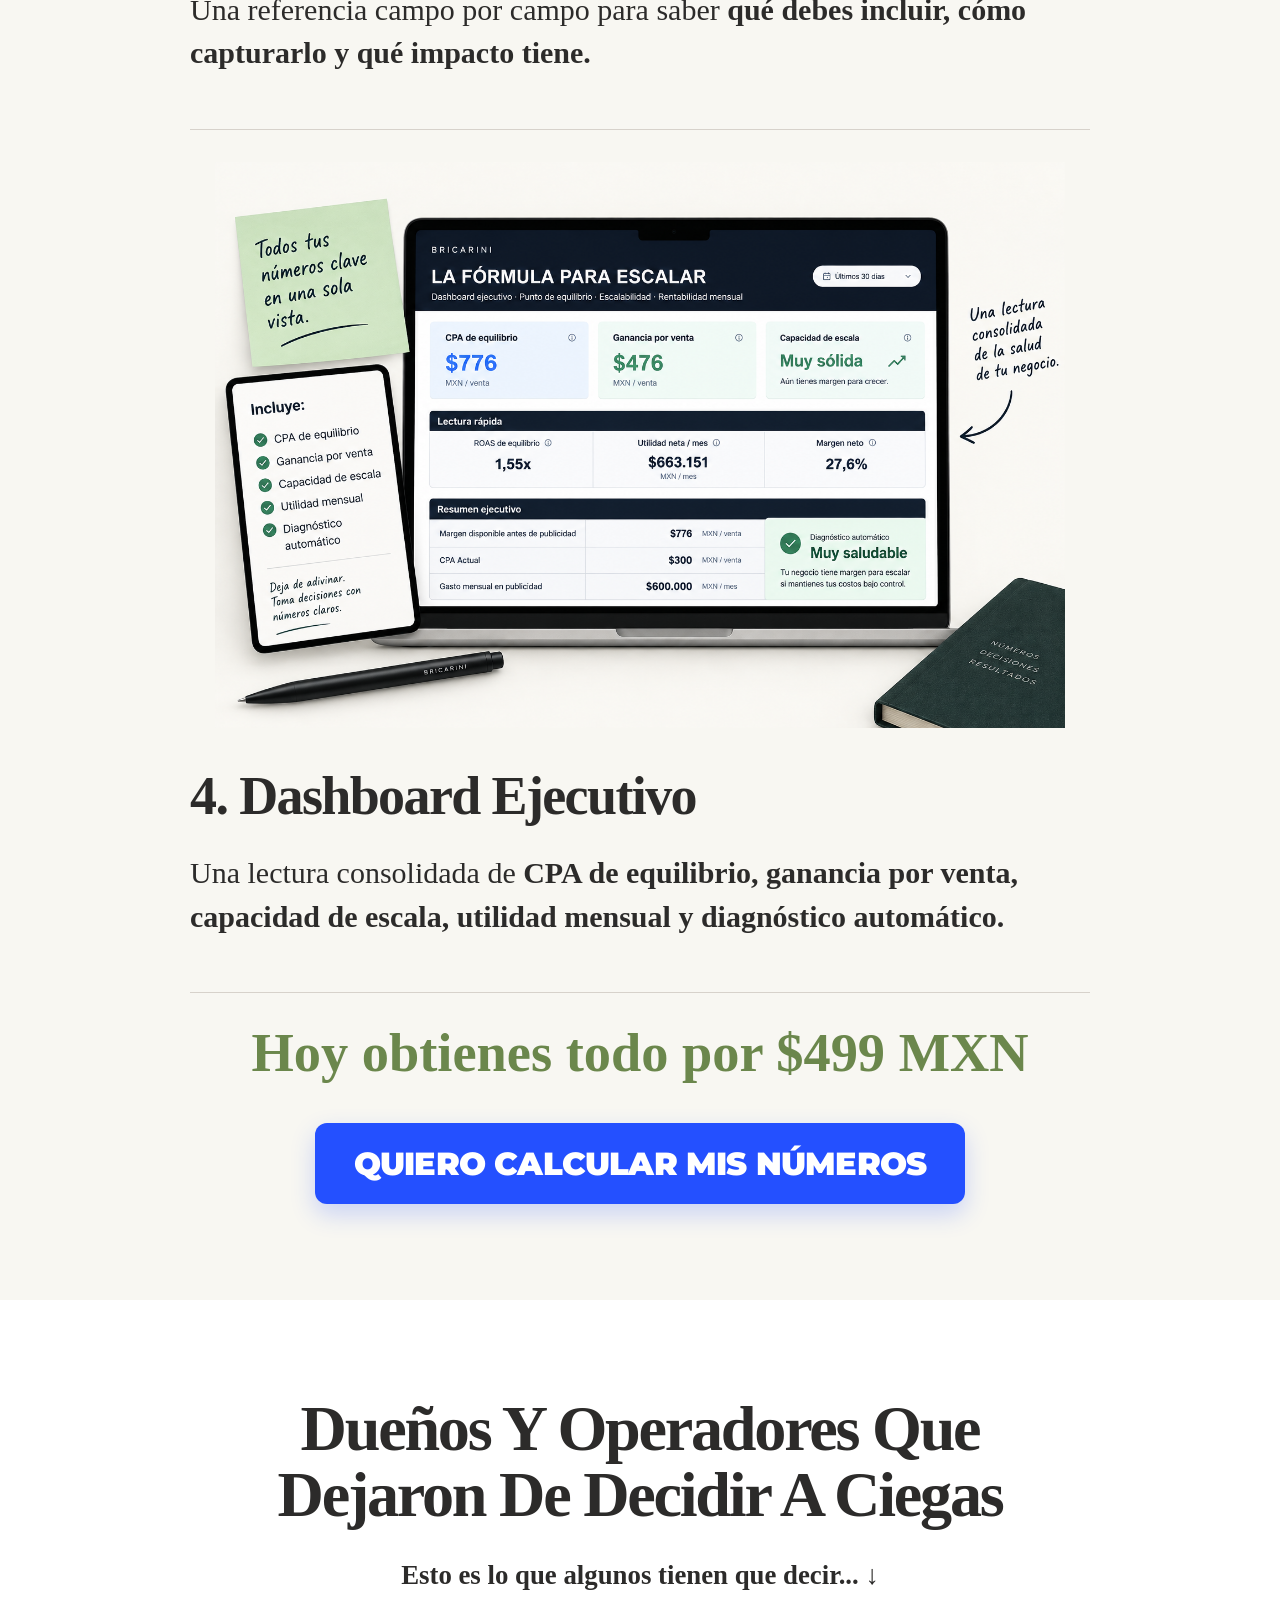
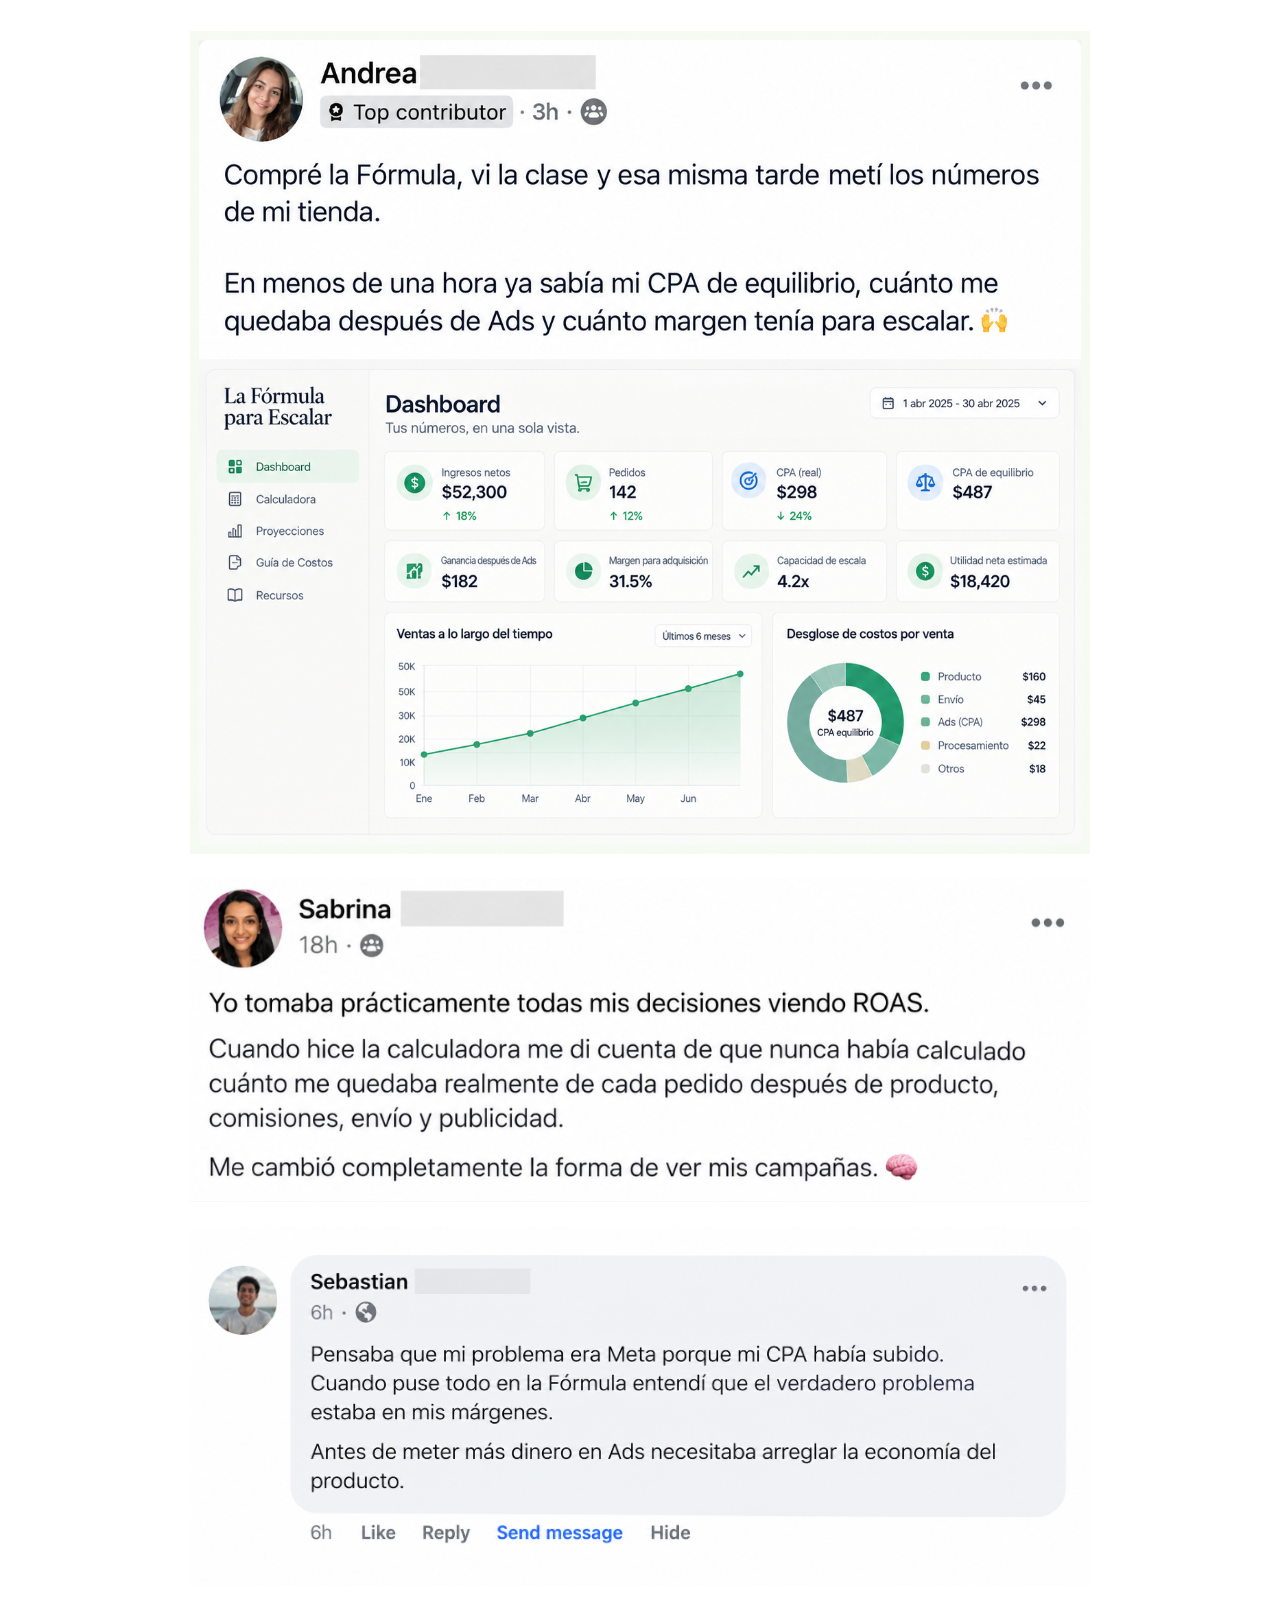
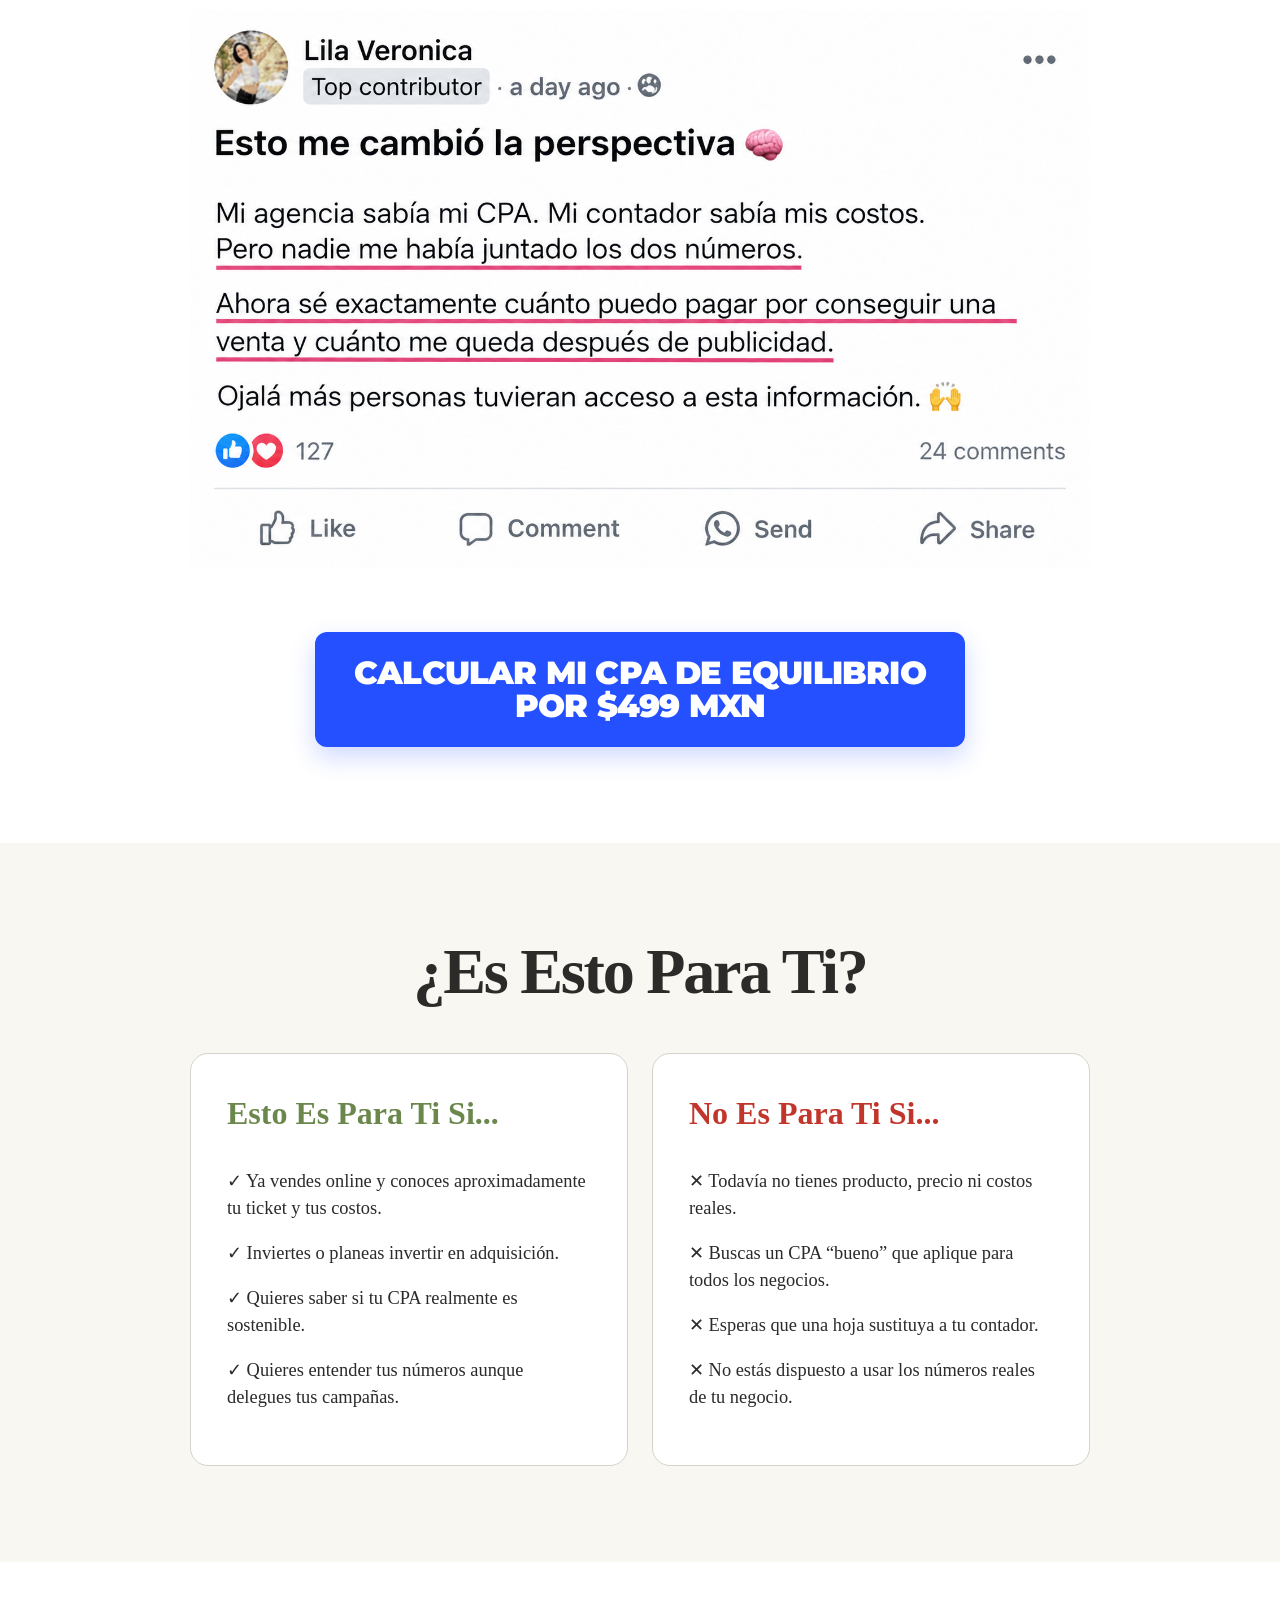
==== commit f7e3d6b5: "Update index.html" ====
--- a/index.html
+++ b/index.html
@@ -151,7 +151,7 @@
   <td><strong>Está casi en su límite</strong></td>
 </tr>
         </table>
-
+<br/><br/>
 
     <p class="lead center">
       El CPA no es bueno o malo por sí solo. La pregunta correcta es: <strong>¿qué tan lejos está de tu límite?</strong>
@@ -505,7 +505,7 @@
     src="assets/formula-para-escalar-hero.png"
     alt="La Fórmula para Escalar - calculadora, dashboard y herramientas"
             >
-        </div>
+ 
 
         <a class="cta" href="https://pay.hotmart.com/D107561639W?checkoutMode=10" data-checkout>
        CALCULAR MI CPA DE EQUILIBRIO POR $499 MXN
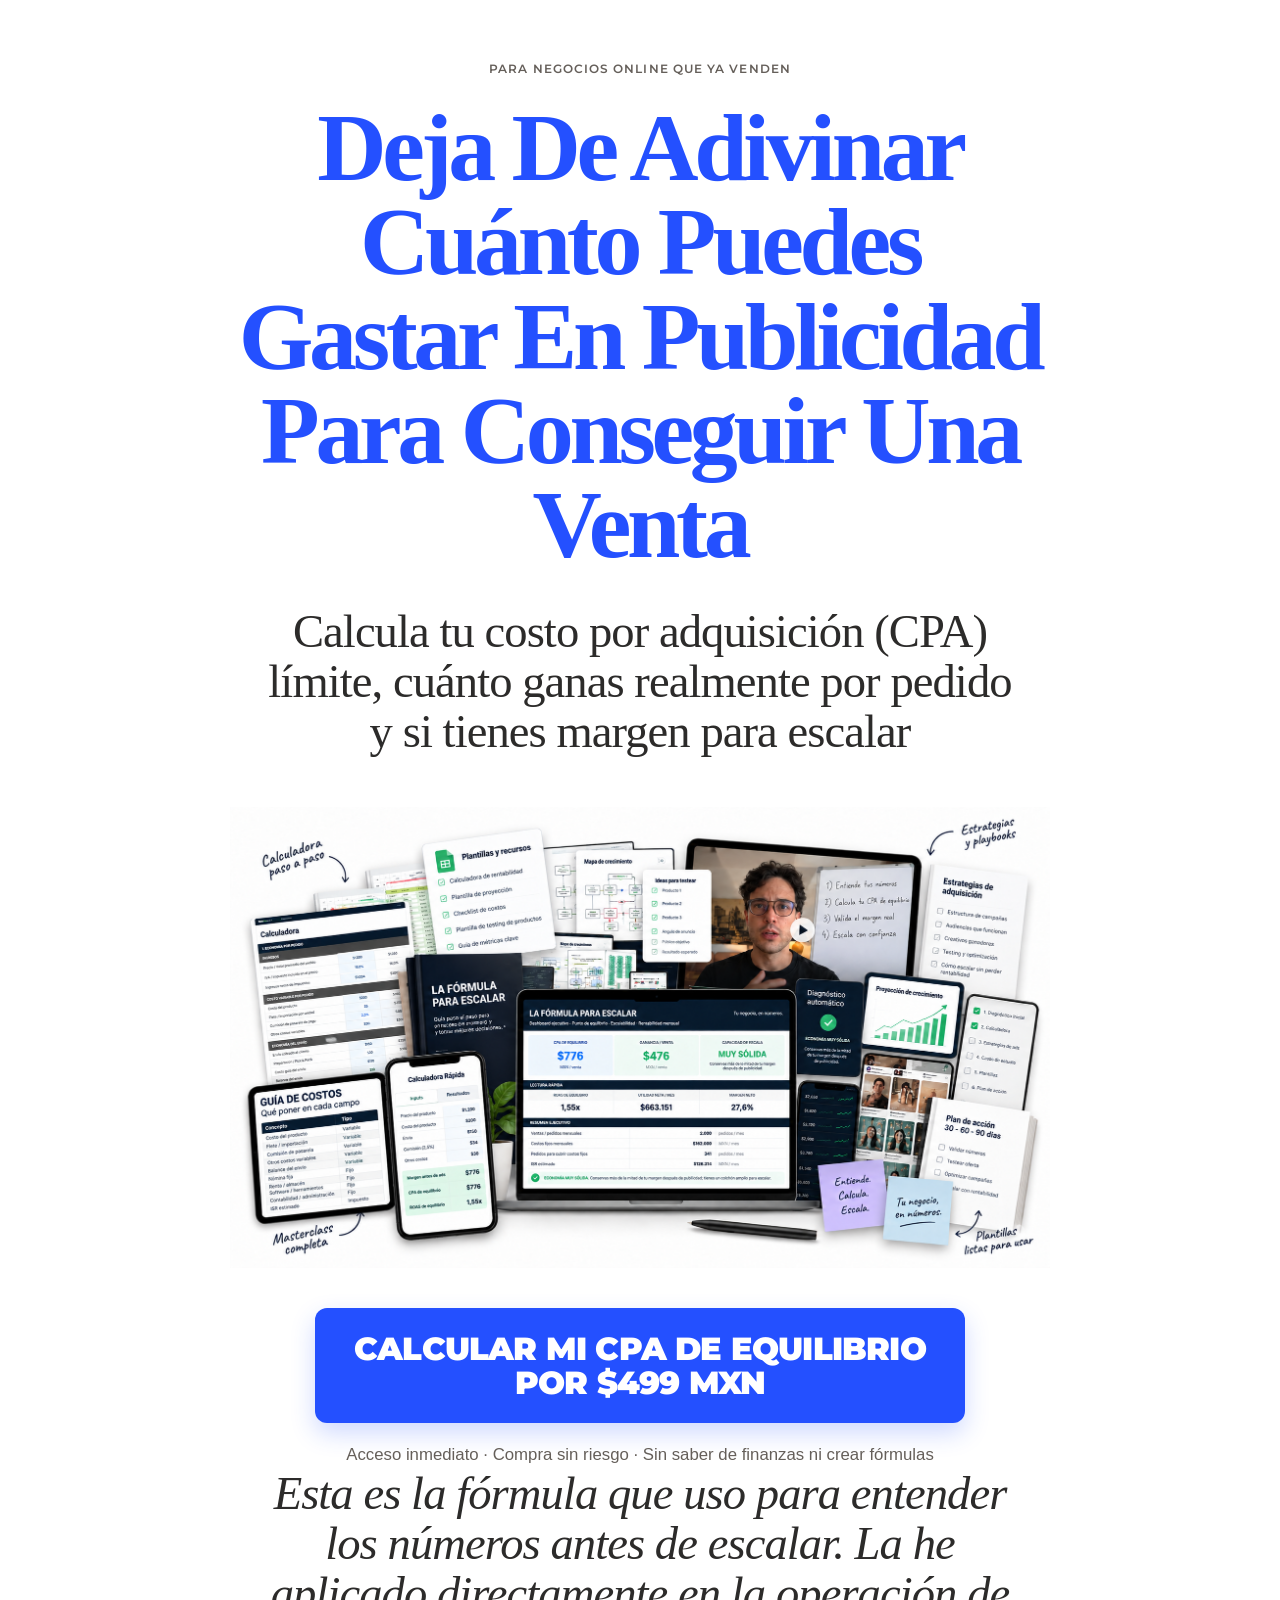
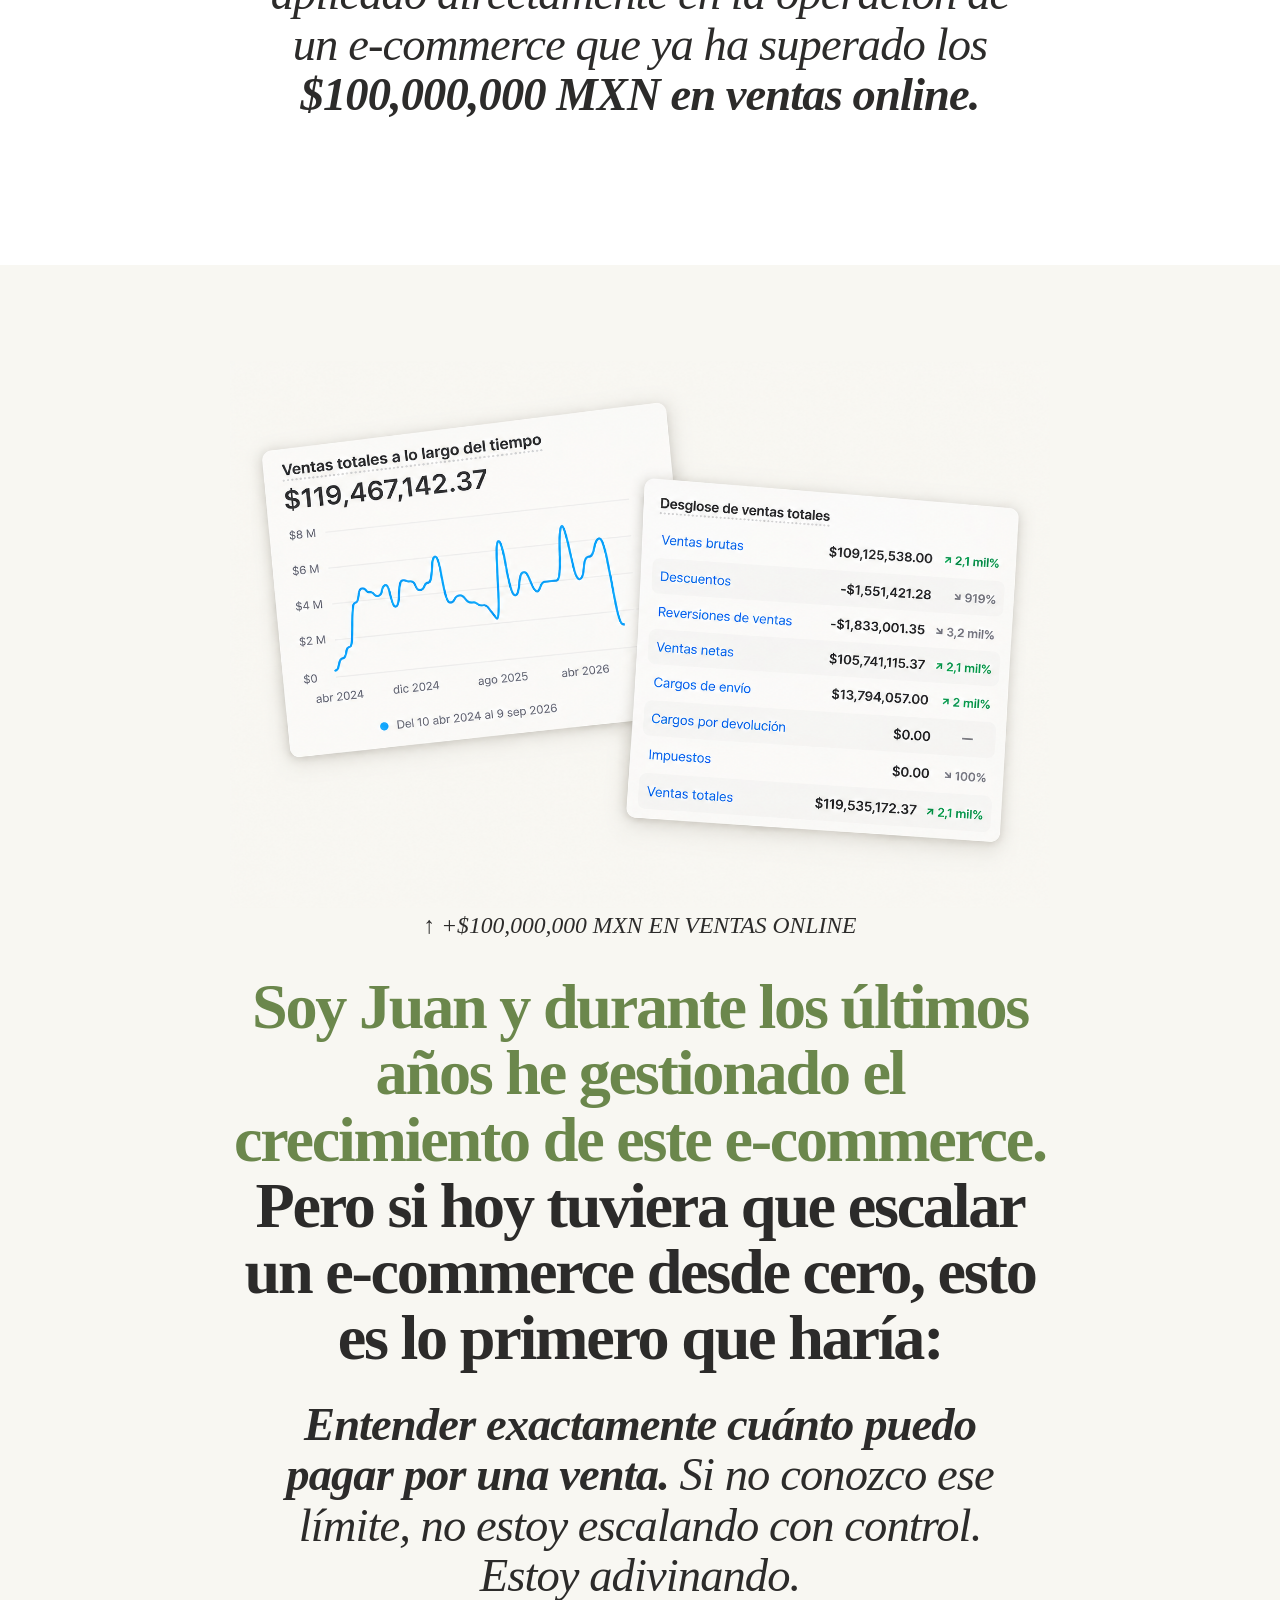
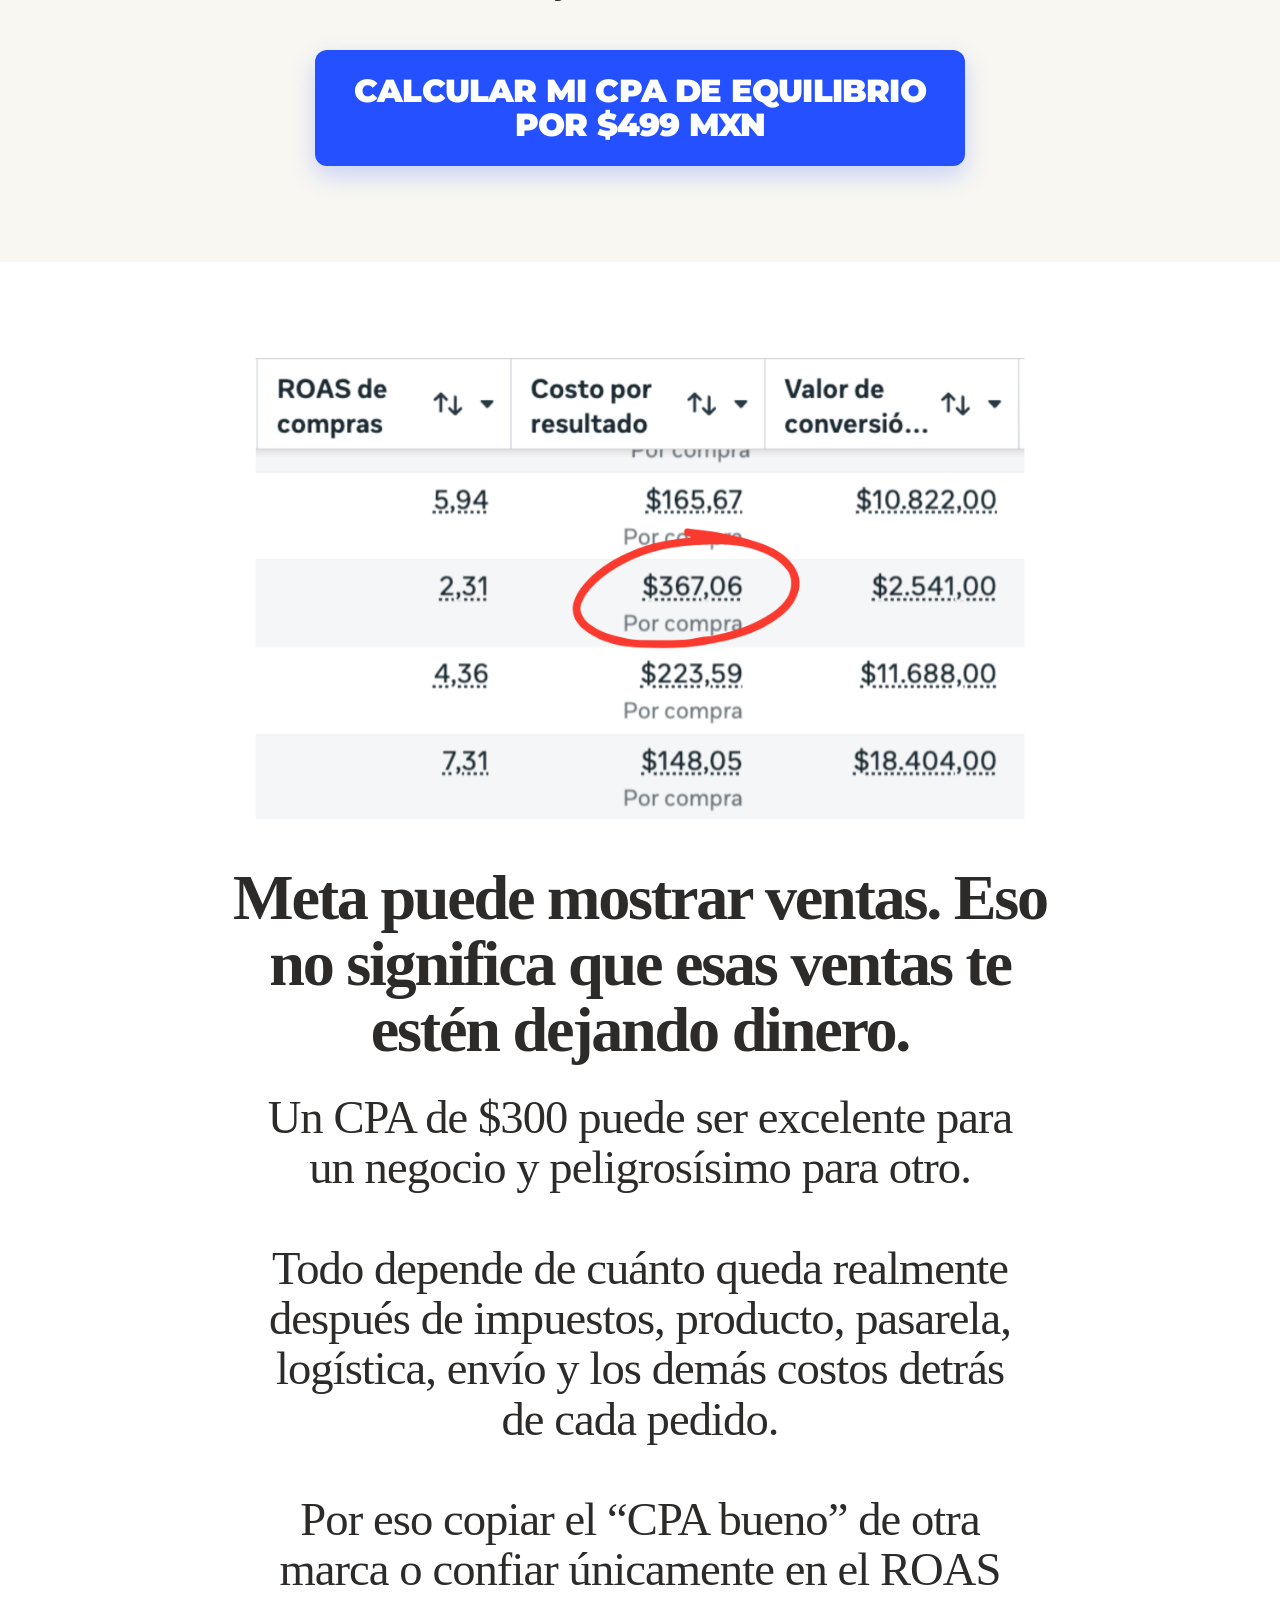
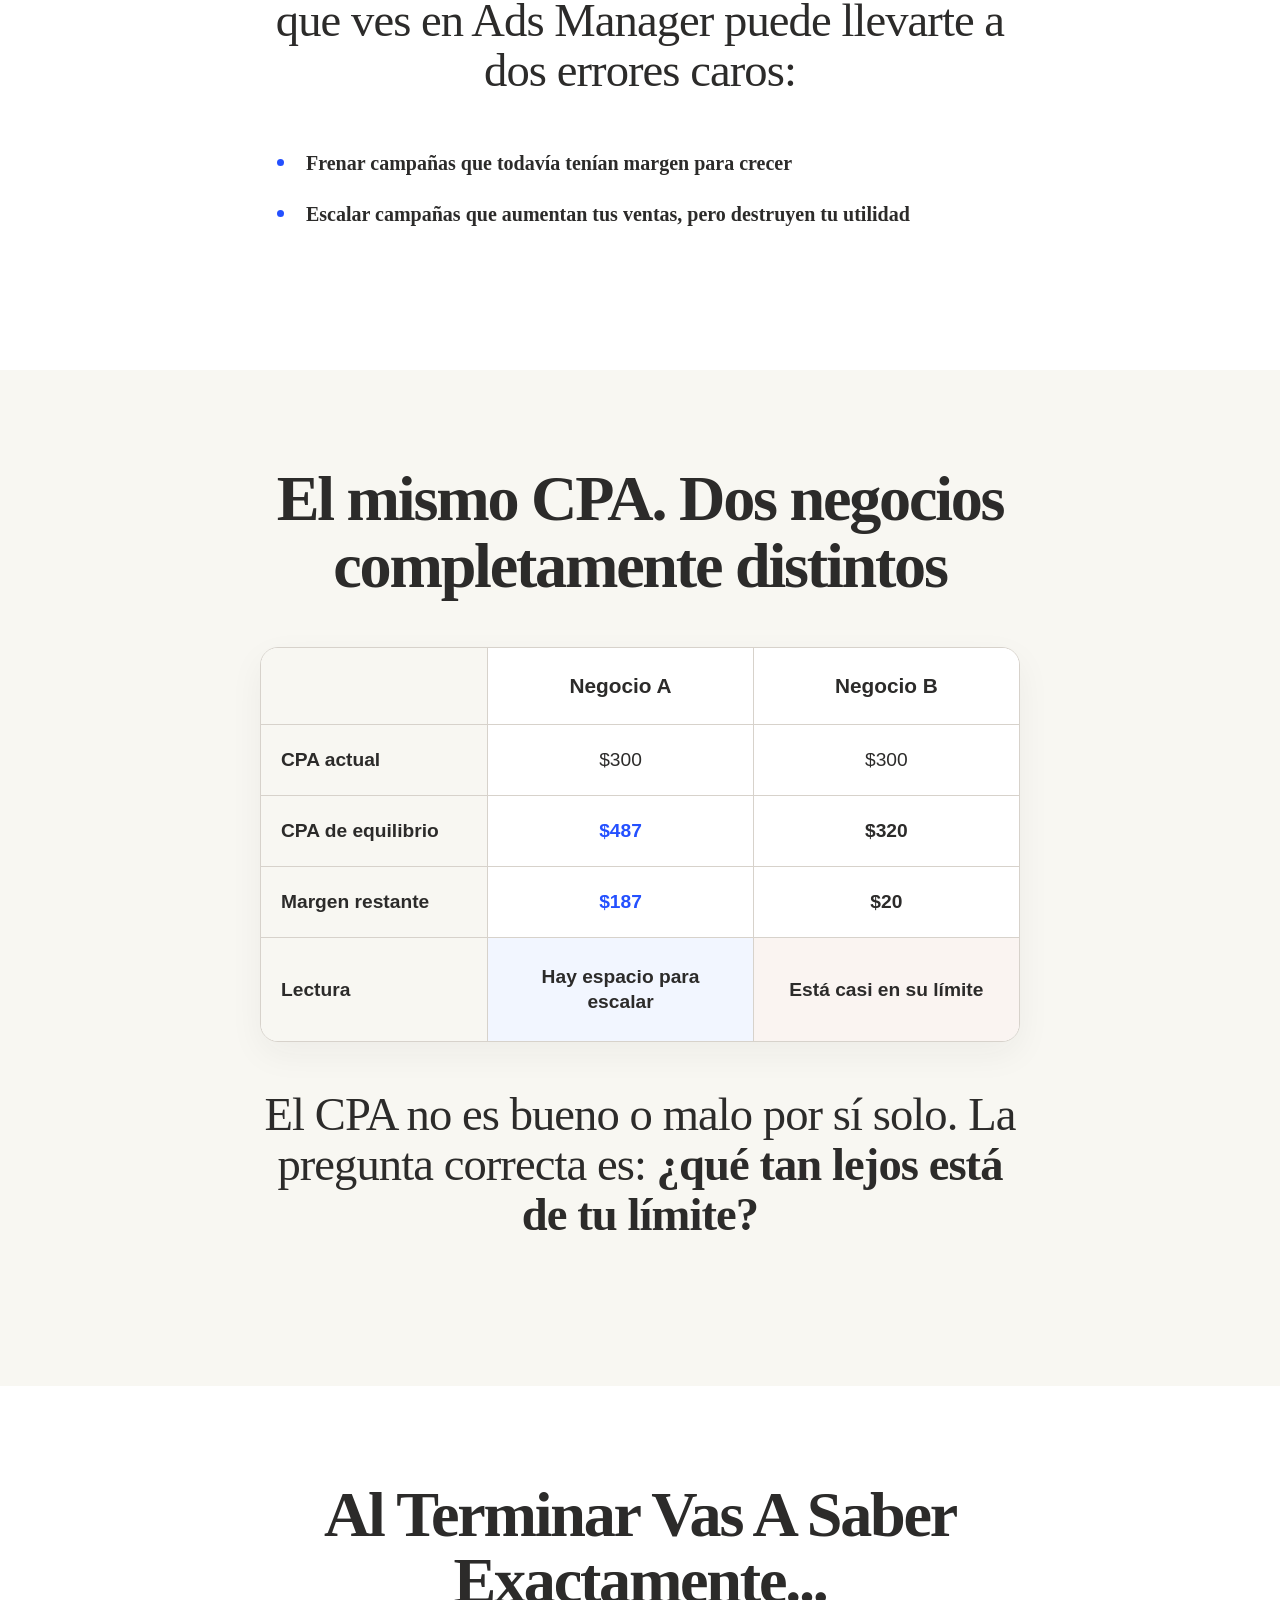
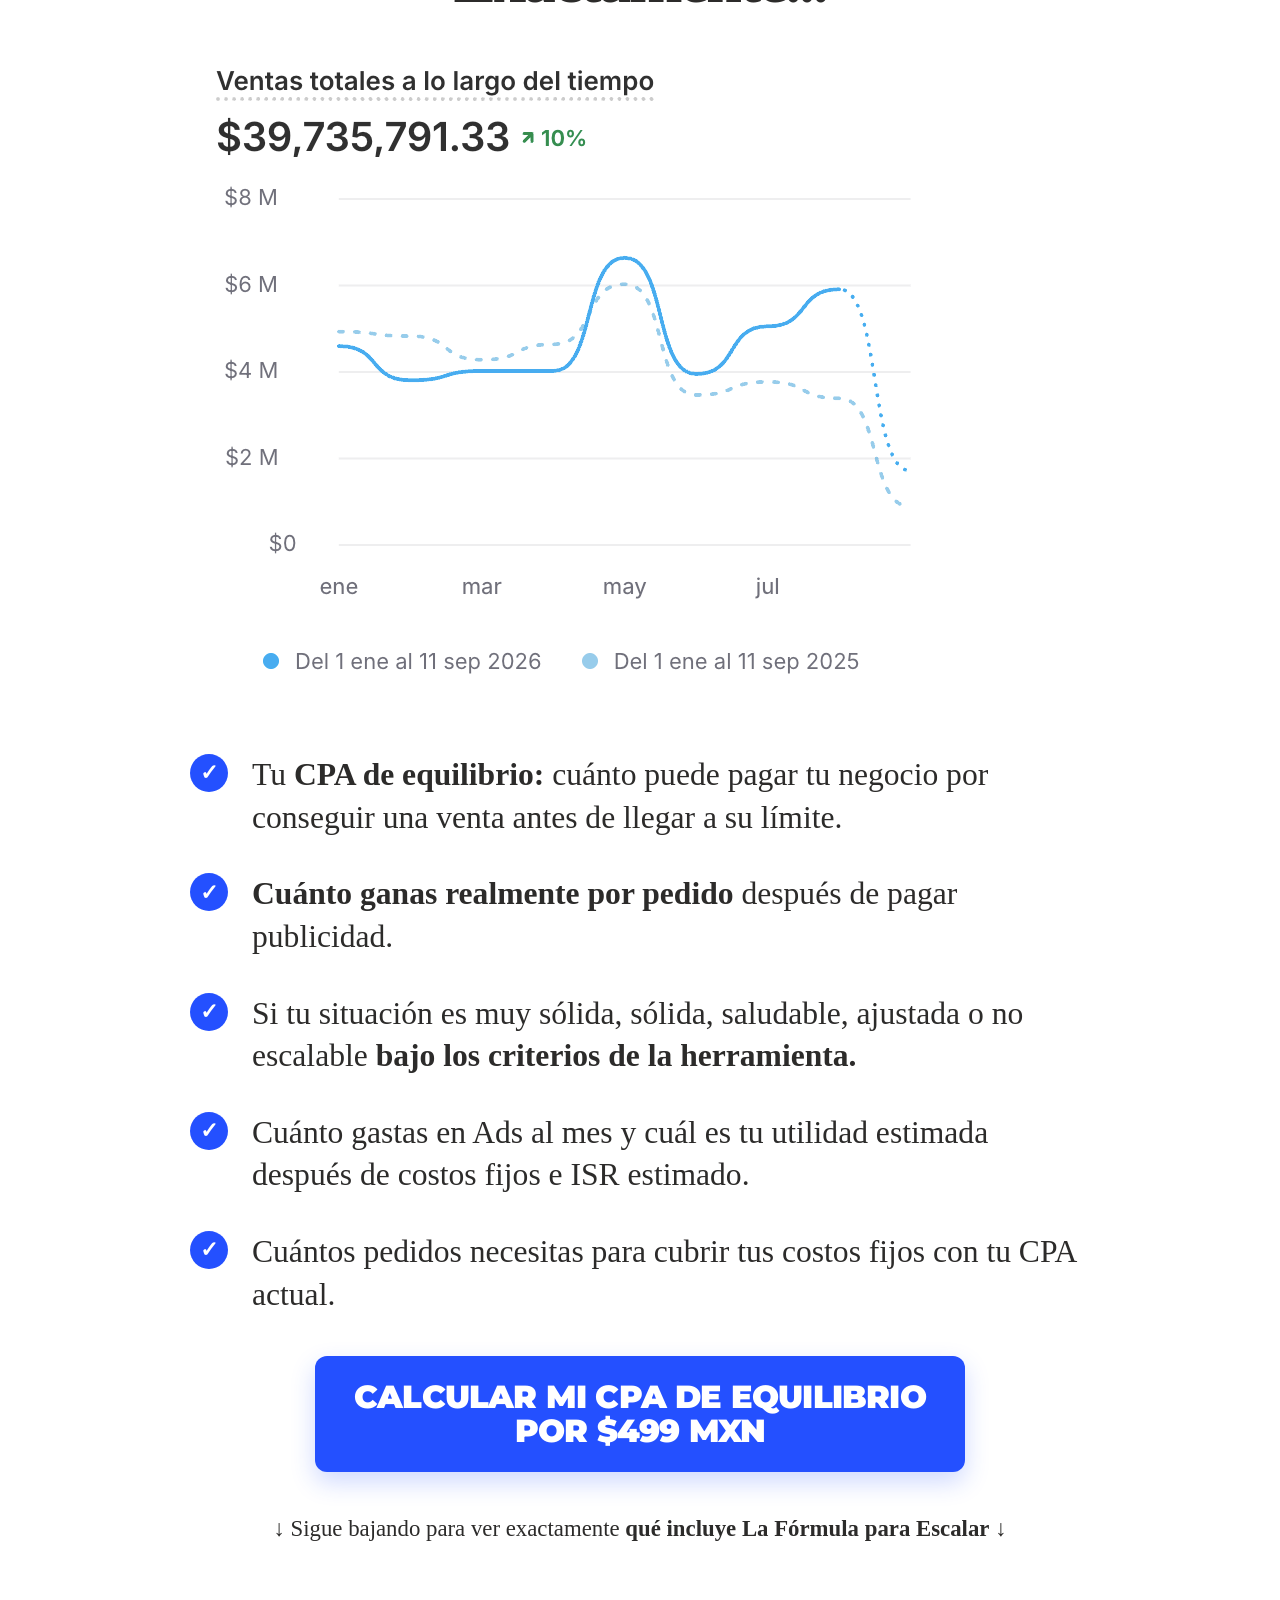
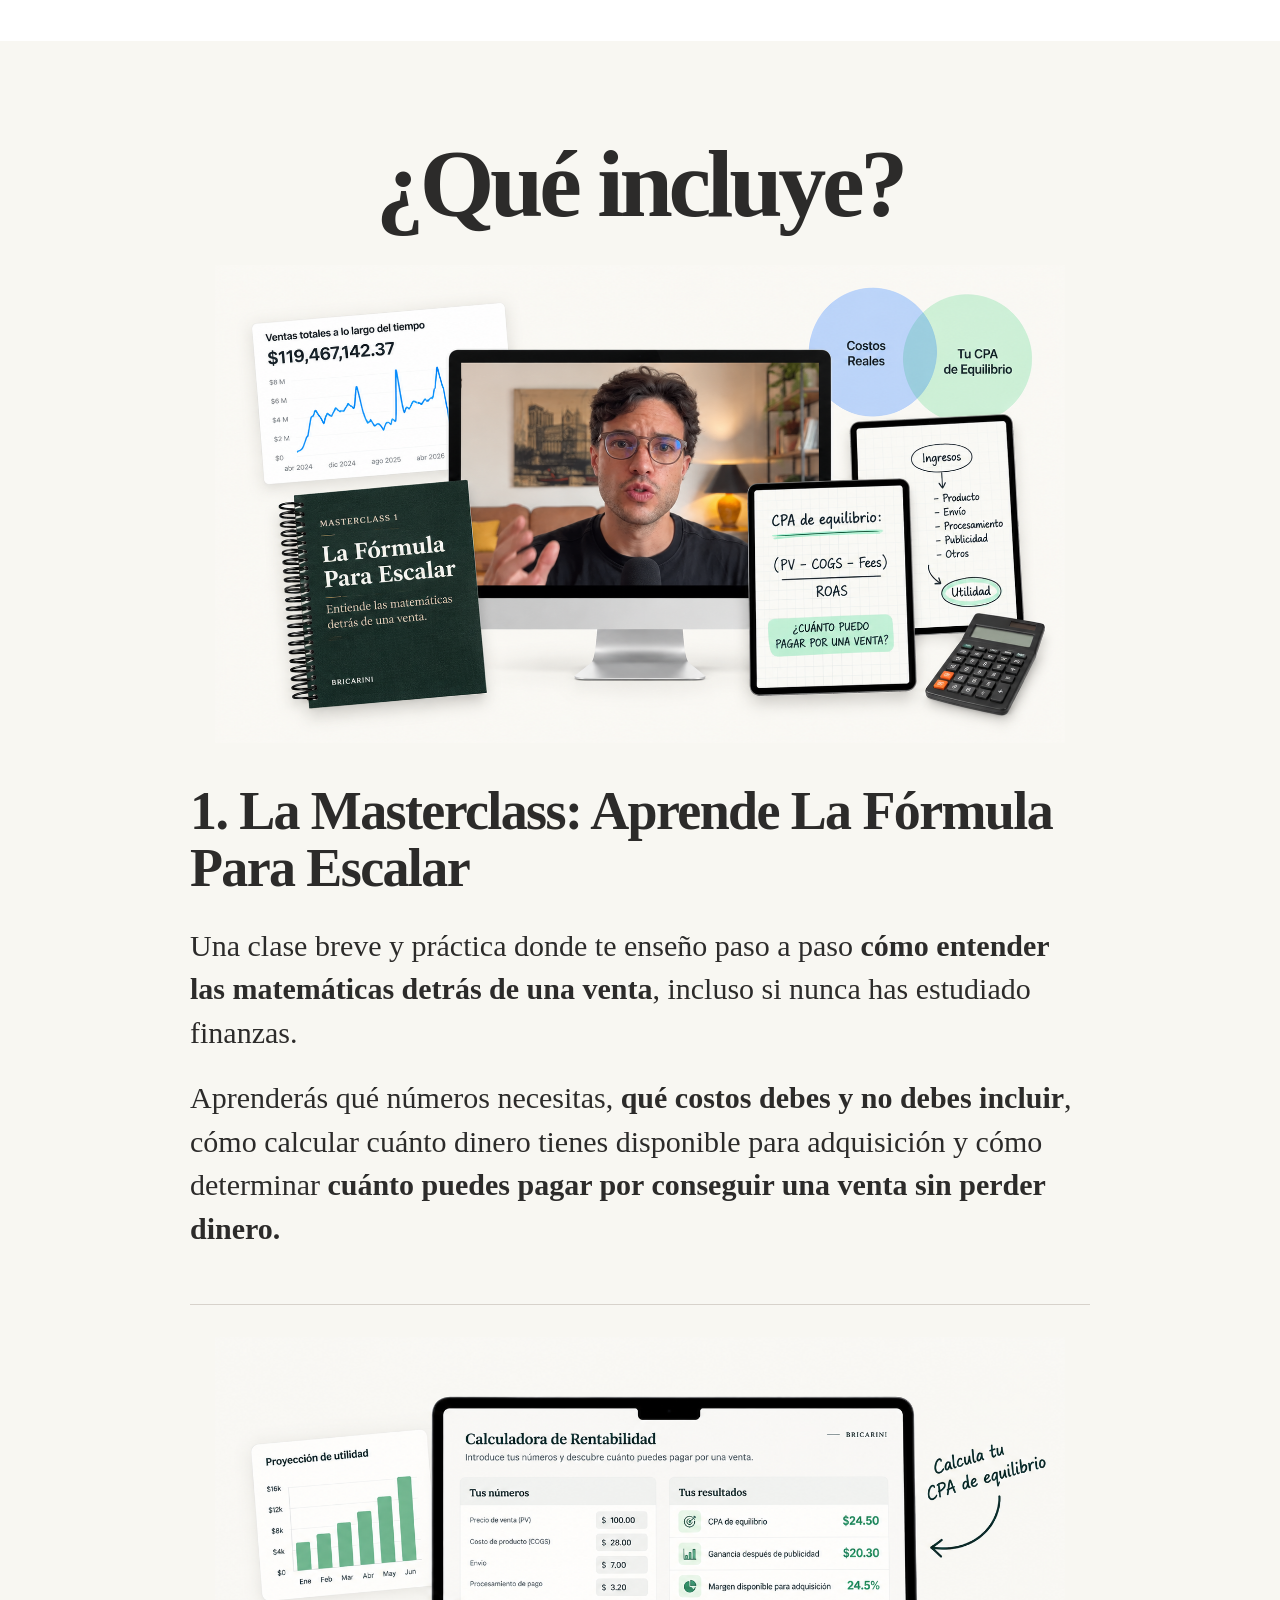
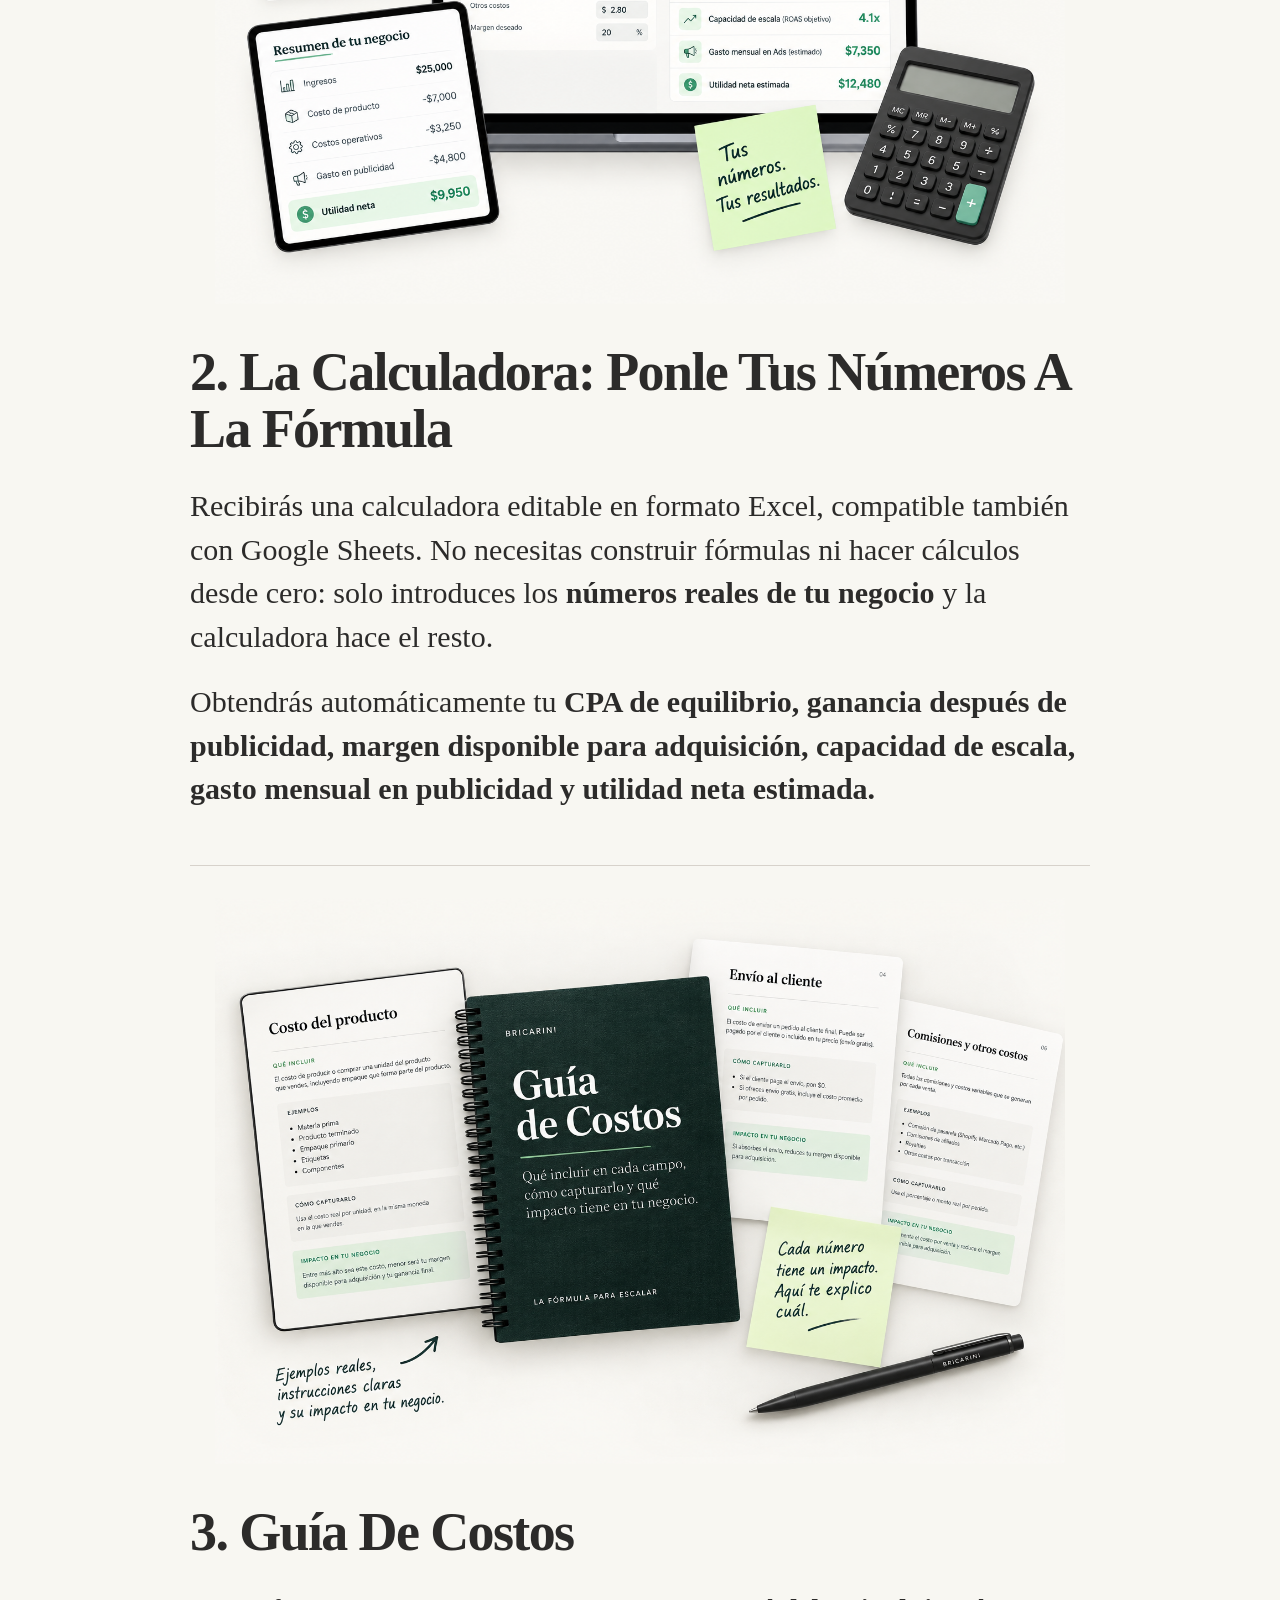
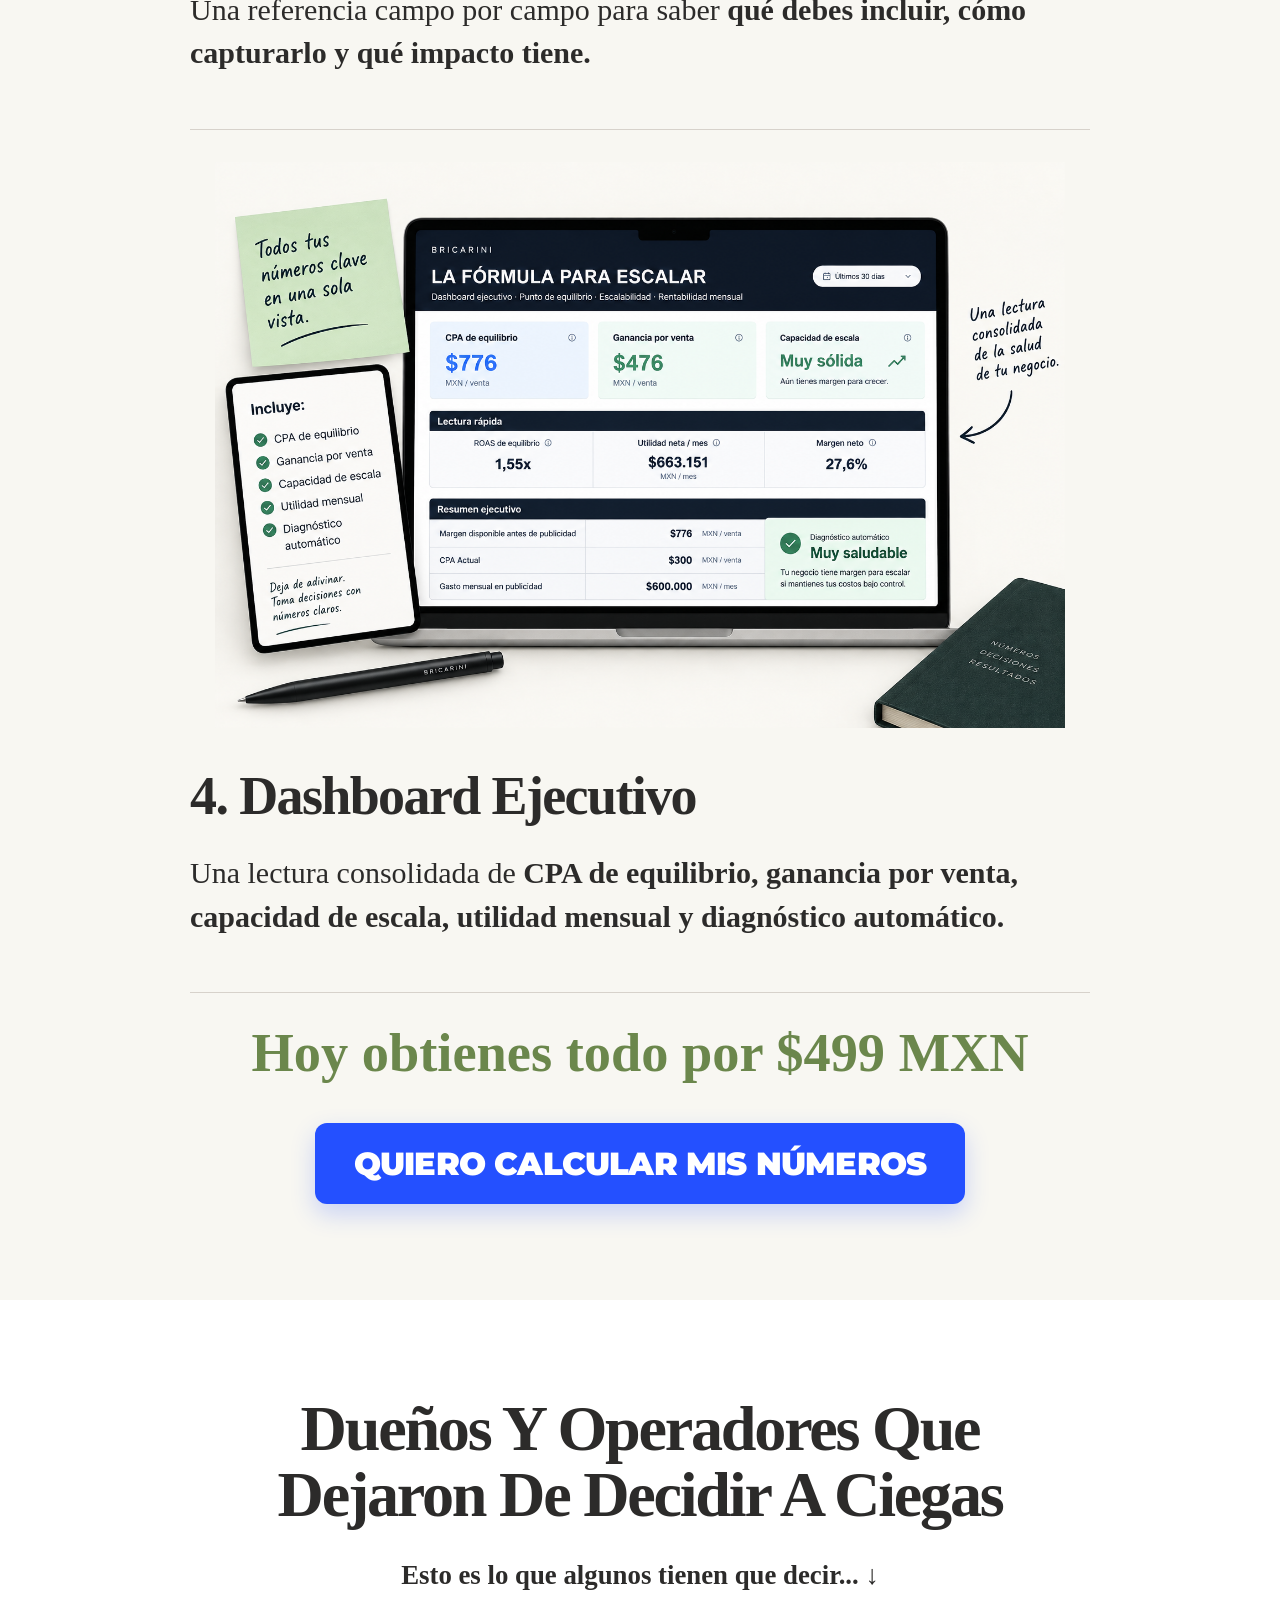
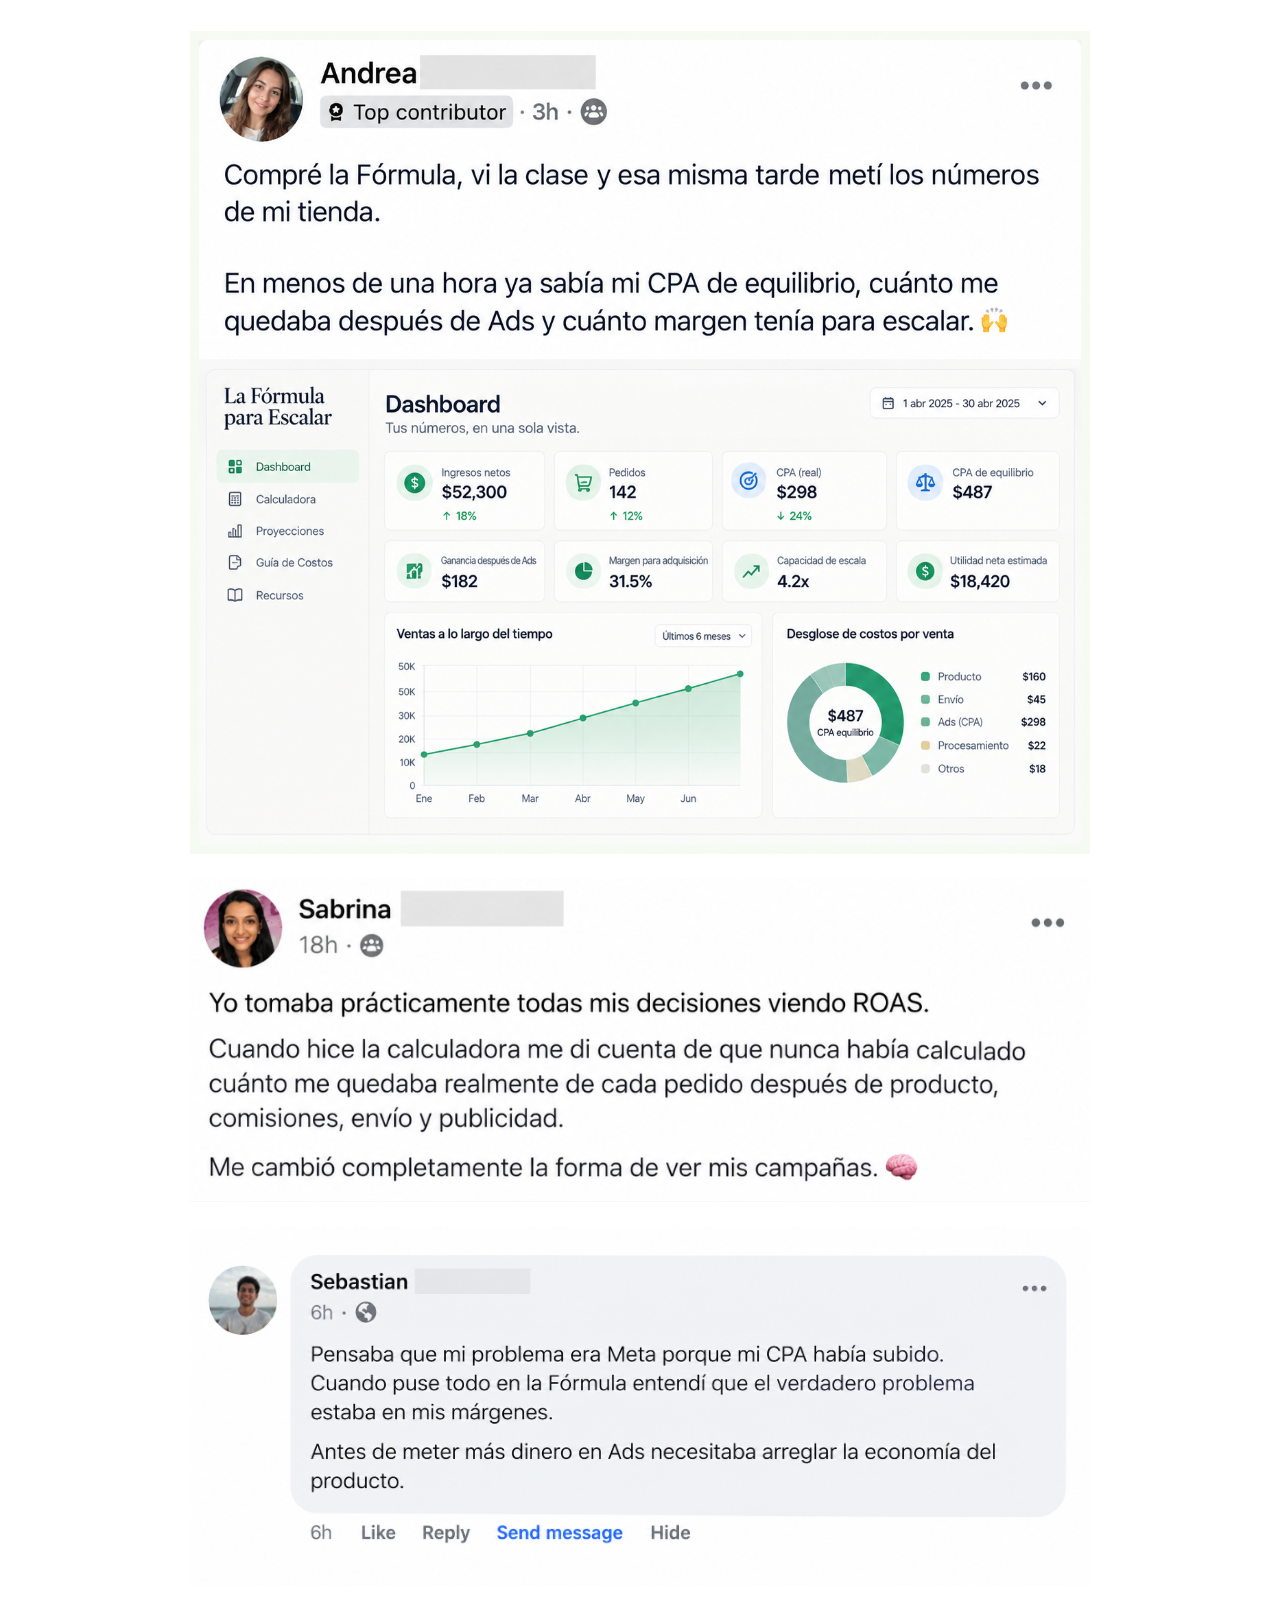
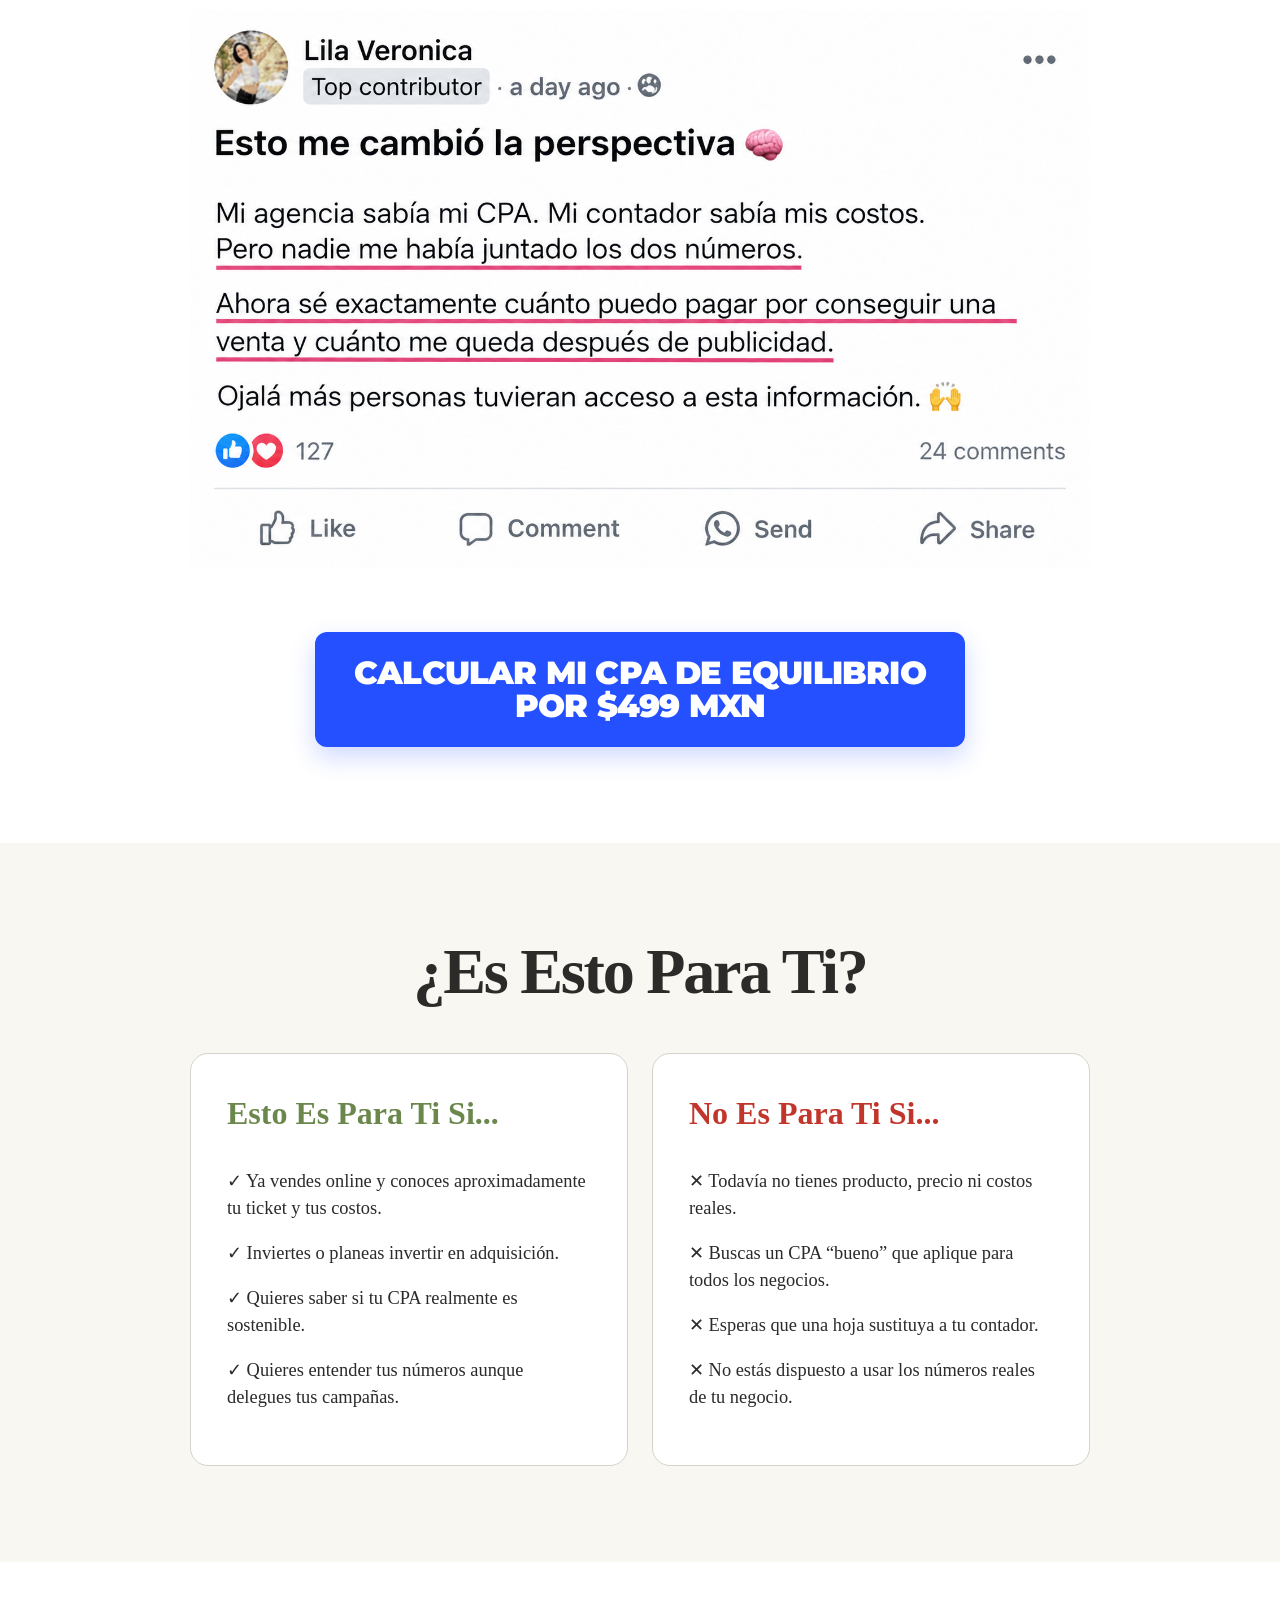
==== commit f9a7e374: "Update index.html" ====
--- a/index.html
+++ b/index.html
@@ -41,7 +41,7 @@
     <section class="section section-white hero">
       <div class="container narrow center">
         <p class="hero-kicker">
-          PARA DUEÑOS DE E-COMMERCE QUE YA VENDEN
+          PARA NEGOCIOS ONLINE QUE YA VENDEN
         </p>
         <h1 class="display lavender">Deja De Adivinar Cuánto Puedes Gastar En Publicidad Para Conseguir Una Venta</h1>
         <h2 class="subhead">Calcula tu costo por adquisición (CPA) límite, cuánto ganas realmente por pedido y si tienes margen para escalar</h2>
--- a/styles.css
+++ b/styles.css
@@ -616,7 +616,7 @@
 
   .hero {
     padding-top: 24px;
-    padding-bottom: 34px;
+     padding-bottom: 2px;
   }
 
   .hero-kicker {
@@ -662,7 +662,7 @@
 
   .hero .microlegend {
     margin-top: 12px;
-    font-size: .5rem;
+    font-size: .55rem;
     line-height: 1.2;
   }
 
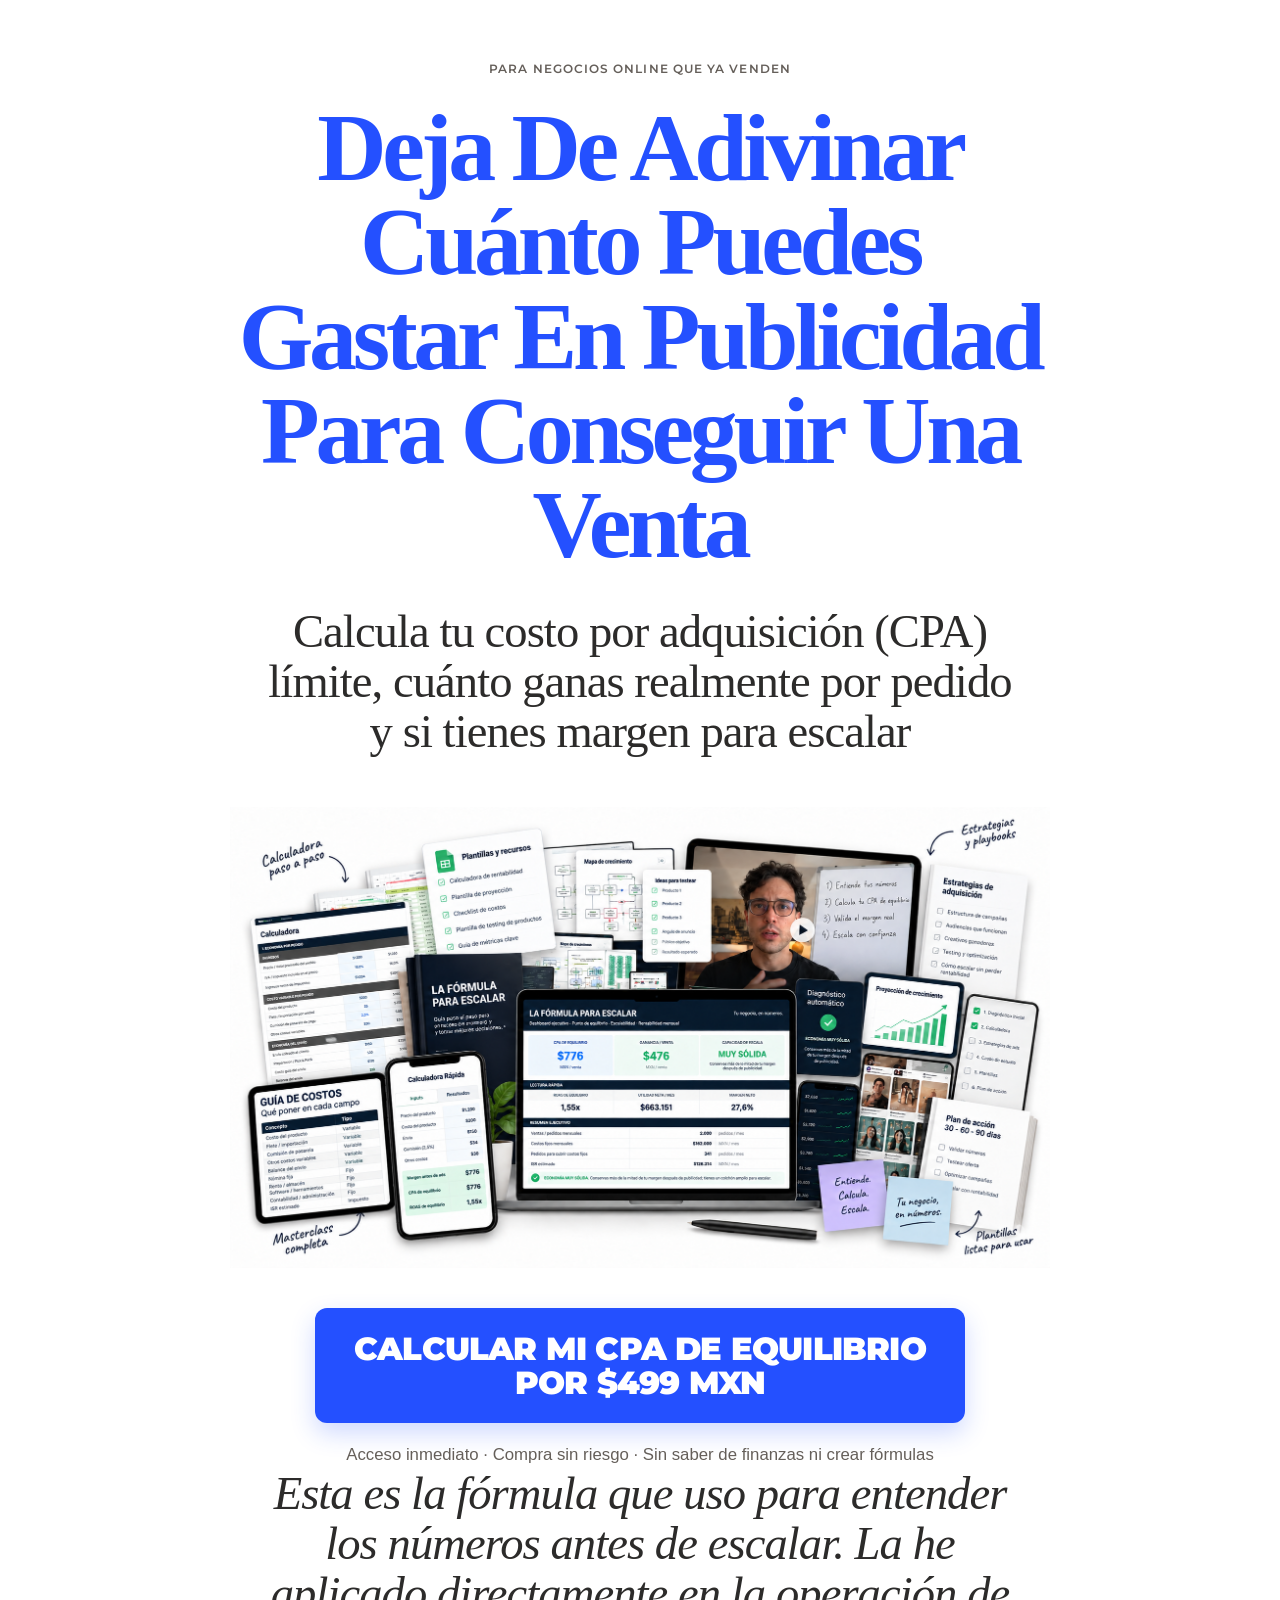
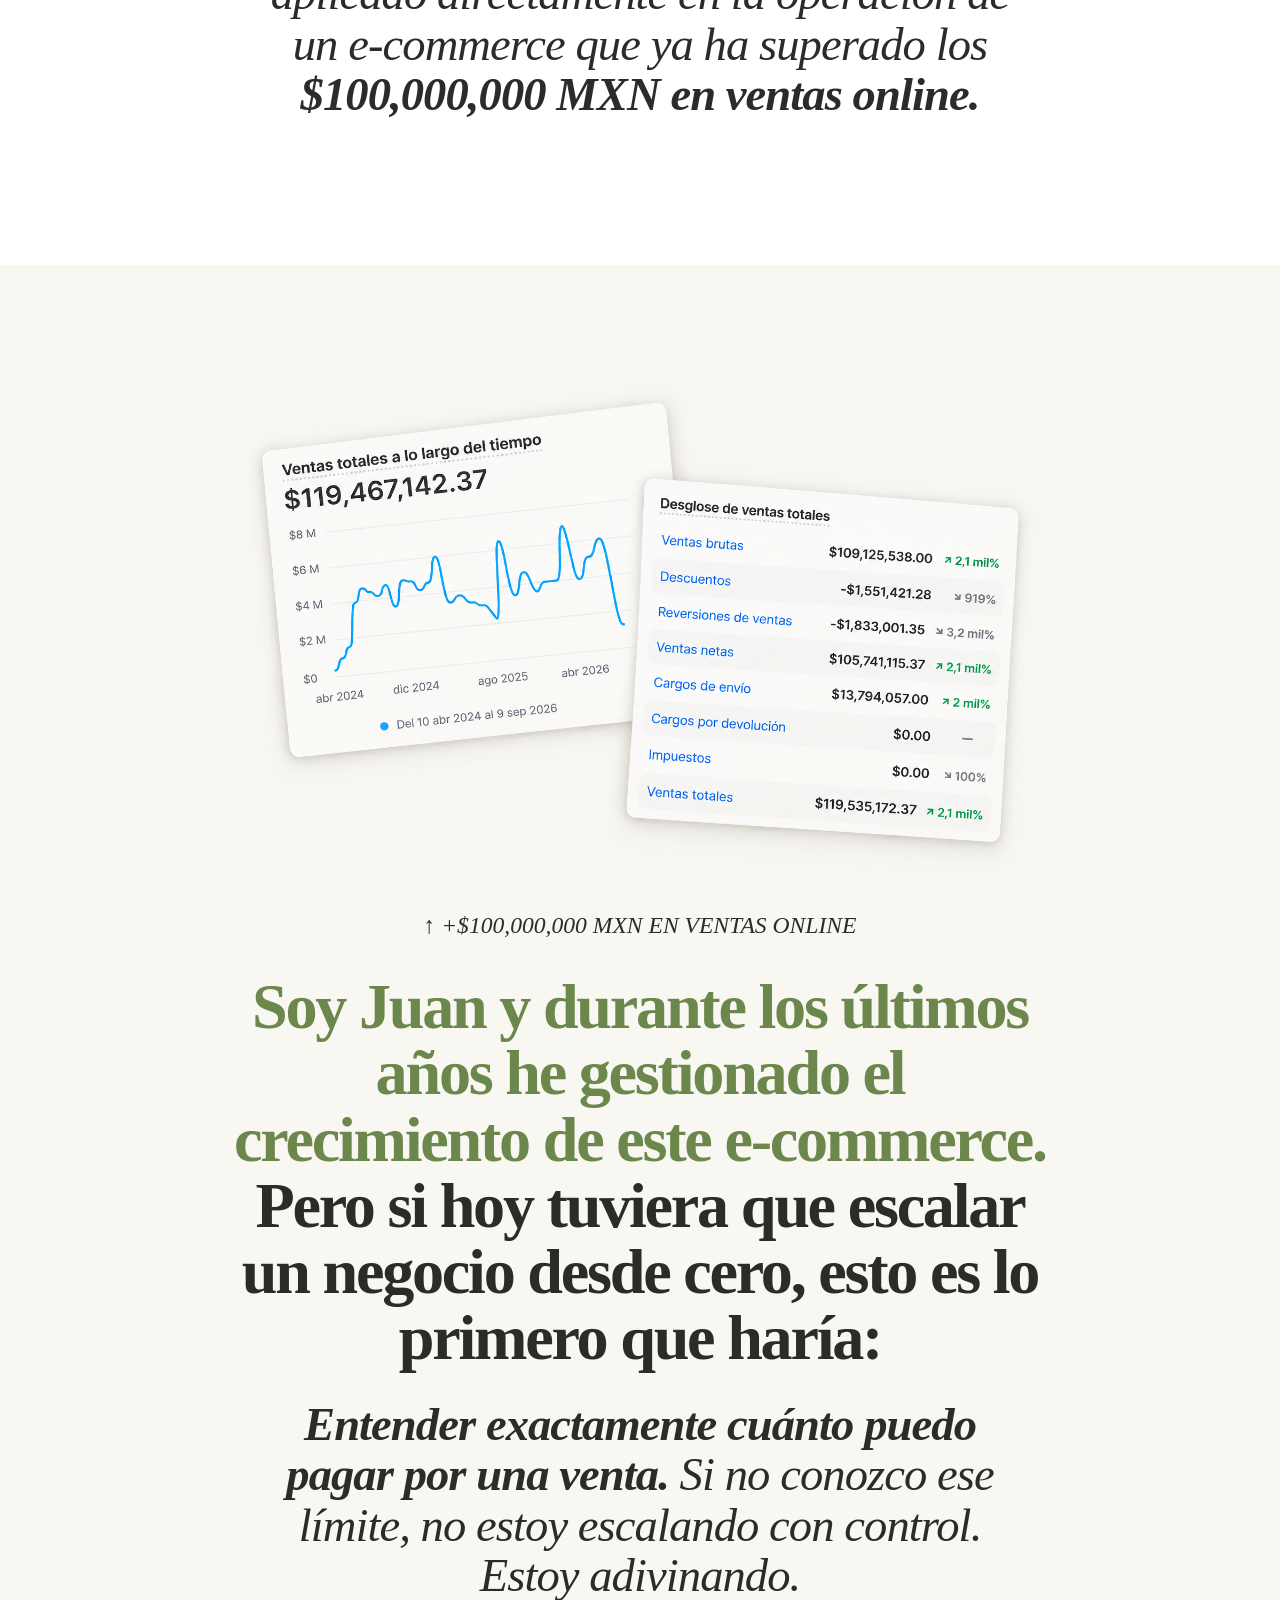
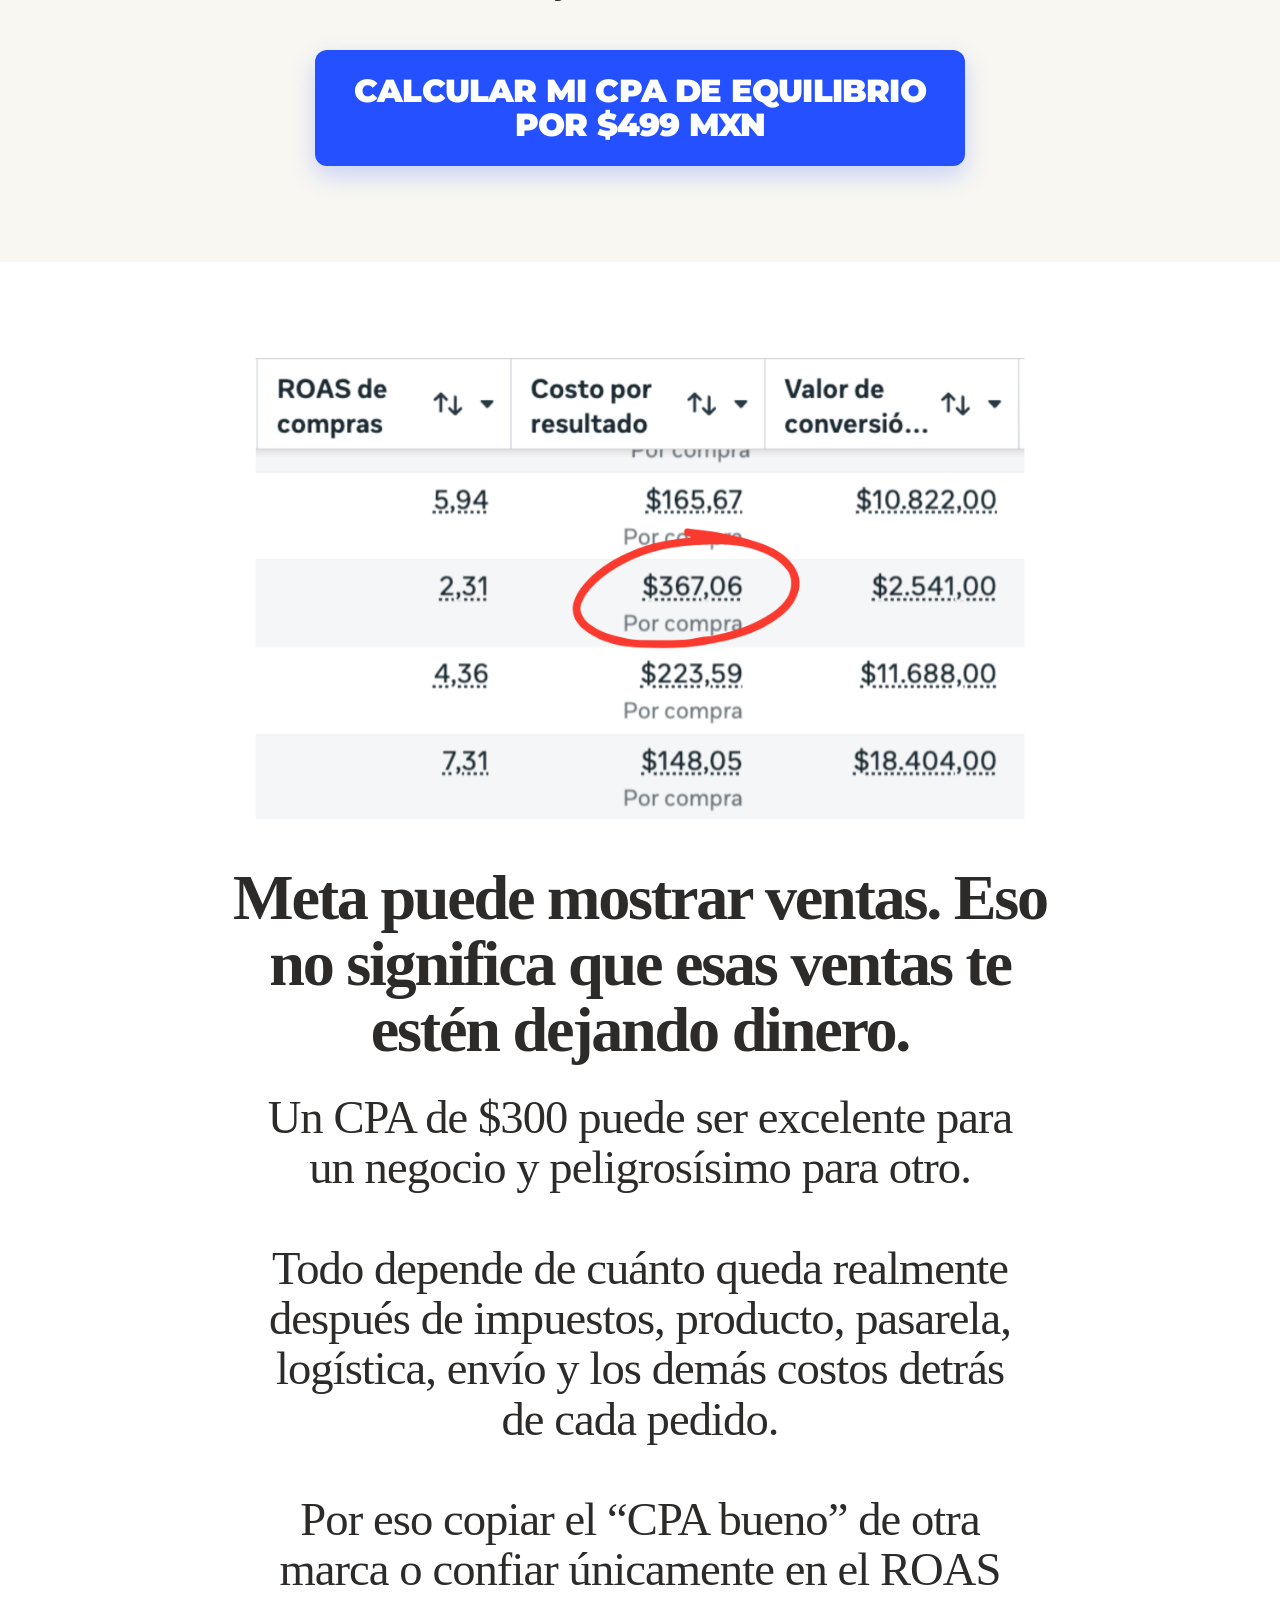
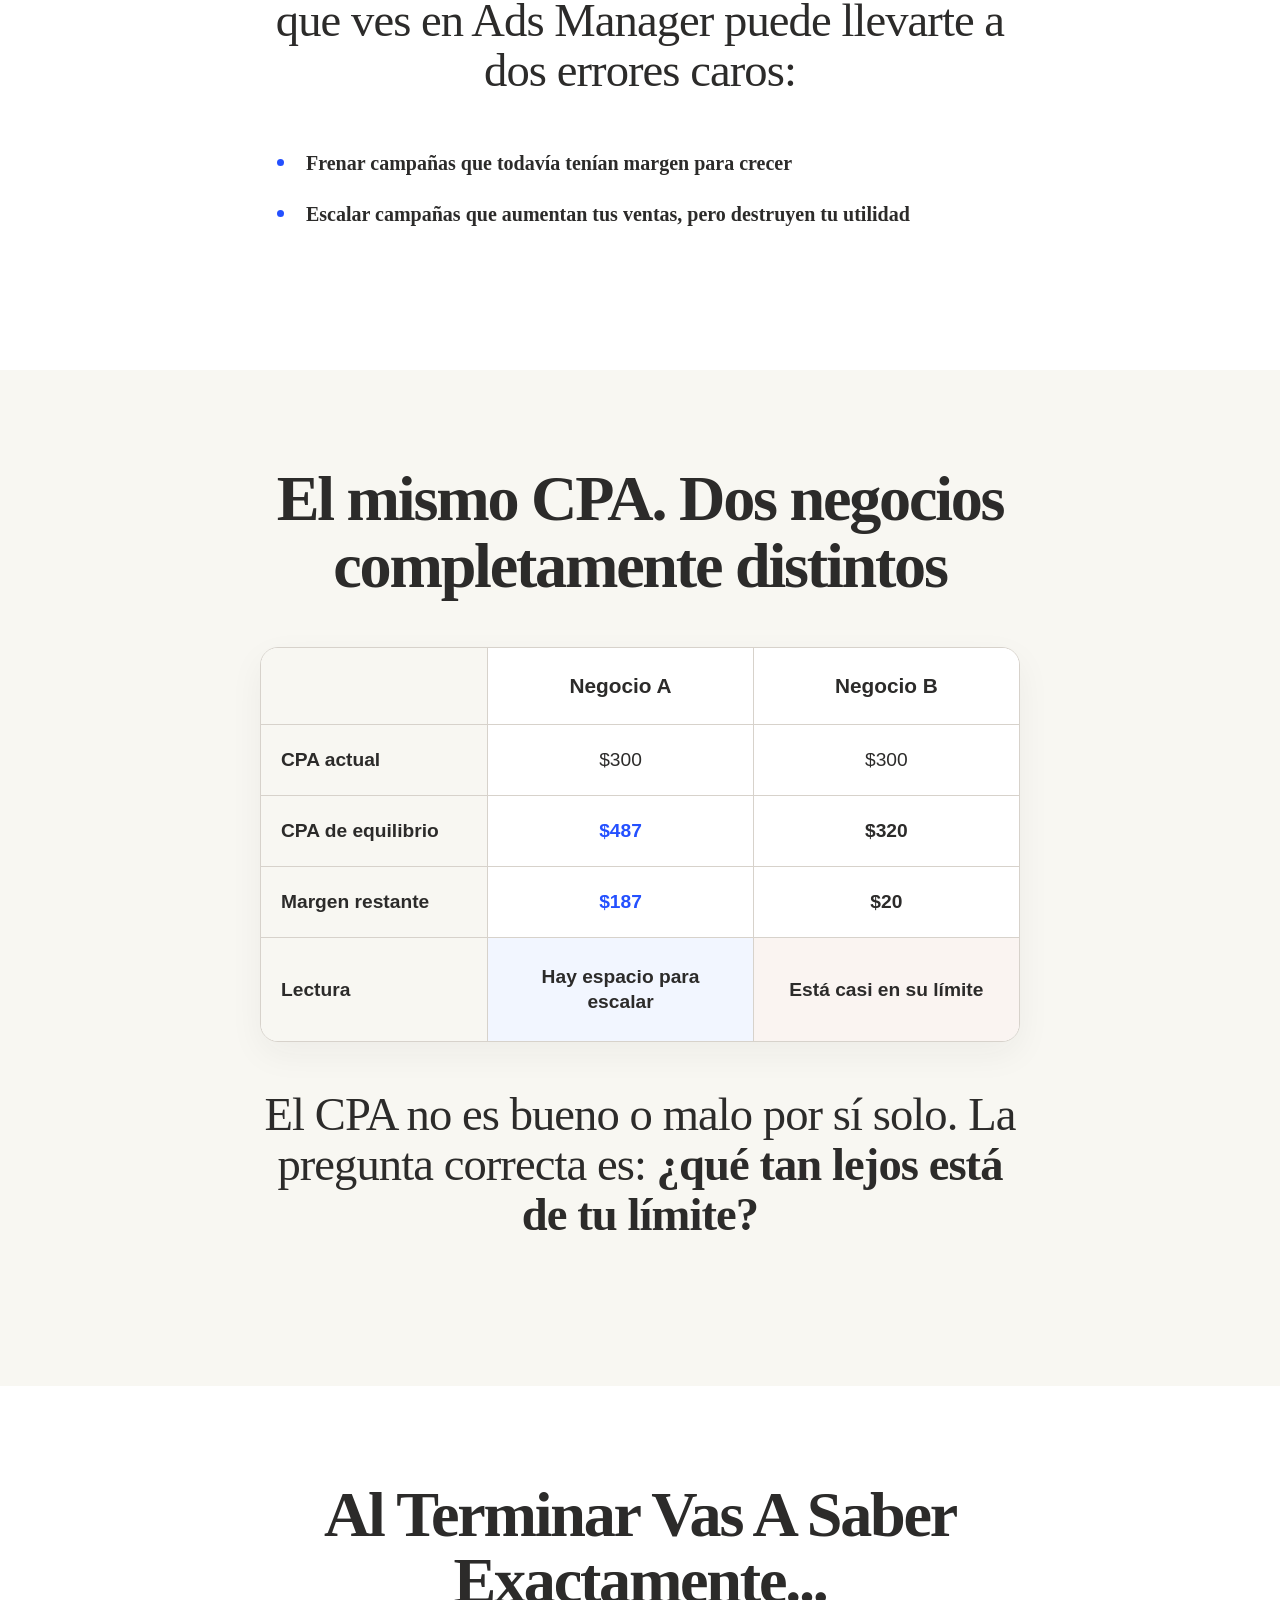
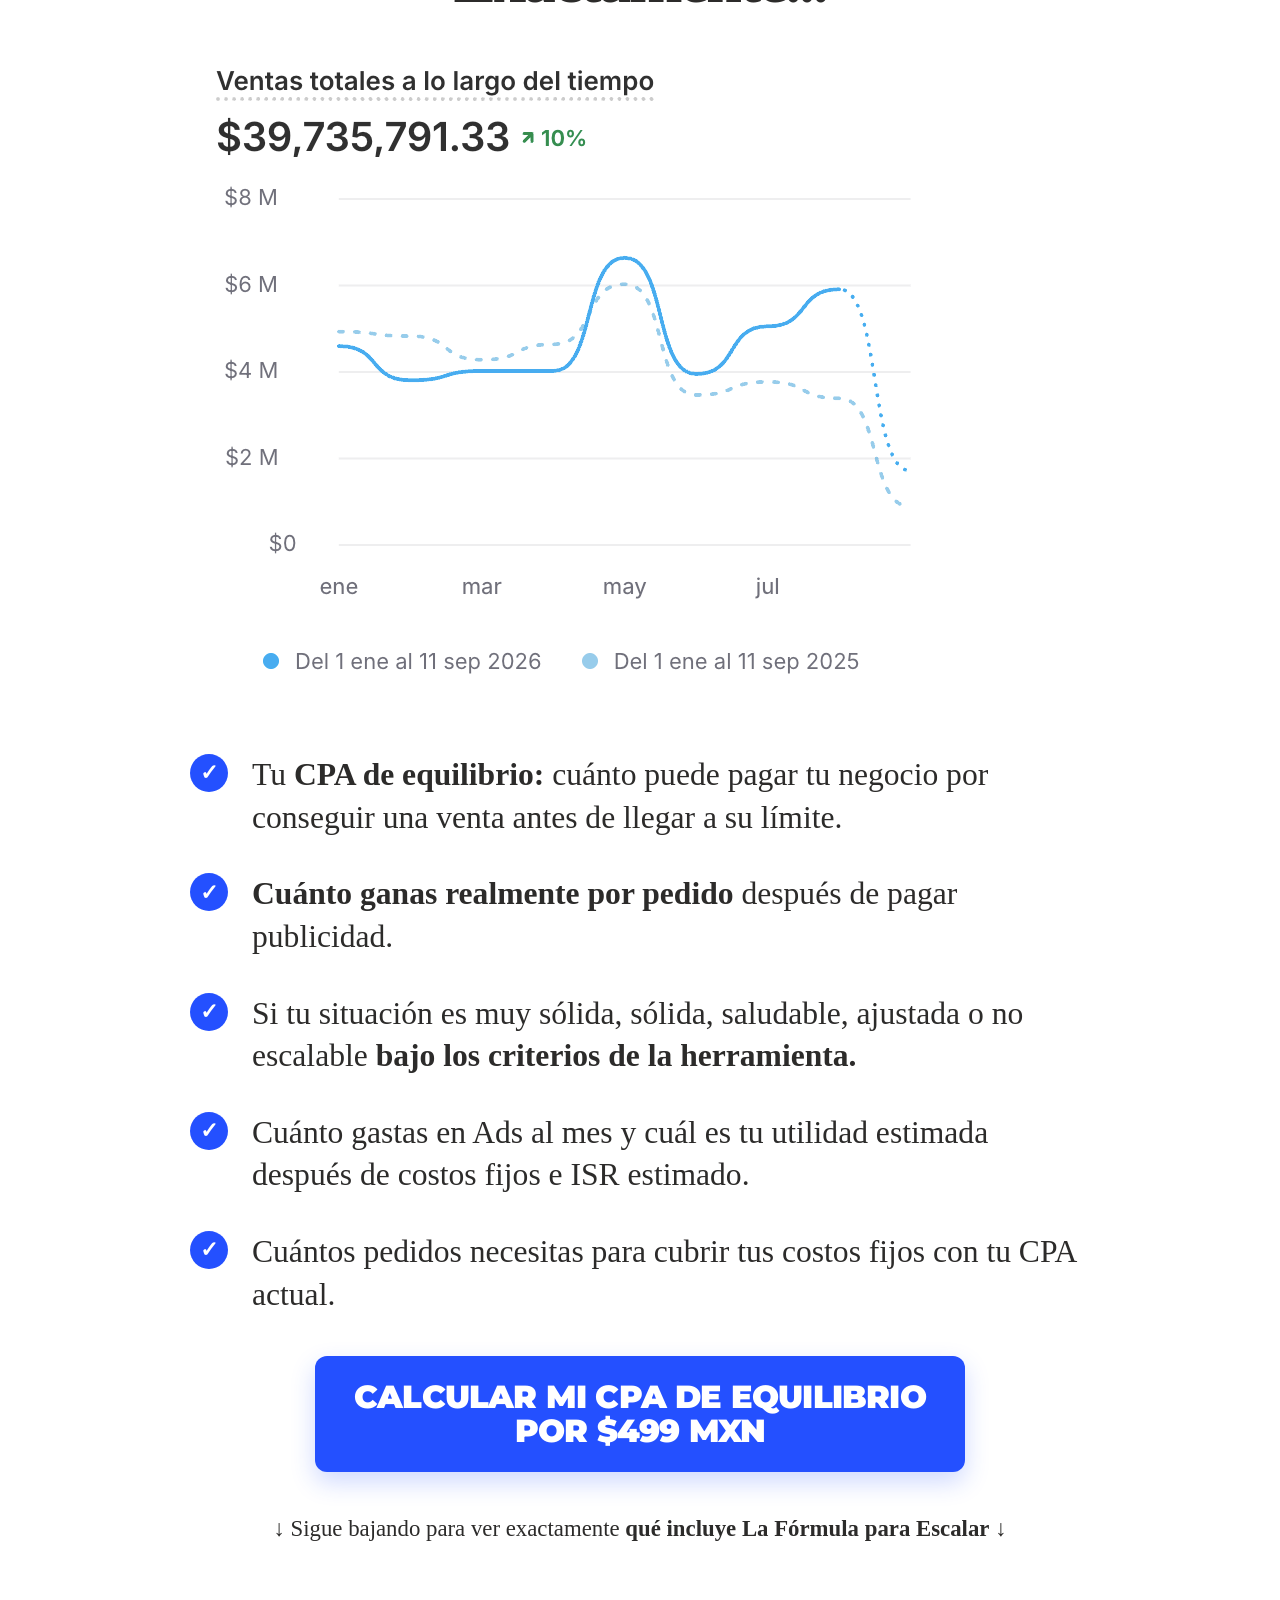
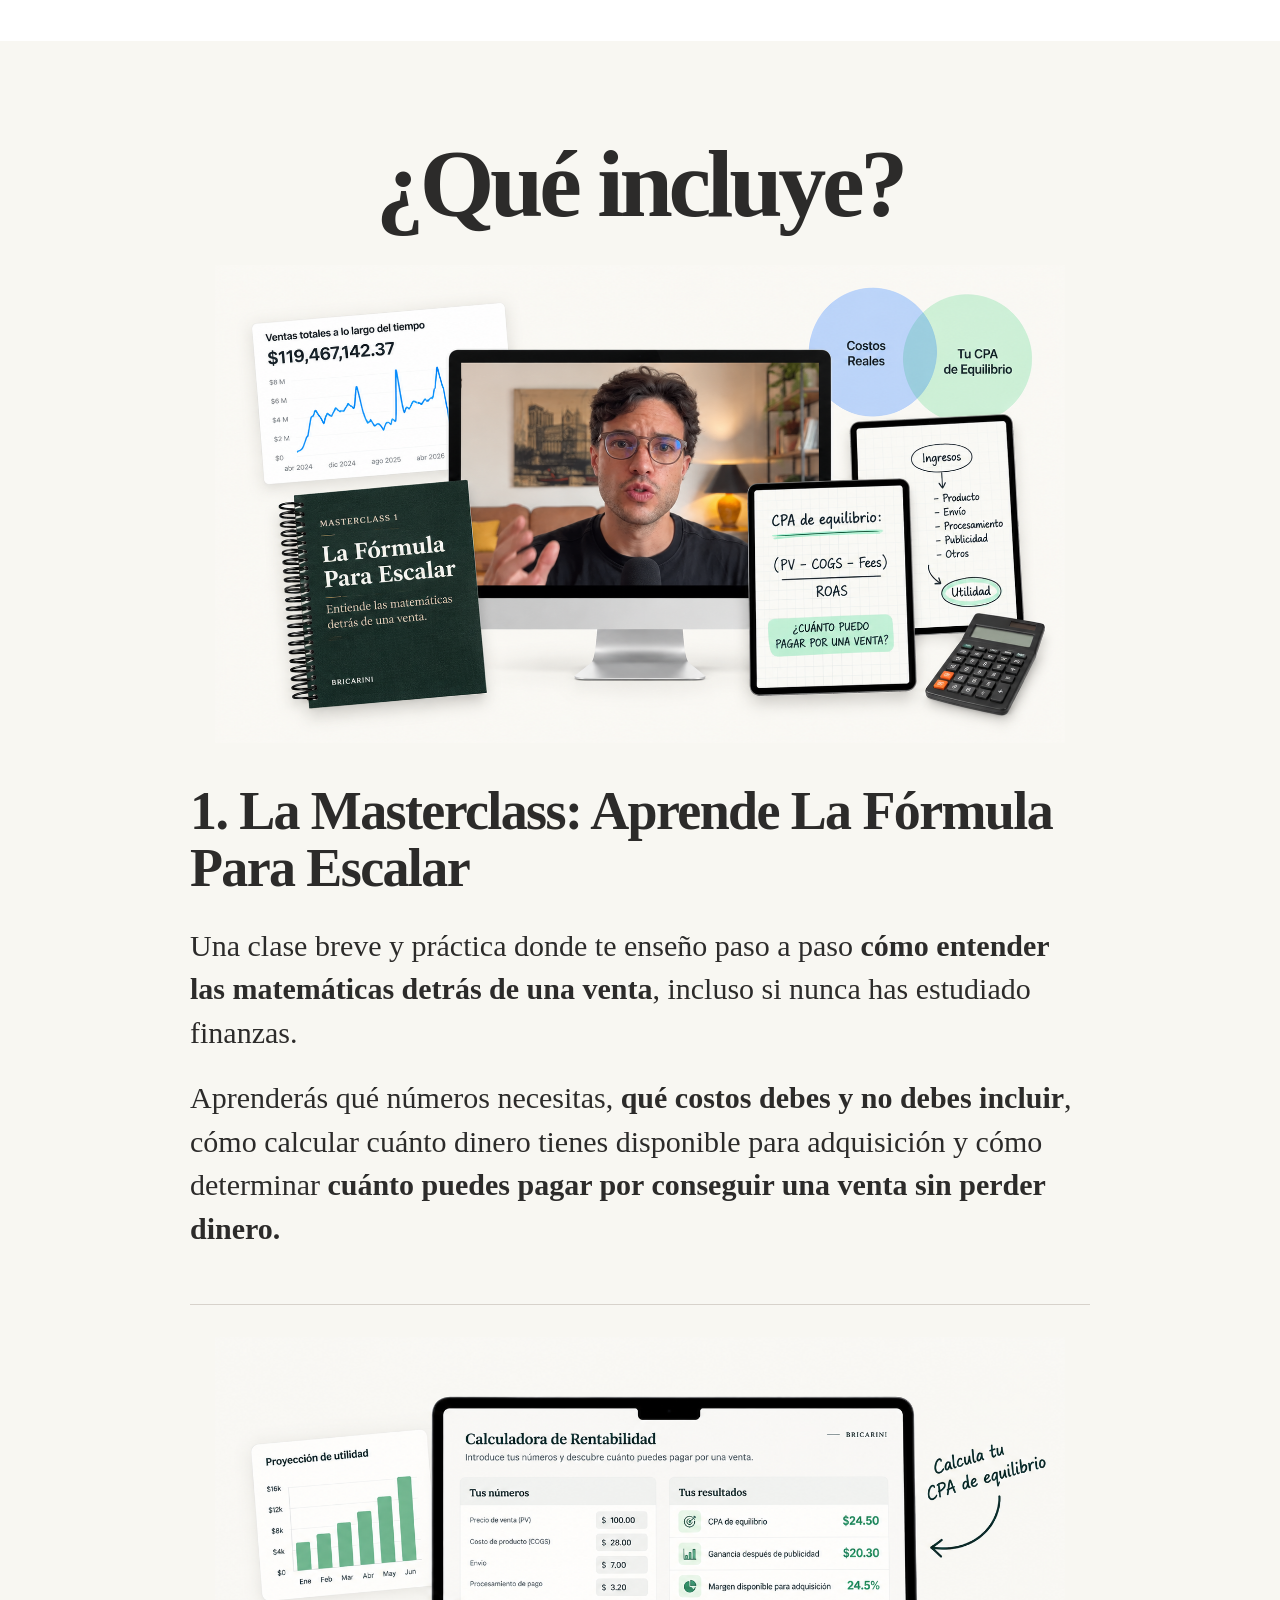
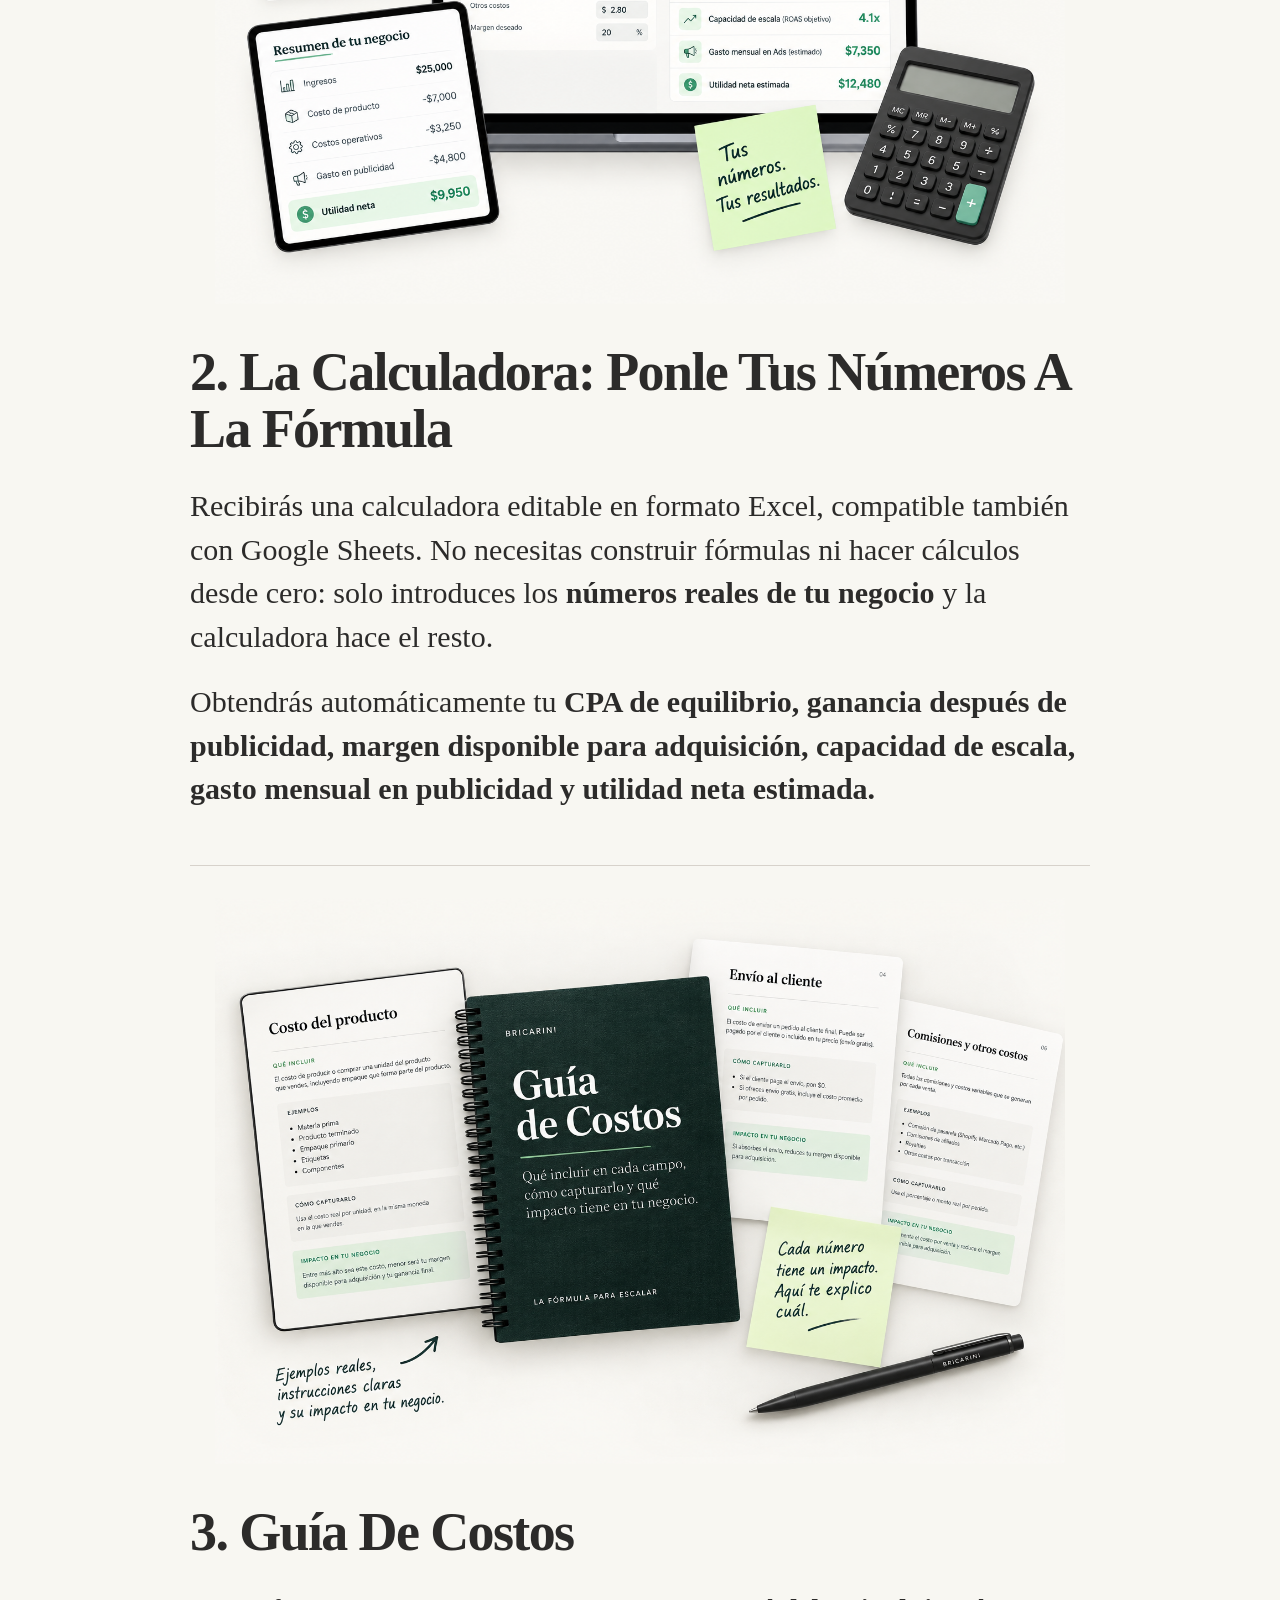
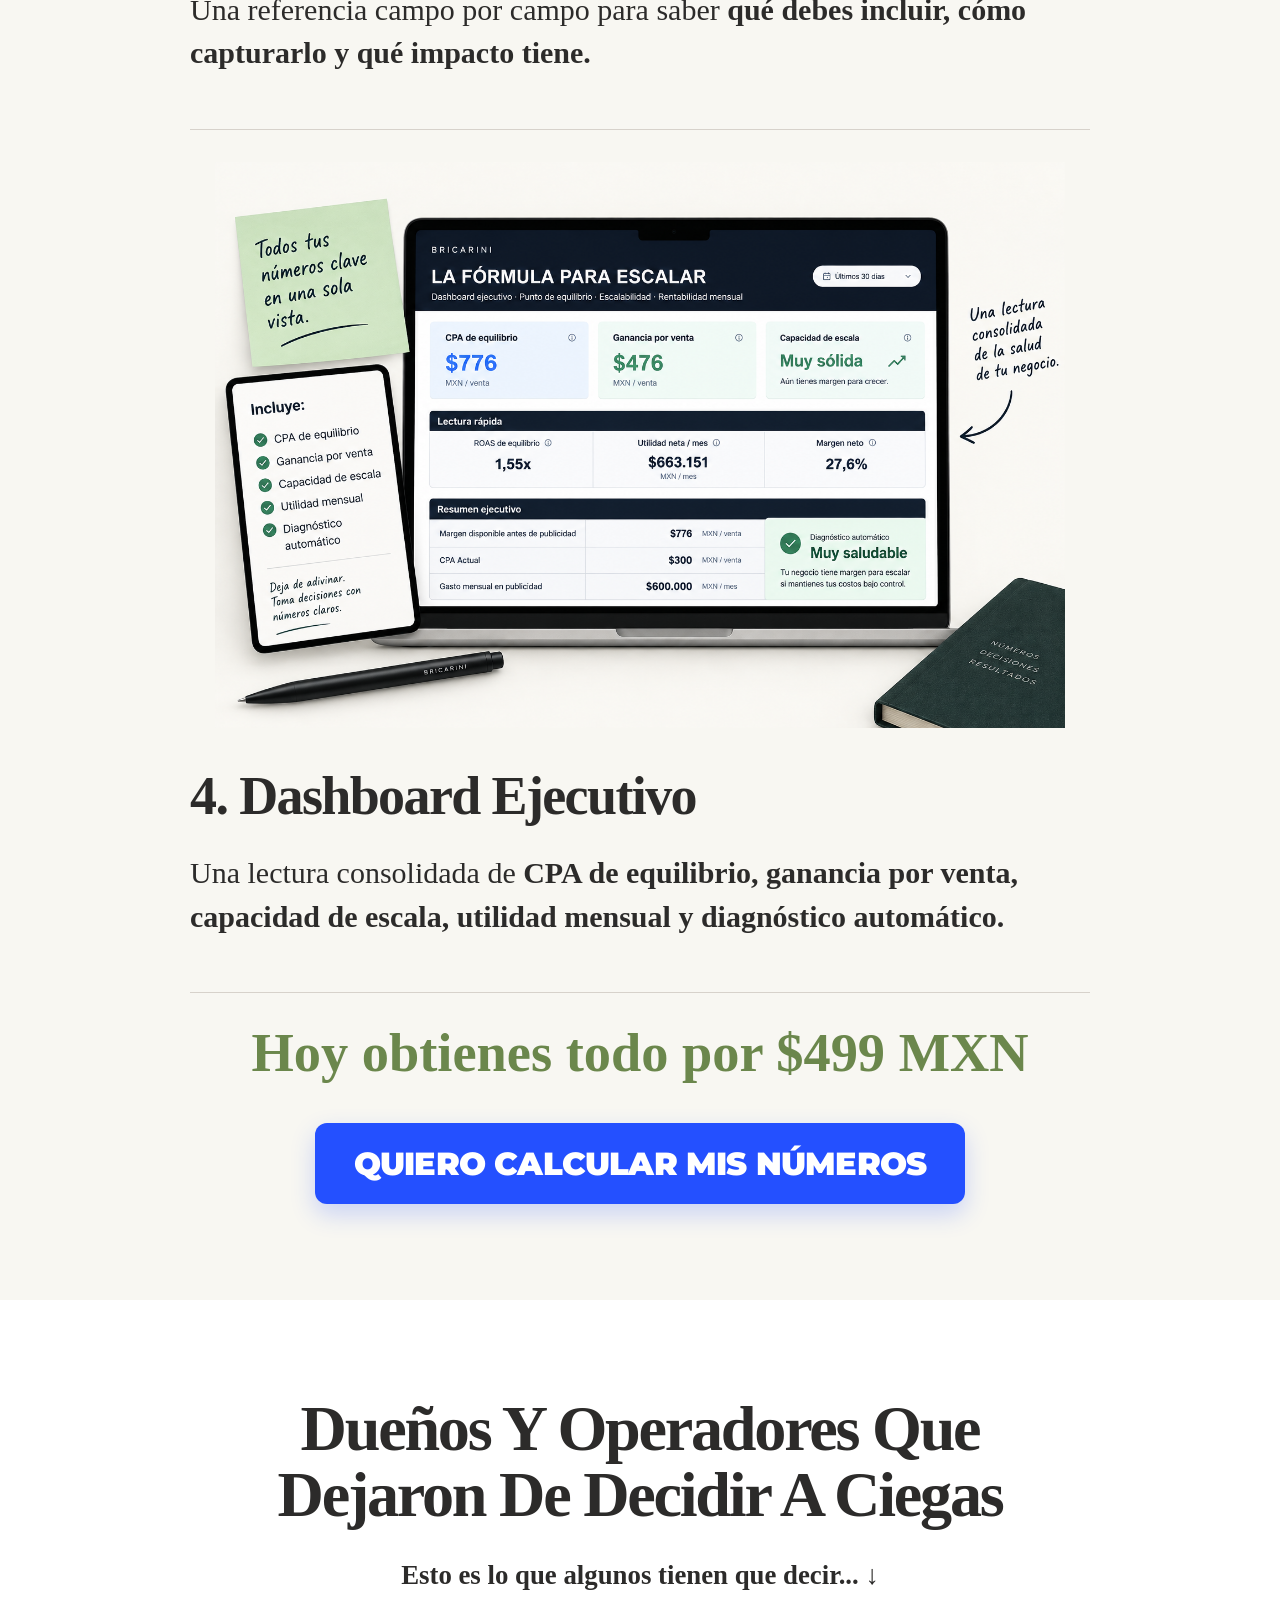
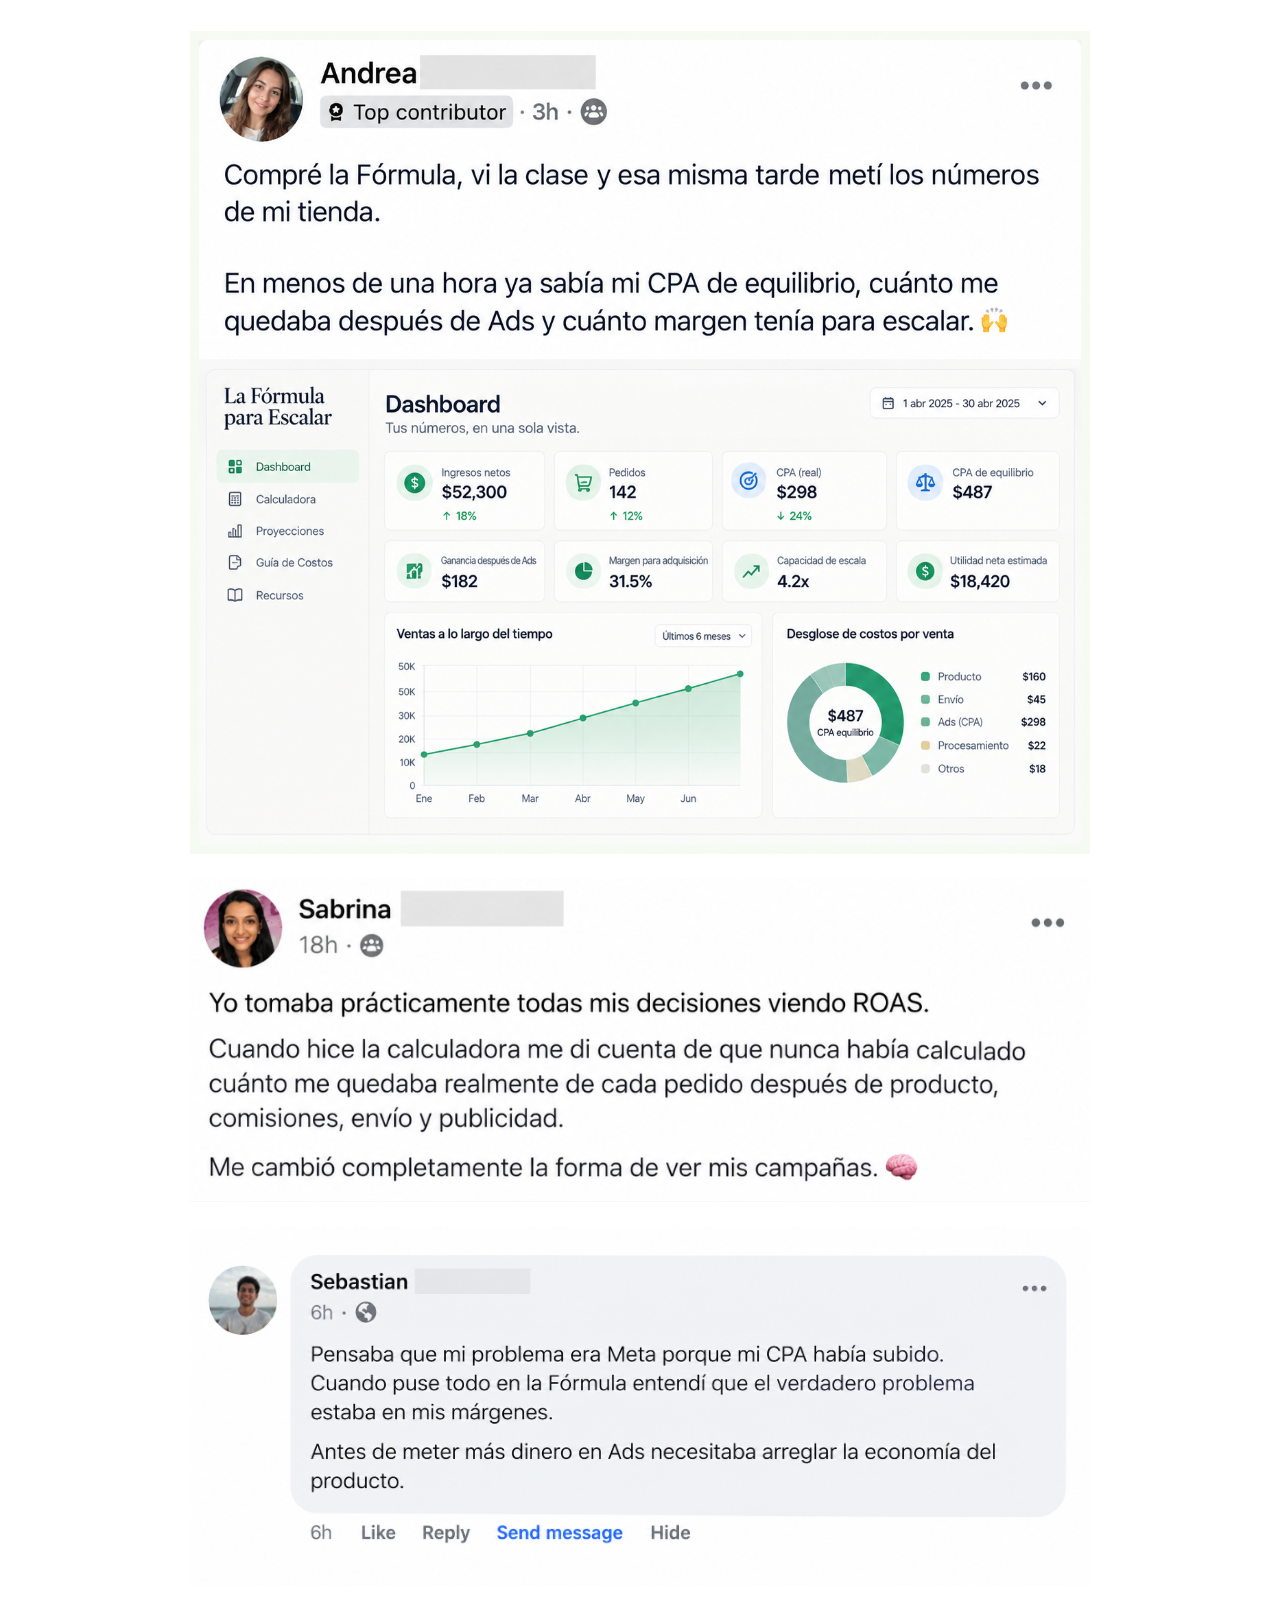
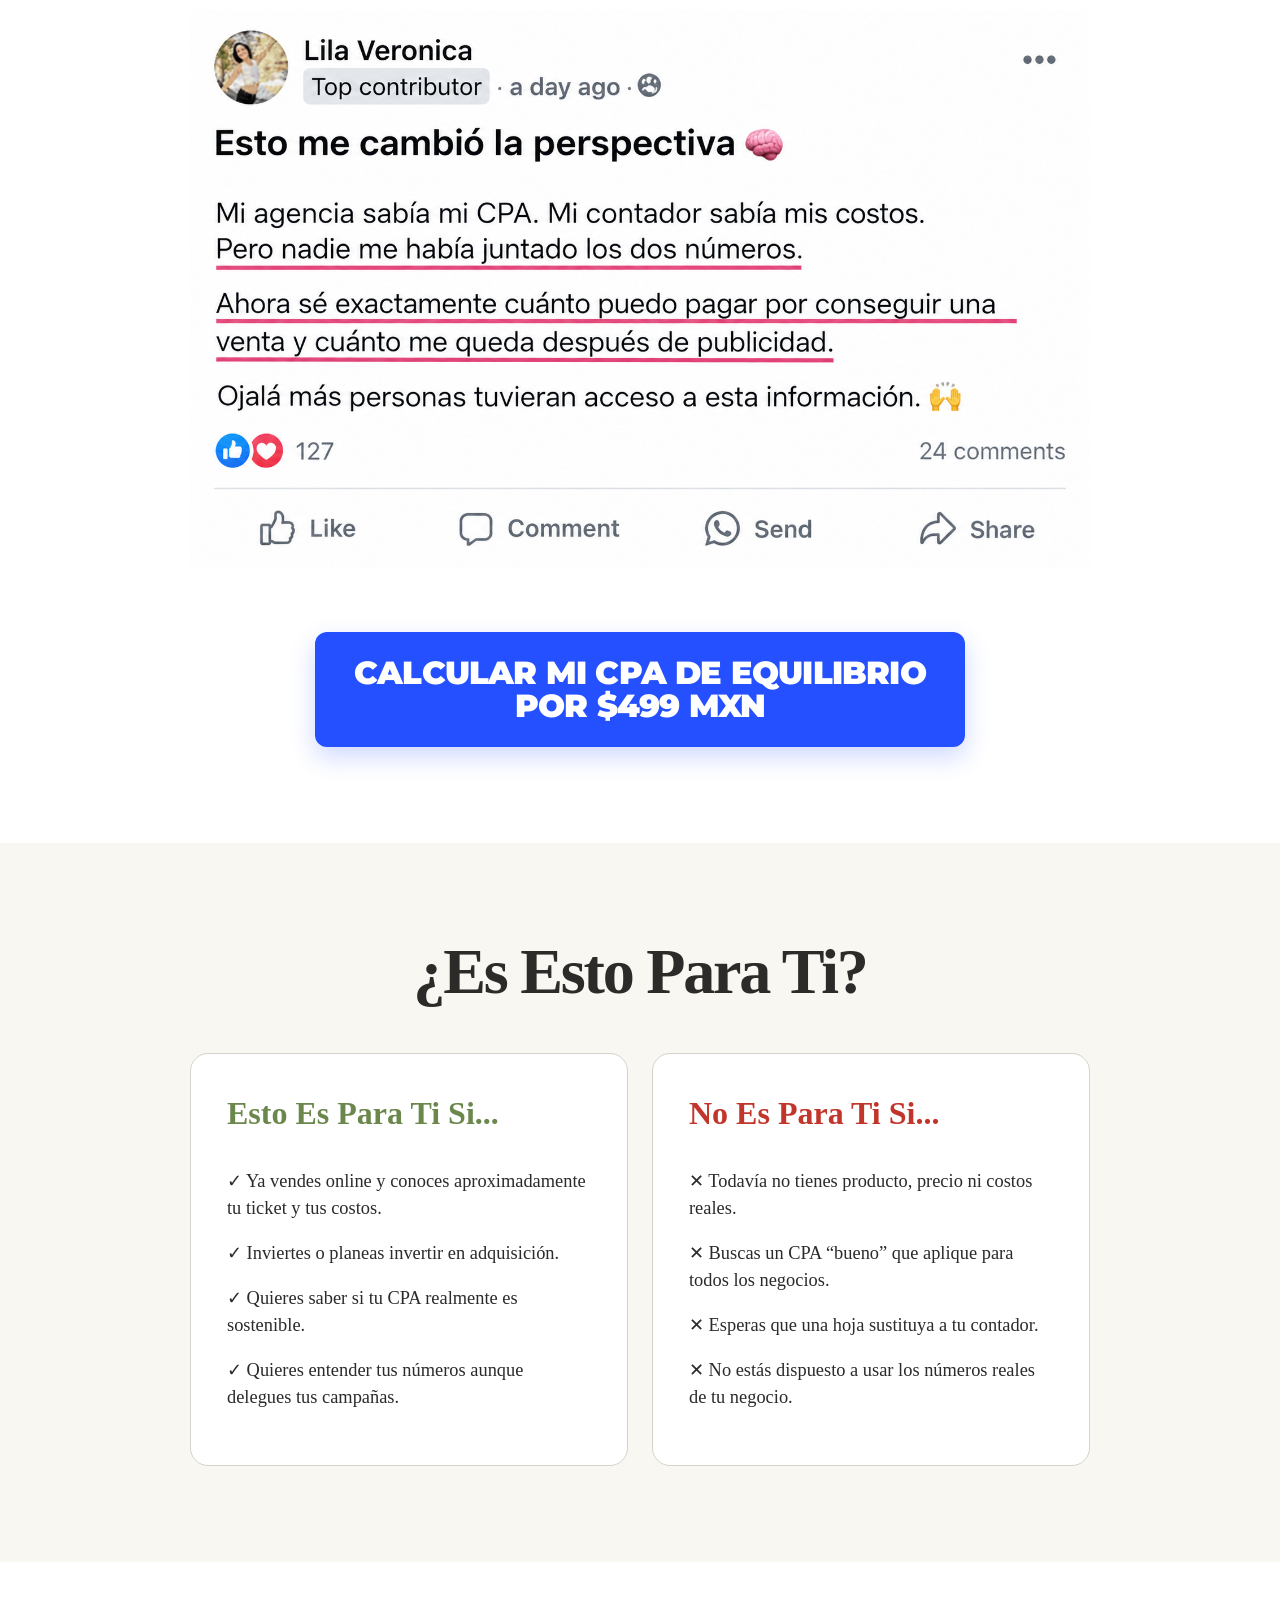
==== commit e002209a: "Update index.html" ====
--- a/index.html
+++ b/index.html
@@ -78,7 +78,7 @@
         <p class="eyebrow">↑ +$100,000,000 MXN EN VENTAS ONLINE</p>
 
         <h2 class="section-title">
-          <span class="olive">Soy Juan y durante los últimos años he gestionado el crecimiento de este e-commerce.</span> Pero si hoy tuviera que escalar un e-commerce desde cero, esto es lo primero que haría:
+          <span class="olive">Soy Juan y durante los últimos años he gestionado el crecimiento de este e-commerce.</span> Pero si hoy tuviera que escalar un negocio desde cero, esto es lo primero que haría:
         </h2>
 
       <p class="lead italic">
